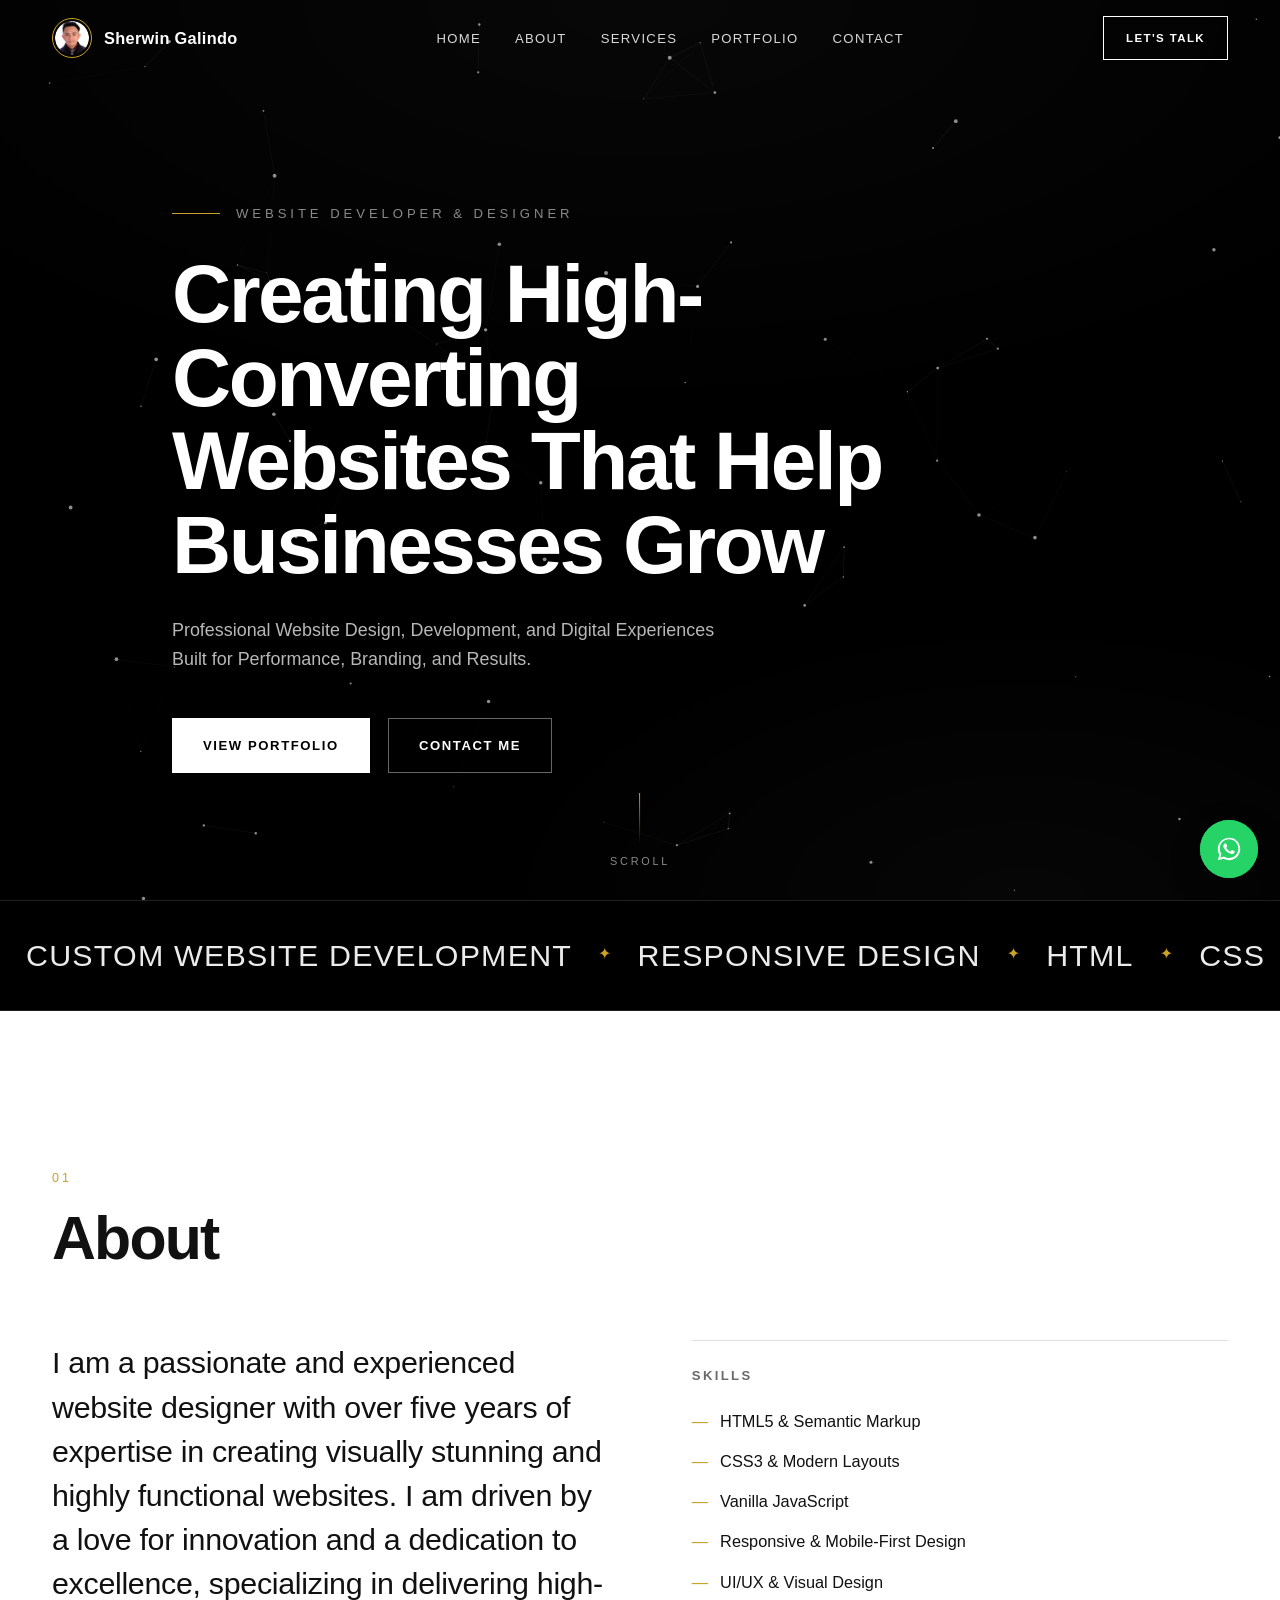
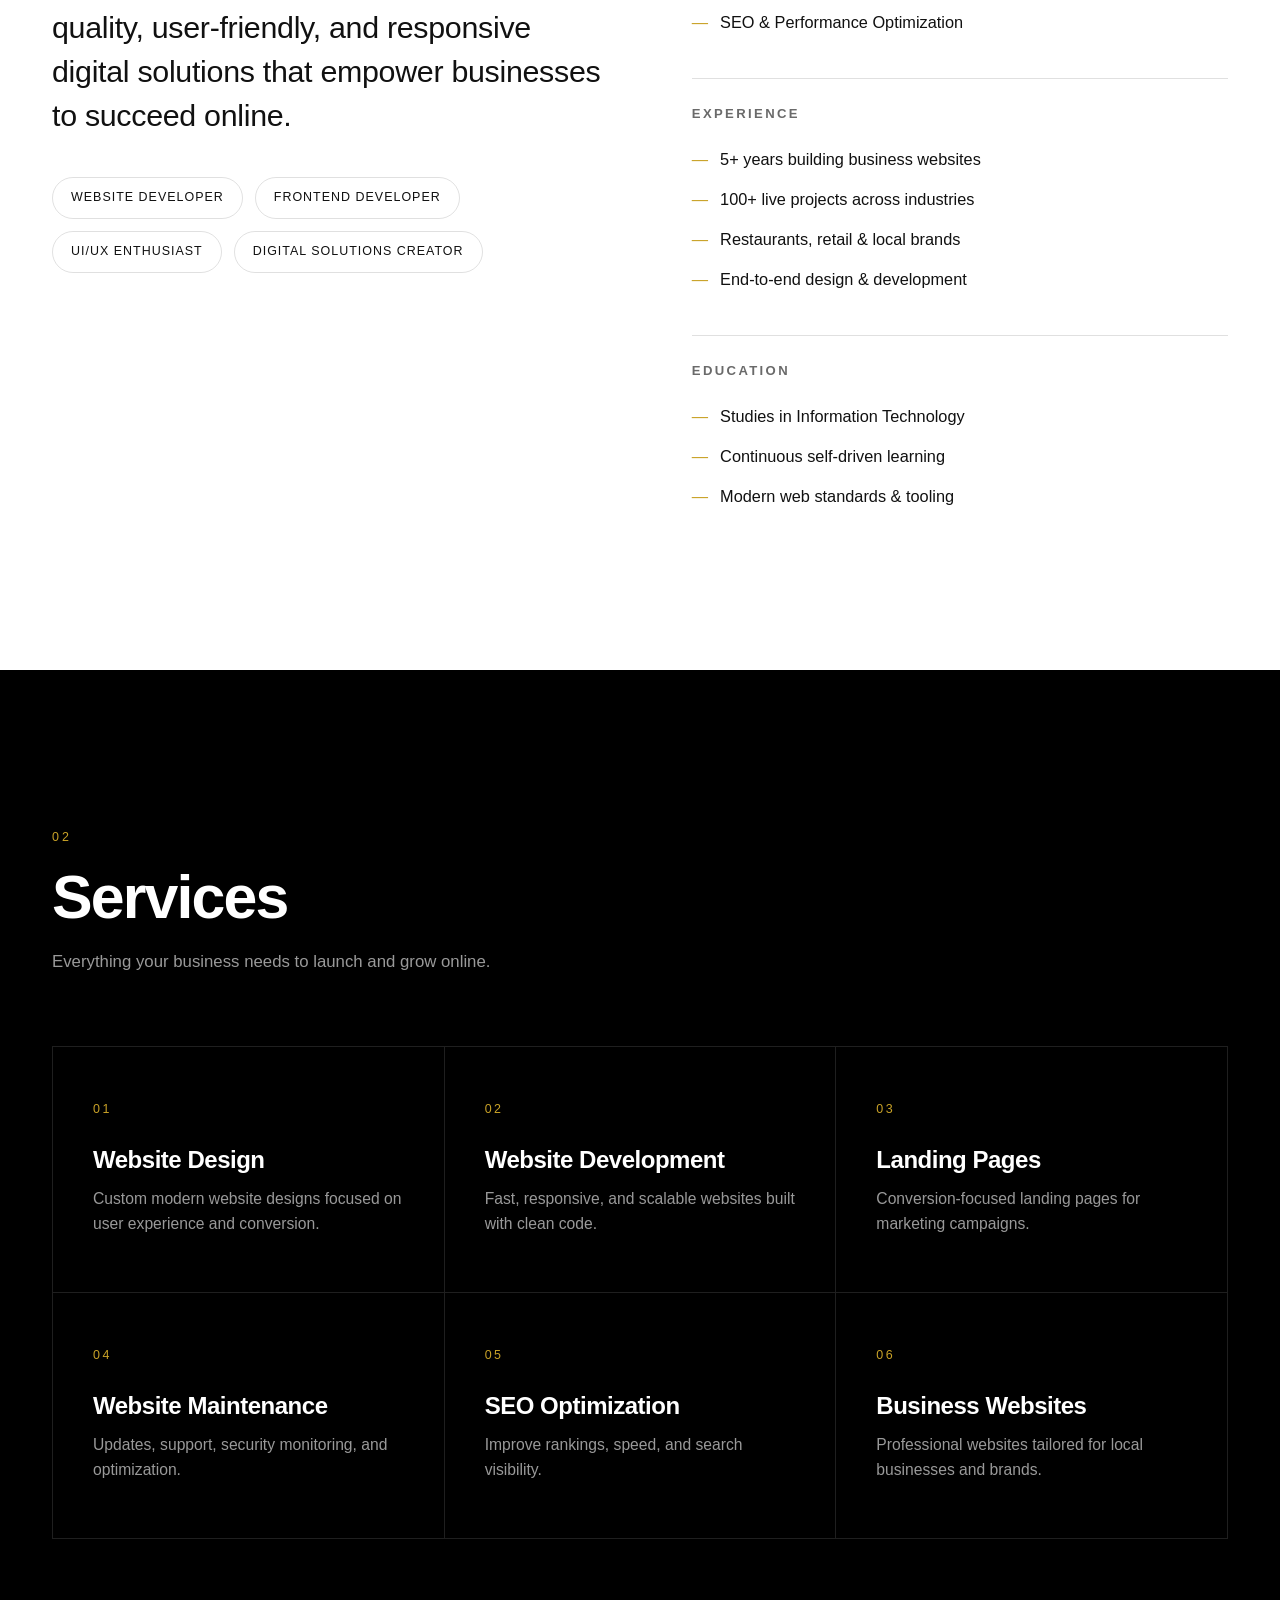
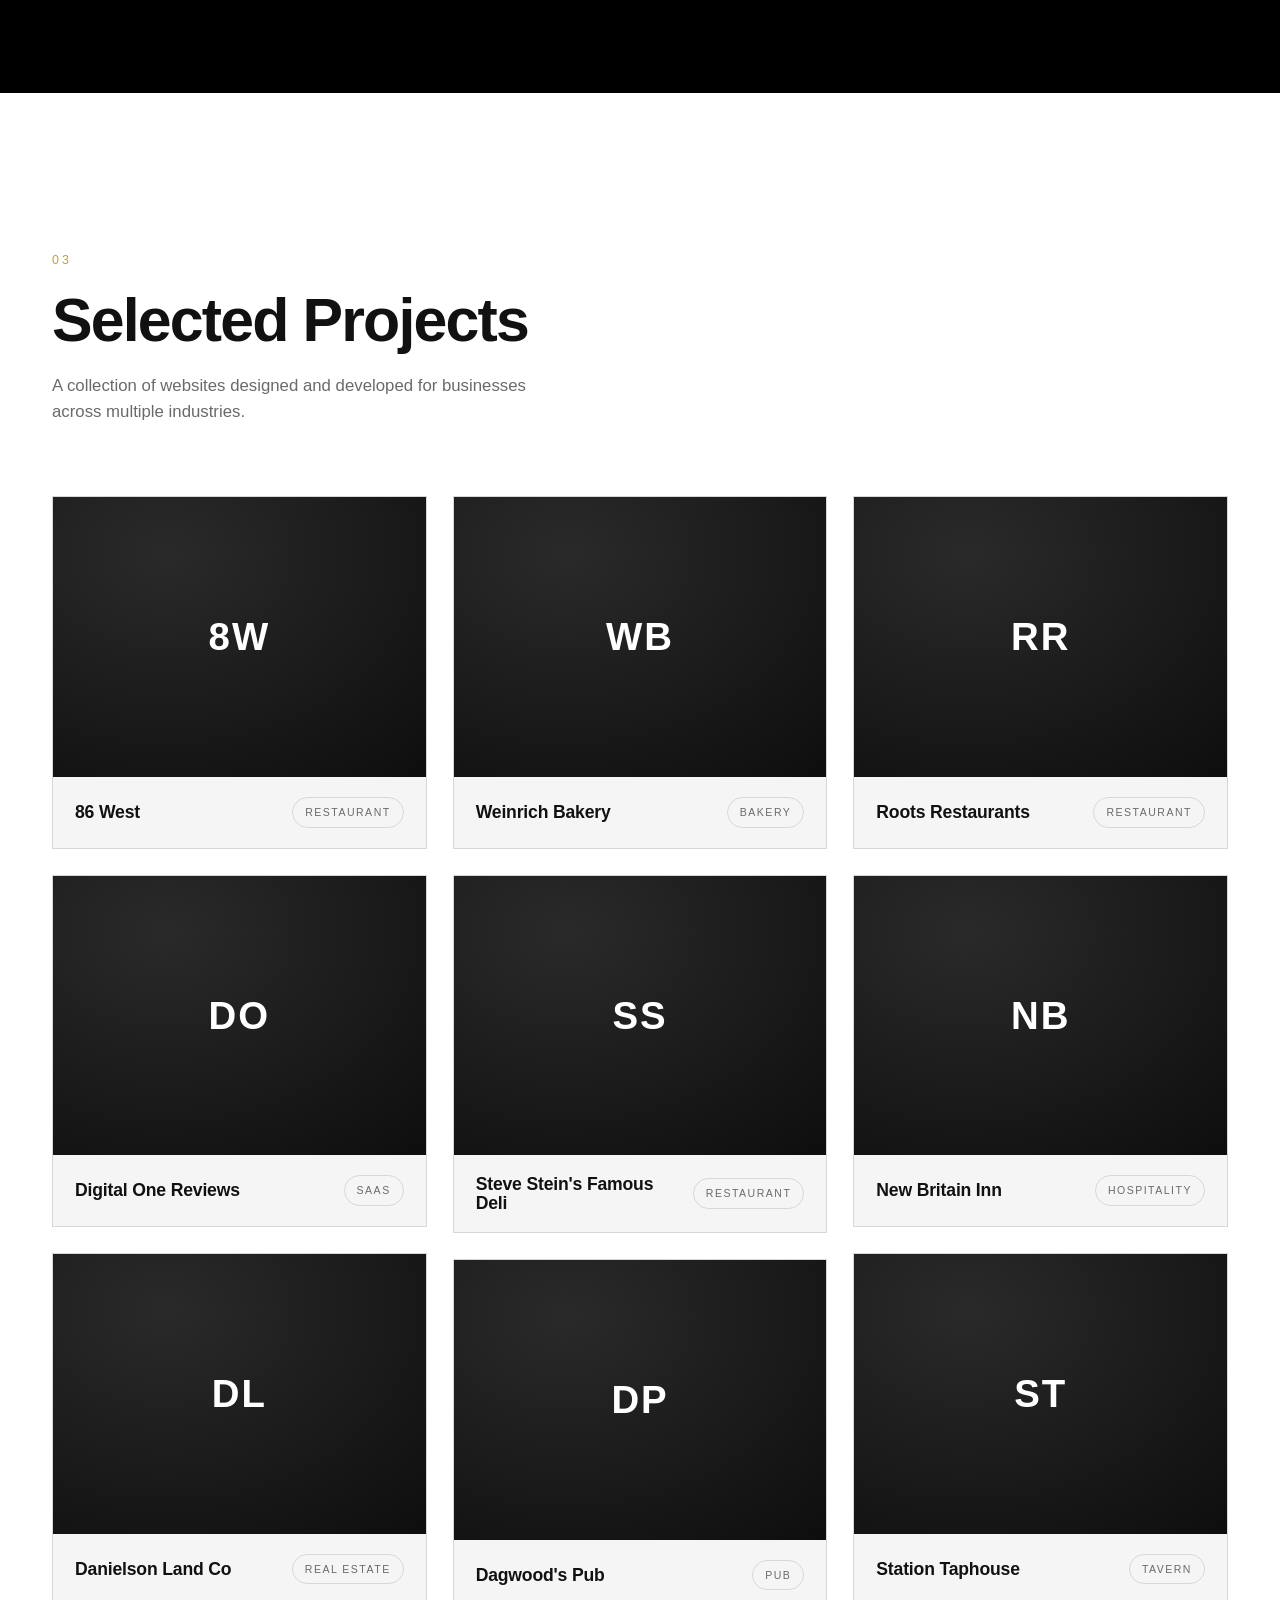
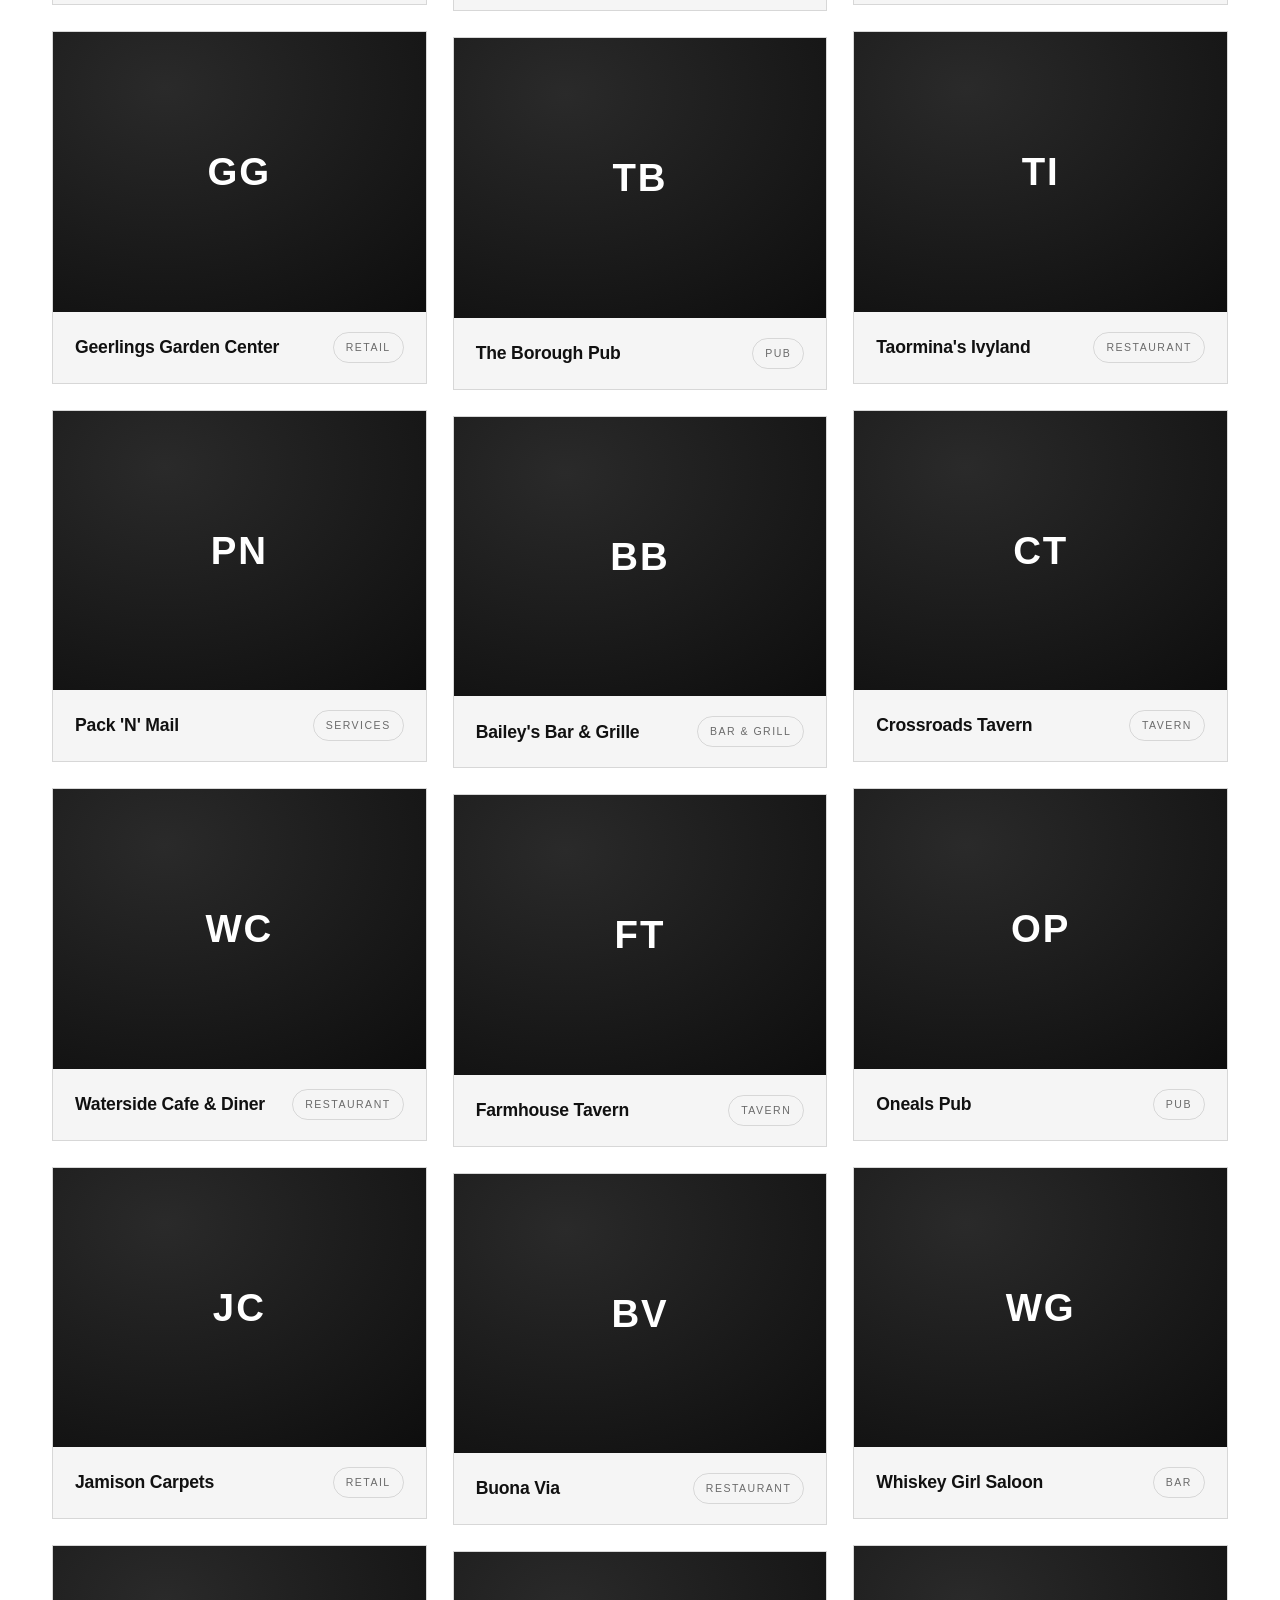
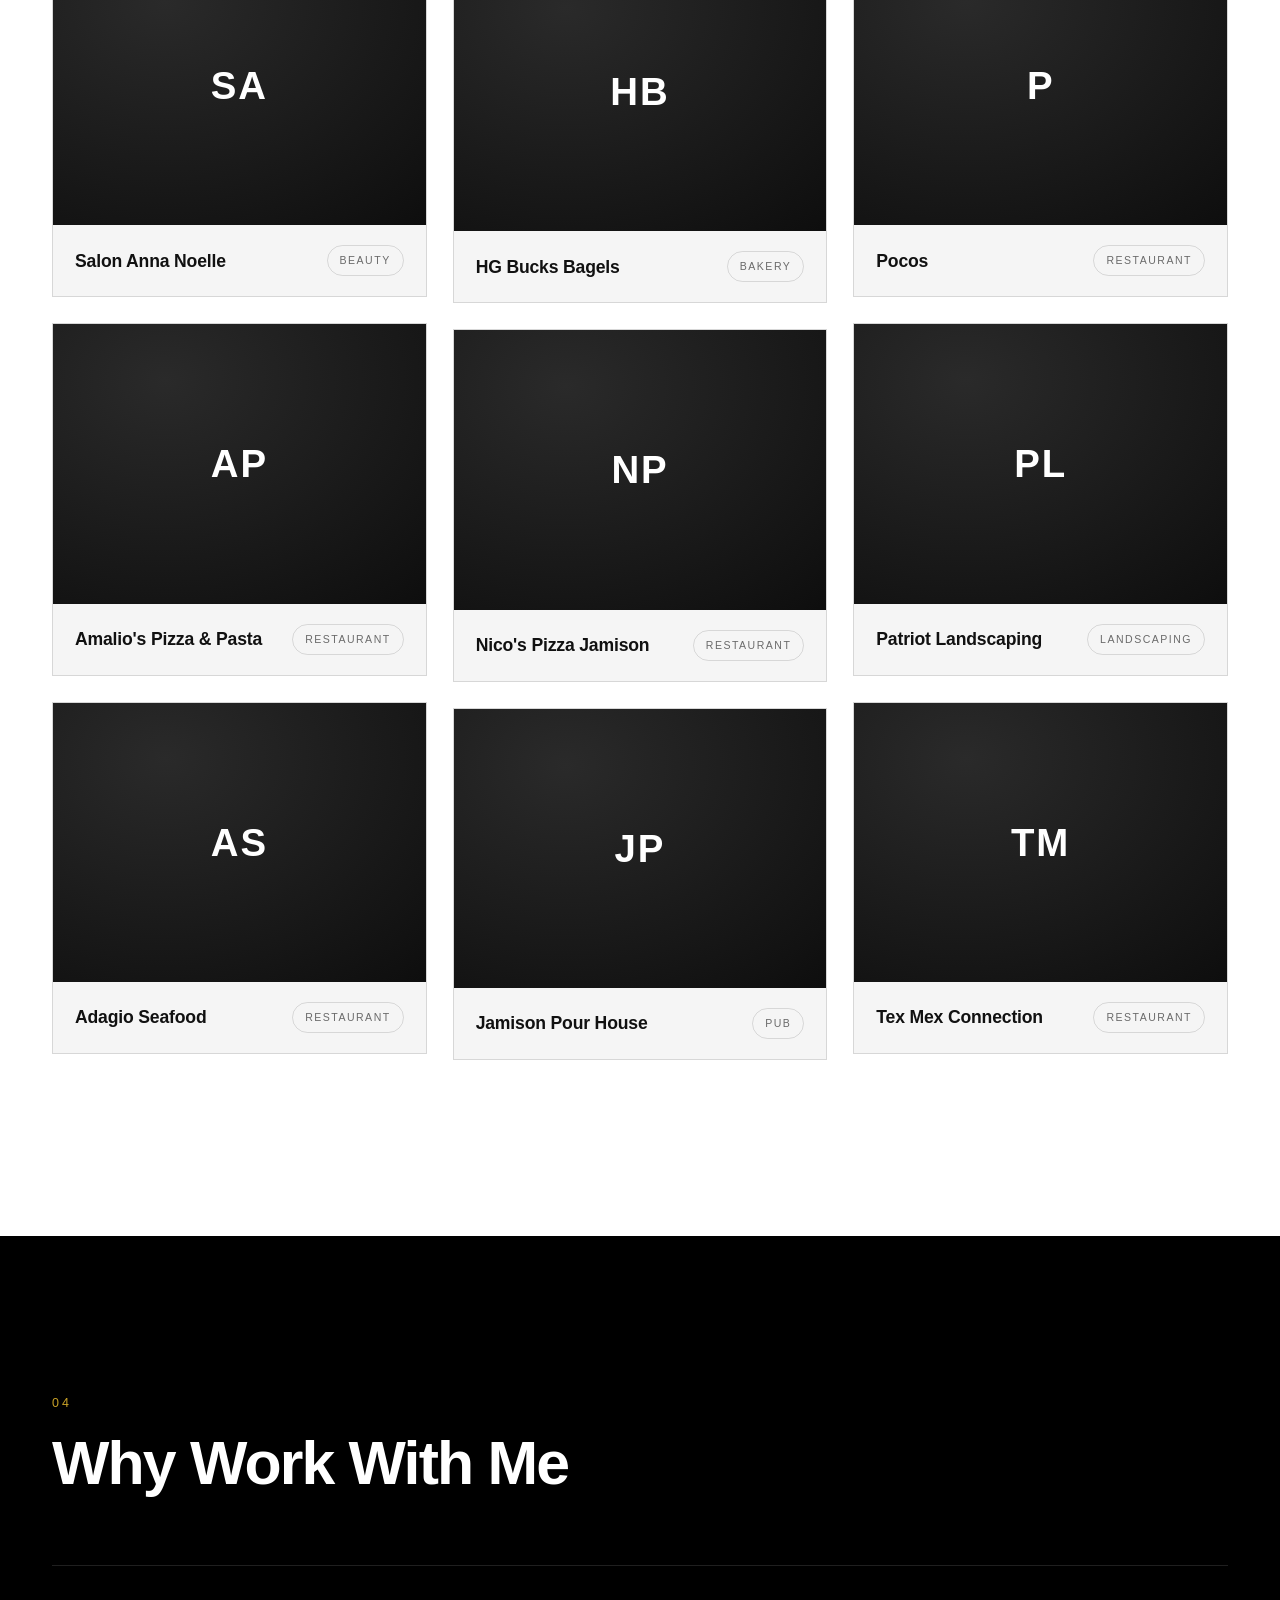
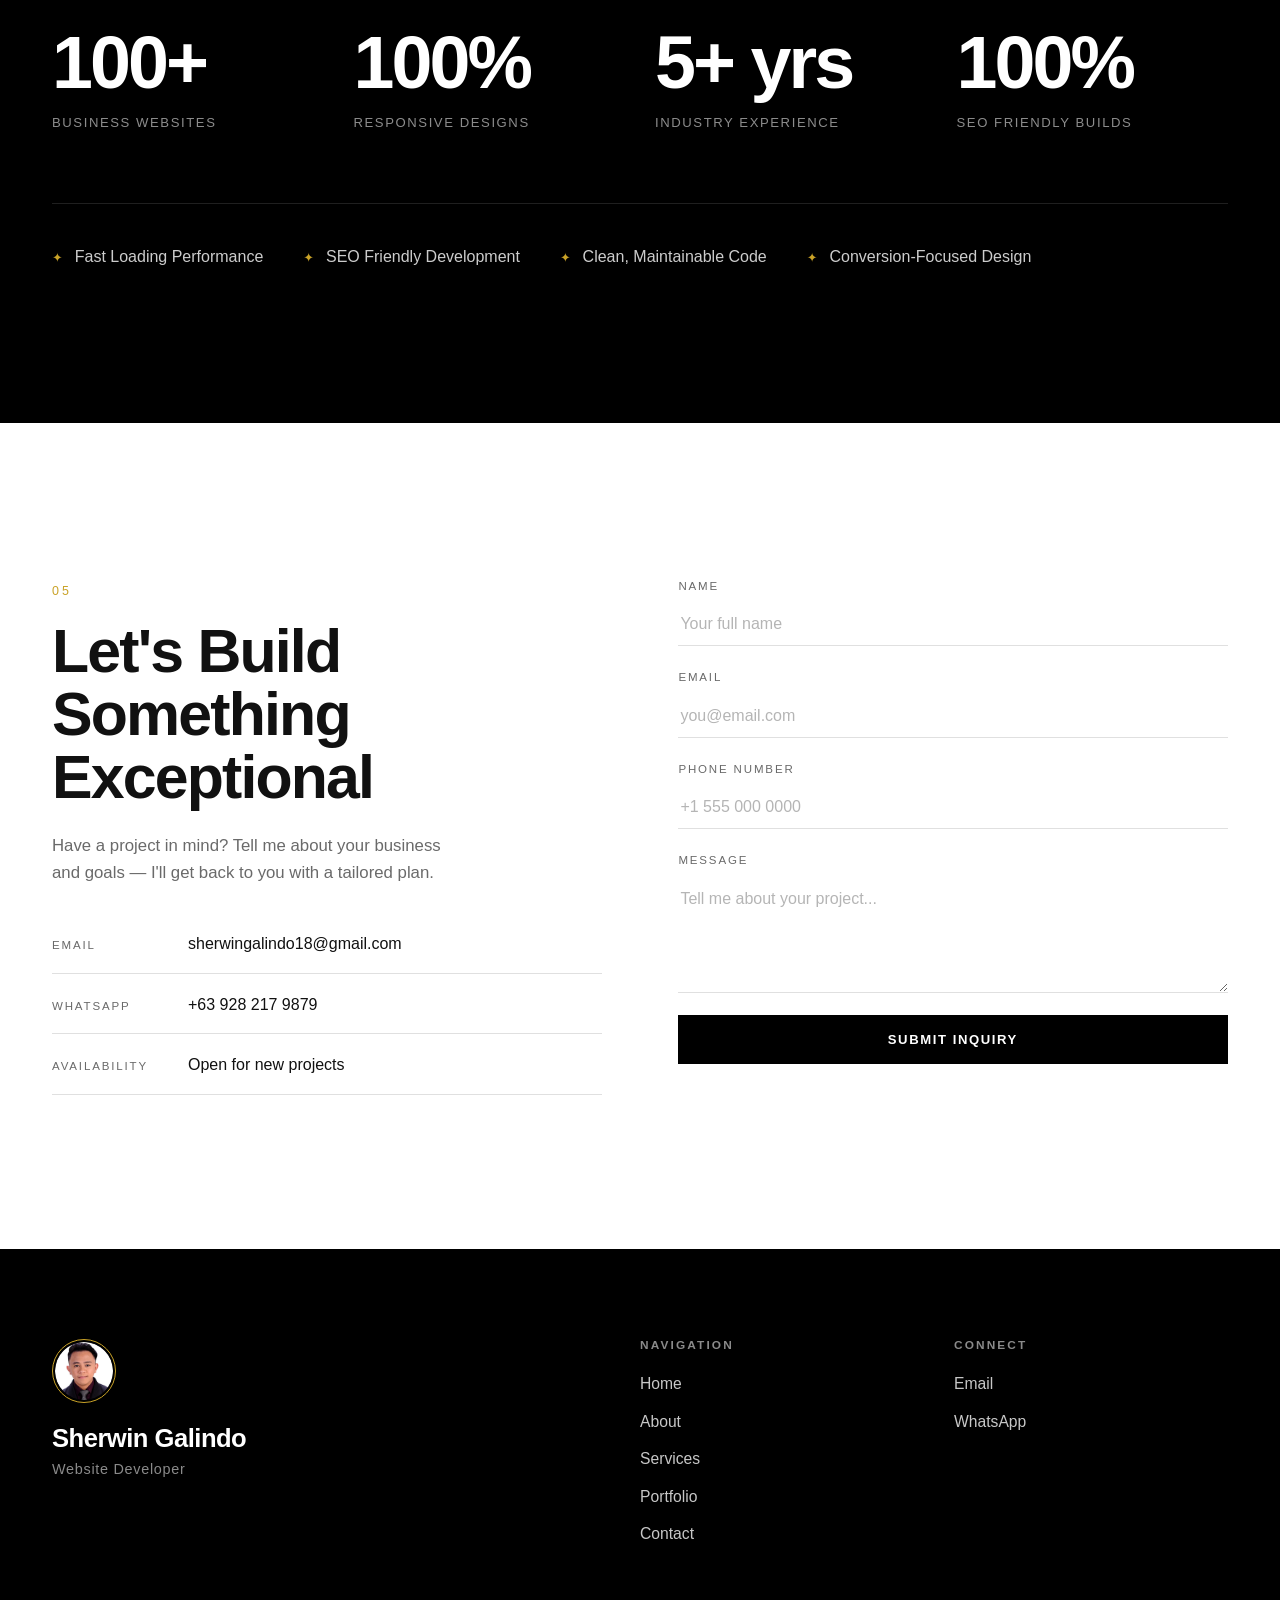
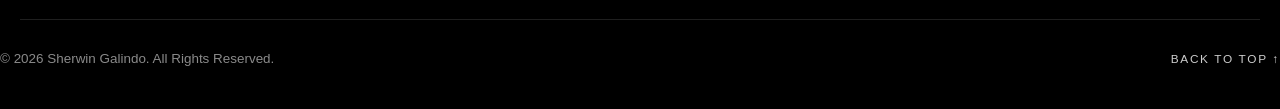
==== index.html @ 0668aa35 "Replace SG monogram with Sherwin's portrait logo in header and footer - Add optimized logo.png (circ" ====
<!DOCTYPE html>
<html lang="en">
<head>
  <meta charset="UTF-8" />
  <meta name="viewport" content="width=device-width, initial-scale=1.0" />
  <meta name="theme-color" content="#000000" />

  <title>Sherwin Galindo — Website Developer &amp; Designer</title>
  <meta name="description" content="Sherwin Galindo is a professional website developer and designer creating high-converting, responsive websites for businesses. Custom web design, development, landing pages, SEO, and maintenance." />
  <meta name="author" content="Sherwin Galindo" />
  <meta name="keywords" content="Website Developer, Web Designer, Frontend Developer, UI/UX, Landing Pages, SEO, Business Websites, Sherwin Galindo" />
  <meta name="robots" content="index, follow, max-image-preview:large" />
  <link rel="canonical" href="https://sherwingalindo.com/" />

  <!-- Favicon -->
  <link rel="icon" type="image/svg+xml" href="favicon.svg" />
  <link rel="apple-touch-icon" href="favicon.svg" />
  <link rel="mask-icon" href="favicon.svg" color="#000000" />

  <!-- Open Graph -->
  <meta property="og:type" content="website" />
  <meta property="og:title" content="Sherwin Galindo — Website Developer &amp; Designer" />
  <meta property="og:description" content="Creating high-converting websites that help businesses grow. Professional web design, development, and digital experiences built for performance, branding, and results." />
  <meta property="og:url" content="https://sherwingalindo.com/" />
  <meta property="og:site_name" content="Sherwin Galindo" />
  <meta property="og:locale" content="en_US" />
  <meta property="og:image" content="https://sherwingalindo.com/og-image.png" />
  <meta property="og:image:width" content="1200" />
  <meta property="og:image:height" content="630" />
  <meta property="og:image:alt" content="Sherwin Galindo — Website Developer &amp; Designer" />

  <!-- Twitter -->
  <meta name="twitter:card" content="summary_large_image" />
  <meta name="twitter:title" content="Sherwin Galindo — Website Developer &amp; Designer" />
  <meta name="twitter:description" content="Creating high-converting websites that help businesses grow." />
  <meta name="twitter:image" content="https://sherwingalindo.com/og-image.png" />

  <!-- Preconnect for thumbnail service -->
  <link rel="preconnect" href="https://s0.wp.com" crossorigin />

  <!-- Fonts: system-first stack handled in CSS; no blocking external font requests -->
  <link rel="preload" href="style.css" as="style" />
  <link rel="stylesheet" href="style.css" />

  <!-- Structured Data -->
  <script type="application/ld+json">
  {
    "@context": "https://schema.org",
    "@type": "Person",
    "name": "Sherwin Galindo",
    "jobTitle": "Website Developer & Designer",
    "email": "mailto:sherwingalindo18@gmail.com",
    "url": "https://sherwingalindo.com/",
    "image": "https://sherwingalindo.com/og-image.png",
    "description": "Passionate and experienced website designer with over five years of expertise in creating visually stunning and highly functional websites.",
    "knowsAbout": ["Web Design", "Web Development", "HTML", "CSS", "JavaScript", "UI/UX Design", "SEO Optimization", "Landing Pages", "E-Commerce"],
    "makesOffer": [
      { "@type": "Offer", "itemOffered": { "@type": "Service", "name": "Website Design" } },
      { "@type": "Offer", "itemOffered": { "@type": "Service", "name": "Website Development" } },
      { "@type": "Offer", "itemOffered": { "@type": "Service", "name": "Landing Pages" } },
      { "@type": "Offer", "itemOffered": { "@type": "Service", "name": "Website Maintenance" } },
      { "@type": "Offer", "itemOffered": { "@type": "Service", "name": "SEO Optimization" } },
      { "@type": "Offer", "itemOffered": { "@type": "Service", "name": "Business Websites" } }
    ]
  }
  </script>
</head>

<body>
  <a class="skip-link" href="#main">Skip to content</a>

  <!-- ================= HEADER ================= -->
  <header class="header" id="header">
    <div class="container header__inner">
      <a href="#home" class="brand" aria-label="Sherwin Galindo — Home">
        <span class="brand__mark"><img src="logo.png" alt="Sherwin Galindo logo" width="40" height="40" /></span>
        <span class="brand__name">Sherwin Galindo</span>
      </a>

      <nav class="nav" id="nav" aria-label="Primary">
        <ul class="nav__list">
          <li><a class="nav__link" href="#home">Home</a></li>
          <li><a class="nav__link" href="#about">About</a></li>
          <li><a class="nav__link" href="#services">Services</a></li>
          <li><a class="nav__link" href="#portfolio">Portfolio</a></li>
          <li><a class="nav__link" href="#contact">Contact</a></li>
        </ul>
      </nav>

      <a href="#contact" class="btn btn--ghost header__cta">Let's Talk</a>

      <button class="hamburger" id="hamburger" aria-label="Open menu" aria-expanded="false" aria-controls="mobileMenu">
        <span></span><span></span><span></span>
      </button>
    </div>
  </header>

  <!-- Mobile menu -->
  <div class="mobile-menu" id="mobileMenu" aria-hidden="true">
    <nav aria-label="Mobile">
      <ul>
        <li><a href="#home" class="mobile-menu__link">Home</a></li>
        <li><a href="#about" class="mobile-menu__link">About</a></li>
        <li><a href="#services" class="mobile-menu__link">Services</a></li>
        <li><a href="#portfolio" class="mobile-menu__link">Portfolio</a></li>
        <li><a href="#contact" class="mobile-menu__link">Contact</a></li>
      </ul>
    </nav>
  </div>

  <main id="main">
    <!-- ================= HERO ================= -->
    <section class="hero" id="home">
      <canvas class="hero__canvas" id="heroCanvas" aria-hidden="true"></canvas>
      <div class="hero__grain" aria-hidden="true"></div>
      <div class="container hero__inner">
        <p class="hero__eyebrow reveal">Website Developer &amp; Designer</p>
        <h1 class="hero__title reveal">
          Creating High-Converting Websites That Help Businesses Grow
        </h1>
        <p class="hero__subtitle reveal">
          Professional Website Design, Development, and Digital Experiences Built for
          Performance, Branding, and Results.
        </p>
        <div class="hero__actions reveal">
          <a href="#portfolio" class="btn btn--solid">View Portfolio</a>
          <a href="#contact" class="btn btn--outline">Contact Me</a>
        </div>
      </div>
      <a href="#marquee" class="hero__scroll" aria-label="Scroll down">
        <span class="hero__scroll-line"></span>
        <span class="hero__scroll-text">Scroll</span>
      </a>
    </section>

    <!-- ================= MARQUEE ================= -->
    <section class="marquee" id="marquee" aria-label="Skills">
      <div class="marquee__track">
        <div class="marquee__group" aria-hidden="false">
          <span>Custom Website Development</span><i class="sep">&#10022;</i>
          <span>Responsive Design</span><i class="sep">&#10022;</i>
          <span>HTML</span><i class="sep">&#10022;</i>
          <span>CSS</span><i class="sep">&#10022;</i>
          <span>JavaScript</span><i class="sep">&#10022;</i>
          <span>SEO Optimization</span><i class="sep">&#10022;</i>
          <span>UI/UX Design</span><i class="sep">&#10022;</i>
          <span>Website Speed Optimization</span><i class="sep">&#10022;</i>
          <span>Business Websites</span><i class="sep">&#10022;</i>
          <span>Landing Pages</span><i class="sep">&#10022;</i>
          <span>E-Commerce</span><i class="sep">&#10022;</i>
          <span>Website Maintenance</span><i class="sep">&#10022;</i>
        </div>
        <div class="marquee__group" aria-hidden="true">
          <span>Custom Website Development</span><i class="sep">&#10022;</i>
          <span>Responsive Design</span><i class="sep">&#10022;</i>
          <span>HTML</span><i class="sep">&#10022;</i>
          <span>CSS</span><i class="sep">&#10022;</i>
          <span>JavaScript</span><i class="sep">&#10022;</i>
          <span>SEO Optimization</span><i class="sep">&#10022;</i>
          <span>UI/UX Design</span><i class="sep">&#10022;</i>
          <span>Website Speed Optimization</span><i class="sep">&#10022;</i>
          <span>Business Websites</span><i class="sep">&#10022;</i>
          <span>Landing Pages</span><i class="sep">&#10022;</i>
          <span>E-Commerce</span><i class="sep">&#10022;</i>
          <span>Website Maintenance</span><i class="sep">&#10022;</i>
        </div>
      </div>
    </section>

    <!-- ================= ABOUT ================= -->
    <section class="about section" id="about">
      <div class="container">
        <div class="section__head reveal">
          <span class="section__index">01</span>
          <h2 class="section__title">About</h2>
        </div>

        <div class="about__grid">
          <div class="about__lead reveal">
            <p class="about__summary">
              I am a passionate and experienced website designer with over five years of
              expertise in creating visually stunning and highly functional websites. I am
              driven by a love for innovation and a dedication to excellence, specializing in
              delivering high-quality, user-friendly, and responsive digital solutions that
              empower businesses to succeed online.
            </p>

            <ul class="about__roles" aria-label="Roles">
              <li>Website Developer</li>
              <li>Frontend Developer</li>
              <li>UI/UX Enthusiast</li>
              <li>Digital Solutions Creator</li>
            </ul>
          </div>

          <div class="about__cols">
            <div class="about__block reveal">
              <h3 class="about__block-title">Skills</h3>
              <ul class="about__list">
                <li>HTML5 &amp; Semantic Markup</li>
                <li>CSS3 &amp; Modern Layouts</li>
                <li>Vanilla JavaScript</li>
                <li>Responsive &amp; Mobile-First Design</li>
                <li>UI/UX &amp; Visual Design</li>
                <li>SEO &amp; Performance Optimization</li>
              </ul>
            </div>

            <div class="about__block reveal">
              <h3 class="about__block-title">Experience</h3>
              <ul class="about__list">
                <li>5+ years building business websites</li>
                <li>100+ live projects across industries</li>
                <li>Restaurants, retail &amp; local brands</li>
                <li>End-to-end design &amp; development</li>
              </ul>
            </div>

            <div class="about__block reveal">
              <h3 class="about__block-title">Education</h3>
              <ul class="about__list">
                <li>Studies in Information Technology</li>
                <li>Continuous self-driven learning</li>
                <li>Modern web standards &amp; tooling</li>
              </ul>
            </div>
          </div>
        </div>
      </div>
    </section>

    <!-- ================= SERVICES ================= -->
    <section class="services section section--dark" id="services">
      <div class="container">
        <div class="section__head reveal">
          <span class="section__index">02</span>
          <h2 class="section__title">Services</h2>
          <p class="section__sub">Everything your business needs to launch and grow online.</p>
        </div>

        <div class="services__grid">
          <article class="service reveal">
            <span class="service__num">01</span>
            <h3 class="service__title">Website Design</h3>
            <p class="service__text">Custom modern website designs focused on user experience and conversion.</p>
          </article>
          <article class="service reveal">
            <span class="service__num">02</span>
            <h3 class="service__title">Website Development</h3>
            <p class="service__text">Fast, responsive, and scalable websites built with clean code.</p>
          </article>
          <article class="service reveal">
            <span class="service__num">03</span>
            <h3 class="service__title">Landing Pages</h3>
            <p class="service__text">Conversion-focused landing pages for marketing campaigns.</p>
          </article>
          <article class="service reveal">
            <span class="service__num">04</span>
            <h3 class="service__title">Website Maintenance</h3>
            <p class="service__text">Updates, support, security monitoring, and optimization.</p>
          </article>
          <article class="service reveal">
            <span class="service__num">05</span>
            <h3 class="service__title">SEO Optimization</h3>
            <p class="service__text">Improve rankings, speed, and search visibility.</p>
          </article>
          <article class="service reveal">
            <span class="service__num">06</span>
            <h3 class="service__title">Business Websites</h3>
            <p class="service__text">Professional websites tailored for local businesses and brands.</p>
          </article>
        </div>
      </div>
    </section>

    <!-- ================= PORTFOLIO ================= -->
    <section class="portfolio section" id="portfolio">
      <div class="container">
        <div class="section__head reveal">
          <span class="section__index">03</span>
          <h2 class="section__title">Selected Projects</h2>
          <p class="section__sub">
            A collection of websites designed and developed for businesses across multiple industries.
          </p>
        </div>

        <div class="portfolio__grid" id="portfolioGrid">
          <!-- Cards injected by script.js -->
        </div>
      </div>
    </section>

    <!-- ================= WHY / METRICS ================= -->
    <section class="metrics section section--dark" id="why">
      <div class="container">
        <div class="section__head reveal">
          <span class="section__index">04</span>
          <h2 class="section__title">Why Work With Me</h2>
        </div>

        <div class="metrics__grid">
          <div class="metric reveal">
            <span class="metric__num" data-count="100" data-suffix="+">0</span>
            <span class="metric__label">Business Websites</span>
          </div>
          <div class="metric reveal">
            <span class="metric__num" data-count="100" data-suffix="%">0</span>
            <span class="metric__label">Responsive Designs</span>
          </div>
          <div class="metric reveal">
            <span class="metric__num" data-count="5" data-suffix="+ yrs">0</span>
            <span class="metric__label">Industry Experience</span>
          </div>
          <div class="metric reveal">
            <span class="metric__num" data-count="100" data-suffix="%">0</span>
            <span class="metric__label">SEO Friendly Builds</span>
          </div>
        </div>

        <ul class="metrics__points reveal">
          <li>Fast Loading Performance</li>
          <li>SEO Friendly Development</li>
          <li>Clean, Maintainable Code</li>
          <li>Conversion-Focused Design</li>
        </ul>
      </div>
    </section>

    <!-- ================= CONTACT ================= -->
    <section class="contact section" id="contact">
      <div class="container contact__inner">
        <div class="contact__intro reveal">
          <span class="section__index">05</span>
          <h2 class="section__title">Let's Build Something<br />Exceptional</h2>
          <p class="contact__text">
            Have a project in mind? Tell me about your business and goals — I'll get back to
            you with a tailored plan.
          </p>
          <ul class="contact__details">
            <li><span>Email</span><a href="mailto:sherwingalindo18@gmail.com">sherwingalindo18@gmail.com</a></li>
            <li><span>WhatsApp</span><a href="https://wa.me/639282179879" target="_blank" rel="noopener">+63 928 217 9879</a></li>
            <li><span>Availability</span>Open for new projects</li>
          </ul>
        </div>

        <form class="contact__form reveal" id="contactForm"
              action="https://formsubmit.co/sherwingalindo18@gmail.com" method="POST">
          <input type="hidden" name="_subject" value="Website Inquiry" />
          <input type="hidden" name="_captcha" value="false" />
          <input type="hidden" name="_template" value="table" />
          <input type="text" name="_honey" style="display:none" tabindex="-1" autocomplete="off" />

          <div class="field">
            <label for="name">Name</label>
            <input id="name" name="name" type="text" required placeholder="Your full name" />
          </div>
          <div class="field">
            <label for="email">Email</label>
            <input id="email" name="email" type="email" required placeholder="you@email.com" />
          </div>
          <div class="field">
            <label for="phone">Phone Number</label>
            <input id="phone" name="phone" type="tel" placeholder="+1 555 000 0000" />
          </div>
          <div class="field">
            <label for="message">Message</label>
            <textarea id="message" name="message" rows="5" required placeholder="Tell me about your project..."></textarea>
          </div>
          <button type="submit" class="btn btn--solid btn--full">Submit Inquiry</button>
          <p class="form__note" id="formNote" role="status" aria-live="polite"></p>
        </form>
      </div>
    </section>
  </main>

  <!-- ================= FOOTER ================= -->
  <footer class="footer">
    <div class="container footer__inner">
      <div class="footer__brand">
        <span class="brand__mark brand__mark--lg"><img src="logo.png" alt="Sherwin Galindo logo" width="64" height="64" /></span>
        <h3>Sherwin Galindo</h3>
        <p>Website Developer</p>
      </div>

      <nav class="footer__nav" aria-label="Footer">
        <h4>Navigation</h4>
        <ul>
          <li><a href="#home">Home</a></li>
          <li><a href="#about">About</a></li>
          <li><a href="#services">Services</a></li>
          <li><a href="#portfolio">Portfolio</a></li>
          <li><a href="#contact">Contact</a></li>
        </ul>
      </nav>

      <div class="footer__social">
        <h4>Connect</h4>
        <ul>
          <li><a href="mailto:sherwingalindo18@gmail.com">Email</a></li>
          <li><a href="https://wa.me/639282179879" target="_blank" rel="noopener">WhatsApp</a></li>
        </ul>
      </div>
    </div>
    <div class="footer__bottom">
      <p>&copy; 2026 Sherwin Galindo. All Rights Reserved.</p>
      <button class="footer__top" id="toTop" aria-label="Back to top">Back to top &#8593;</button>
    </div>
  </footer>

  <!-- ================= WHATSAPP FLOATING ================= -->
  <a class="whatsapp" href="https://wa.me/639282179879" target="_blank" rel="noopener" aria-label="Chat on WhatsApp">
    <svg viewBox="0 0 32 32" width="28" height="28" aria-hidden="true" focusable="false">
      <path fill="currentColor" d="M16.04 3.2c-7.07 0-12.8 5.73-12.8 12.8 0 2.26.6 4.46 1.73 6.4L3.2 28.8l6.56-1.72a12.74 12.74 0 0 0 6.28 1.64h.01c7.06 0 12.8-5.73 12.8-12.8 0-3.42-1.33-6.64-3.75-9.06A12.7 12.7 0 0 0 16.04 3.2Zm0 23.04h-.01a10.6 10.6 0 0 1-5.4-1.48l-.39-.23-4.02 1.05 1.07-3.92-.25-.4a10.58 10.58 0 0 1-1.62-5.66c0-5.86 4.77-10.62 10.63-10.62 2.84 0 5.5 1.1 7.51 3.11a10.55 10.55 0 0 1 3.11 7.52c0 5.86-4.77 10.63-10.62 10.63Zm5.83-7.96c-.32-.16-1.89-.93-2.18-1.04-.29-.11-.5-.16-.71.16-.21.32-.82 1.04-1 1.25-.18.21-.37.24-.69.08-.32-.16-1.35-.5-2.57-1.59-.95-.85-1.59-1.9-1.78-2.22-.18-.32-.02-.49.14-.65.14-.14.32-.37.48-.55.16-.18.21-.32.32-.53.11-.21.05-.4-.03-.56-.08-.16-.71-1.72-.98-2.35-.26-.62-.52-.54-.71-.55l-.61-.01c-.21 0-.56.08-.85.4-.29.32-1.11 1.09-1.11 2.65 0 1.56 1.14 3.07 1.3 3.28.16.21 2.24 3.42 5.43 4.8.76.33 1.35.52 1.81.67.76.24 1.45.21 2 .13.61-.09 1.89-.77 2.16-1.52.27-.74.27-1.38.18-1.51-.08-.13-.29-.21-.61-.37Z"/>
    </svg>
    <span class="whatsapp__pulse" aria-hidden="true"></span>
  </a>

  <script src="script.js" defer></script>
</body>
</html>
---- style.css ----
/* ============================================================
   Sherwin Galindo — Luxury Portfolio
   Black & White / Minimal / Premium
   ============================================================ */

:root {
  --black: #000000;
  --white: #ffffff;
  --c-111: #111111;
  --c-1a: #1a1a1a;
  --c-f5: #f5f5f5;
  --gray: #8a8a8a;
  --gray-2: #6a6a6a;
  --line: rgba(255, 255, 255, 0.12);
  --line-dark: rgba(0, 0, 0, 0.12);
  --gold: #c9a227;

  --container: 1240px;
  --ease: cubic-bezier(0.16, 1, 0.3, 1);
  --header-h: 76px;

  --font: "Helvetica Neue", Helvetica, "Inter", "Segoe UI", system-ui, -apple-system,
    Arial, sans-serif;
}

/* ---------- Reset ---------- */
*,
*::before,
*::after {
  box-sizing: border-box;
  margin: 0;
  padding: 0;
}

html {
  scroll-behavior: smooth;
  -webkit-text-size-adjust: 100%;
}

body {
  font-family: var(--font);
  background: var(--white);
  color: var(--c-111);
  line-height: 1.6;
  font-weight: 400;
  overflow-x: hidden;
  -webkit-font-smoothing: antialiased;
  -moz-osx-font-smoothing: grayscale;
}

img {
  max-width: 100%;
  display: block;
}

a {
  color: inherit;
  text-decoration: none;
}

ul {
  list-style: none;
}

button {
  font-family: inherit;
  cursor: pointer;
  border: none;
  background: none;
  color: inherit;
}

::selection {
  background: var(--black);
  color: var(--white);
}

.container {
  width: 100%;
  max-width: var(--container);
  margin: 0 auto;
  padding: 0 32px;
}

.skip-link {
  position: absolute;
  left: -999px;
  top: 0;
  background: var(--black);
  color: #fff;
  padding: 10px 16px;
  z-index: 999;
}
.skip-link:focus {
  left: 12px;
  top: 12px;
}

:focus-visible {
  outline: 2px solid var(--gold);
  outline-offset: 3px;
}

/* ---------- Typography helpers ---------- */
h1,
h2,
h3,
h4 {
  font-weight: 600;
  line-height: 1.05;
  letter-spacing: -0.02em;
}

/* ============================================================
   BUTTONS
   ============================================================ */
.btn {
  display: inline-flex;
  align-items: center;
  justify-content: center;
  gap: 10px;
  padding: 16px 30px;
  font-size: 0.82rem;
  letter-spacing: 0.12em;
  text-transform: uppercase;
  font-weight: 600;
  border-radius: 0;
  border: 1px solid transparent;
  transition: background 0.4s var(--ease), color 0.4s var(--ease),
    border-color 0.4s var(--ease), transform 0.4s var(--ease);
  will-change: transform;
}
.btn--solid {
  background: var(--black);
  color: var(--white);
  border-color: var(--black);
}
.btn--solid:hover {
  background: transparent;
  color: var(--black);
}
.btn--outline {
  background: transparent;
  color: var(--black);
  border-color: var(--black);
}
.btn--outline:hover {
  background: var(--black);
  color: var(--white);
}
.btn--ghost {
  background: transparent;
  color: inherit;
  border-color: currentColor;
  padding: 12px 22px;
}
.btn--ghost:hover {
  background: var(--white);
  color: var(--black);
  border-color: var(--white);
}
.header.is-solid .btn--ghost:hover {
  background: var(--black);
  color: var(--white);
  border-color: var(--black);
}
.btn--full {
  width: 100%;
}
.btn:active {
  transform: translateY(1px) scale(0.99);
}

/* ============================================================
   HEADER
   ============================================================ */
.header {
  position: fixed;
  inset: 0 0 auto 0;
  height: var(--header-h);
  z-index: 100;
  display: flex;
  align-items: center;
  color: var(--white);
  transition: background 0.45s var(--ease), color 0.45s var(--ease),
    box-shadow 0.45s var(--ease), height 0.45s var(--ease);
}
.header.is-solid {
  background: rgba(255, 255, 255, 0.86);
  backdrop-filter: saturate(180%) blur(14px);
  -webkit-backdrop-filter: saturate(180%) blur(14px);
  color: var(--c-111);
  box-shadow: 0 1px 0 var(--line-dark);
  height: 64px;
}
.header__inner {
  display: flex;
  align-items: center;
  justify-content: space-between;
  gap: 24px;
}
.brand {
  display: flex;
  align-items: center;
  gap: 12px;
  font-weight: 600;
}
.brand__mark {
  display: inline-grid;
  place-items: center;
  width: 40px;
  height: 40px;
  padding: 2px;
  border: 1px solid var(--gold);
  border-radius: 50%;
  overflow: hidden;
  flex: none;
}
.brand__mark img {
  width: 100%;
  height: 100%;
  object-fit: cover;
  border-radius: 50%;
  display: block;
}
.brand__mark--lg {
  width: 64px;
  height: 64px;
}
.brand__name {
  font-size: 1.02rem;
  letter-spacing: 0.02em;
}
.nav__list {
  display: flex;
  gap: 34px;
}
.nav__link {
  position: relative;
  font-size: 0.82rem;
  letter-spacing: 0.1em;
  text-transform: uppercase;
  font-weight: 500;
  padding: 6px 0;
  opacity: 0.85;
  transition: opacity 0.3s var(--ease);
}
.nav__link::after {
  content: "";
  position: absolute;
  left: 0;
  bottom: 0;
  width: 100%;
  height: 1px;
  background: currentColor;
  transform: scaleX(0);
  transform-origin: left;
  transition: transform 0.4s var(--ease);
}
.nav__link:hover,
.nav__link.is-active {
  opacity: 1;
}
.nav__link:hover::after,
.nav__link.is-active::after {
  transform: scaleX(1);
}
.header__cta {
  font-size: 0.72rem;
}

/* Hamburger */
.hamburger {
  display: none;
  width: 44px;
  height: 44px;
  position: relative;
}
.hamburger span {
  position: absolute;
  left: 10px;
  right: 10px;
  height: 1.5px;
  background: currentColor;
  transition: transform 0.4s var(--ease), opacity 0.3s var(--ease), top 0.3s var(--ease);
}
.hamburger span:nth-child(1) { top: 16px; }
.hamburger span:nth-child(2) { top: 22px; }
.hamburger span:nth-child(3) { top: 28px; }
.hamburger.is-open span:nth-child(1) { top: 22px; transform: rotate(45deg); }
.hamburger.is-open span:nth-child(2) { opacity: 0; }
.hamburger.is-open span:nth-child(3) { top: 22px; transform: rotate(-45deg); }

/* Mobile menu */
.mobile-menu {
  position: fixed;
  inset: 0;
  background: var(--black);
  color: var(--white);
  z-index: 99;
  display: grid;
  place-items: center;
  transform: translateY(-100%);
  transition: transform 0.6s var(--ease);
  visibility: hidden;
}
.mobile-menu.is-open {
  transform: translateY(0);
  visibility: visible;
}
.mobile-menu ul {
  text-align: center;
}
.mobile-menu__link {
  display: block;
  font-size: clamp(2rem, 9vw, 3.2rem);
  font-weight: 600;
  letter-spacing: -0.02em;
  padding: 14px 0;
  opacity: 0;
  transform: translateY(20px);
  transition: opacity 0.5s var(--ease), transform 0.5s var(--ease), color 0.3s;
}
.mobile-menu.is-open .mobile-menu__link {
  opacity: 1;
  transform: translateY(0);
}
.mobile-menu.is-open li:nth-child(1) .mobile-menu__link { transition-delay: 0.1s; }
.mobile-menu.is-open li:nth-child(2) .mobile-menu__link { transition-delay: 0.16s; }
.mobile-menu.is-open li:nth-child(3) .mobile-menu__link { transition-delay: 0.22s; }
.mobile-menu.is-open li:nth-child(4) .mobile-menu__link { transition-delay: 0.28s; }
.mobile-menu.is-open li:nth-child(5) .mobile-menu__link { transition-delay: 0.34s; }
.mobile-menu__link:hover { color: var(--gold); }

/* ============================================================
   HERO
   ============================================================ */
.hero {
  position: relative;
  min-height: 100vh;
  min-height: 100svh;
  display: flex;
  align-items: center;
  background: var(--black);
  color: var(--white);
  overflow: hidden;
}
.hero__canvas {
  position: absolute;
  inset: 0;
  width: 100%;
  height: 100%;
  display: block;
}
.hero__grain {
  position: absolute;
  inset: 0;
  pointer-events: none;
  opacity: 0.5;
  background:
    radial-gradient(120% 80% at 50% 0%, rgba(255, 255, 255, 0.06), transparent 60%),
    radial-gradient(80% 60% at 80% 100%, rgba(255, 255, 255, 0.05), transparent 55%);
}
.hero__inner {
  position: relative;
  z-index: 2;
  padding-top: var(--header-h);
  max-width: 1000px;
}
.hero__eyebrow {
  font-size: 0.82rem;
  letter-spacing: 0.3em;
  text-transform: uppercase;
  color: var(--gray);
  margin-bottom: 28px;
  display: flex;
  align-items: center;
  gap: 16px;
}
.hero__eyebrow::before {
  content: "";
  width: 48px;
  height: 1px;
  background: var(--gold);
}
.hero__title {
  font-size: clamp(2.4rem, 6.4vw, 5.6rem);
  font-weight: 600;
  line-height: 1.02;
  letter-spacing: -0.03em;
  max-width: 16ch;
}
.hero__subtitle {
  margin-top: 30px;
  max-width: 56ch;
  font-size: clamp(1rem, 1.4vw, 1.2rem);
  color: rgba(255, 255, 255, 0.72);
  font-weight: 300;
}
.hero__actions {
  margin-top: 44px;
  display: flex;
  flex-wrap: wrap;
  gap: 18px;
}
.hero__actions .btn--solid {
  background: var(--white);
  color: var(--black);
  border-color: var(--white);
}
.hero__actions .btn--solid:hover {
  background: transparent;
  color: var(--white);
}
.hero__actions .btn--outline {
  color: var(--white);
  border-color: rgba(255, 255, 255, 0.4);
}
.hero__actions .btn--outline:hover {
  background: var(--white);
  color: var(--black);
  border-color: var(--white);
}
.hero__scroll {
  position: absolute;
  bottom: 30px;
  left: 50%;
  transform: translateX(-50%);
  z-index: 2;
  display: flex;
  flex-direction: column;
  align-items: center;
  gap: 10px;
  font-size: 0.68rem;
  letter-spacing: 0.25em;
  text-transform: uppercase;
  color: var(--gray);
}
.hero__scroll-line {
  width: 1px;
  height: 50px;
  background: linear-gradient(to bottom, var(--gold), transparent);
  animation: scrollPulse 2.4s var(--ease) infinite;
}
@keyframes scrollPulse {
  0%, 100% { transform: scaleY(0.4); opacity: 0.4; transform-origin: top; }
  50% { transform: scaleY(1); opacity: 1; transform-origin: top; }
}

/* ============================================================
   MARQUEE
   ============================================================ */
.marquee {
  background: var(--black);
  color: var(--white);
  padding: 30px 0;
  border-top: 1px solid var(--line);
  border-bottom: 1px solid var(--line);
  overflow: hidden;
  white-space: nowrap;
}
.marquee__track {
  display: flex;
  width: max-content;
  animation: marquee 38s linear infinite;
}
.marquee:hover .marquee__track {
  animation-play-state: paused;
}
.marquee__group {
  display: flex;
  align-items: center;
}
.marquee__group span {
  font-size: clamp(1.1rem, 2.4vw, 1.9rem);
  font-weight: 500;
  letter-spacing: 0.04em;
  text-transform: uppercase;
  padding: 0 26px;
  color: rgba(255, 255, 255, 0.92);
}
.marquee .sep {
  color: var(--gold);
  font-style: normal;
  font-size: 1rem;
  transform: translateY(-2px);
}
@keyframes marquee {
  from { transform: translateX(0); }
  to { transform: translateX(-50%); }
}

/* ============================================================
   SECTIONS (shared)
   ============================================================ */
.section {
  padding: clamp(80px, 12vw, 160px) 0;
}
.section--dark {
  background: var(--black);
  color: var(--white);
}
.section__head {
  max-width: 760px;
  margin-bottom: 70px;
}
.section__index {
  display: inline-block;
  font-size: 0.78rem;
  letter-spacing: 0.25em;
  color: var(--gold);
  margin-bottom: 18px;
}
.section__title {
  font-size: clamp(2rem, 5vw, 3.8rem);
  font-weight: 600;
  letter-spacing: -0.03em;
  line-height: 1.04;
}
.section__sub {
  margin-top: 20px;
  font-size: 1.05rem;
  color: var(--gray-2);
  font-weight: 300;
  max-width: 56ch;
}
.section--dark .section__sub {
  color: rgba(255, 255, 255, 0.6);
}

/* ============================================================
   ABOUT
   ============================================================ */
.about__grid {
  display: grid;
  grid-template-columns: 1.05fr 1fr;
  gap: clamp(40px, 6vw, 90px);
  align-items: start;
}
.about__summary {
  font-size: clamp(1.3rem, 2.4vw, 1.9rem);
  line-height: 1.45;
  font-weight: 300;
  letter-spacing: -0.01em;
  color: var(--c-111);
}
.about__roles {
  display: flex;
  flex-wrap: wrap;
  gap: 12px;
  margin-top: 40px;
}
.about__roles li {
  font-size: 0.78rem;
  letter-spacing: 0.08em;
  text-transform: uppercase;
  padding: 10px 18px;
  border: 1px solid var(--line-dark);
  border-radius: 50px;
  transition: background 0.3s var(--ease), color 0.3s var(--ease);
}
.about__roles li:hover {
  background: var(--black);
  color: var(--white);
}
.about__cols {
  display: grid;
  gap: 36px;
}
.about__block {
  padding-top: 28px;
  border-top: 1px solid var(--line-dark);
}
.about__block-title {
  font-size: 0.82rem;
  letter-spacing: 0.18em;
  text-transform: uppercase;
  color: var(--gray-2);
  margin-bottom: 18px;
}
.about__list li {
  font-size: 1.02rem;
  padding: 7px 0;
  font-weight: 400;
}
.about__list li::before {
  content: "—";
  color: var(--gold);
  margin-right: 12px;
}

/* ============================================================
   SERVICES
   ============================================================ */
.services__grid {
  display: grid;
  grid-template-columns: repeat(3, 1fr);
  border-top: 1px solid var(--line);
  border-left: 1px solid var(--line);
}
.service {
  position: relative;
  padding: 48px 40px 56px;
  border-right: 1px solid var(--line);
  border-bottom: 1px solid var(--line);
  overflow: hidden;
  transition: background 0.5s var(--ease);
}
.service::after {
  content: "";
  position: absolute;
  left: 0;
  bottom: 0;
  width: 100%;
  height: 2px;
  background: var(--gold);
  transform: scaleX(0);
  transform-origin: left;
  transition: transform 0.5s var(--ease);
}
.service:hover {
  background: var(--c-1a);
}
.service:hover::after {
  transform: scaleX(1);
}
.service__num {
  font-size: 0.78rem;
  letter-spacing: 0.2em;
  color: var(--gold);
}
.service__title {
  font-size: 1.5rem;
  margin: 26px 0 14px;
  transition: transform 0.5s var(--ease);
}
.service:hover .service__title {
  transform: translateX(8px);
}
.service__text {
  color: rgba(255, 255, 255, 0.6);
  font-weight: 300;
  font-size: 0.98rem;
}

/* ============================================================
   PORTFOLIO
   ============================================================ */
.portfolio__grid {
  columns: 3;
  column-gap: 26px;
}
.pcard {
  position: relative;
  break-inside: avoid;
  margin-bottom: 26px;
  background: var(--c-f5);
  border: 1px solid var(--line-dark);
  overflow: hidden;
  opacity: 0;
  transform: translateY(28px);
  transition: opacity 0.7s var(--ease), transform 0.7s var(--ease);
}
.pcard.is-in {
  opacity: 1;
  transform: translateY(0);
}
.pcard__media {
  position: relative;
  overflow: hidden;
  background: var(--c-1a);
}
.pcard__img {
  width: 100%;
  height: auto;
  aspect-ratio: 4 / 3;
  object-fit: cover;
  object-position: top center;
  transform: scale(1.02);
  transition: transform 0.7s var(--ease), filter 0.7s var(--ease);
  filter: grayscale(100%) contrast(1.02);
}
.pcard:hover .pcard__img {
  transform: scale(1.08);
  filter: grayscale(0%);
}
.pcard__fallback {
  display: grid;
  place-items: center;
  width: 100%;
  aspect-ratio: 4 / 3;
  color: #fff;
  background:
    radial-gradient(120% 120% at 30% 20%, #2a2a2a, #0a0a0a);
  font-size: 2.4rem;
  font-weight: 600;
  letter-spacing: 0.05em;
}
.pcard__overlay {
  position: absolute;
  inset: 0;
  background: linear-gradient(to top, rgba(0, 0, 0, 0.82) 0%, rgba(0, 0, 0, 0.15) 55%, transparent 100%);
  opacity: 0;
  transition: opacity 0.5s var(--ease);
  display: flex;
  align-items: flex-end;
  padding: 24px;
}
.pcard:hover .pcard__overlay,
.pcard:focus-within .pcard__overlay {
  opacity: 1;
}
.pcard__visit {
  color: #fff;
  font-size: 0.76rem;
  letter-spacing: 0.14em;
  text-transform: uppercase;
  font-weight: 600;
  display: inline-flex;
  align-items: center;
  gap: 8px;
  padding: 12px 20px;
  border: 1px solid rgba(255, 255, 255, 0.5);
  transform: translateY(14px);
  transition: transform 0.5s var(--ease), background 0.3s, color 0.3s;
}
.pcard:hover .pcard__visit {
  transform: translateY(0);
}
.pcard__visit:hover {
  background: #fff;
  color: #000;
}
.pcard__body {
  display: flex;
  align-items: center;
  justify-content: space-between;
  gap: 16px;
  padding: 20px 22px;
}
.pcard__name {
  font-size: 1.1rem;
  font-weight: 600;
  letter-spacing: -0.01em;
}
.pcard__tag {
  font-size: 0.66rem;
  letter-spacing: 0.14em;
  text-transform: uppercase;
  color: var(--gray-2);
  white-space: nowrap;
  border: 1px solid var(--line-dark);
  padding: 6px 12px;
  border-radius: 50px;
}

/* ============================================================
   METRICS
   ============================================================ */
.metrics__grid {
  display: grid;
  grid-template-columns: repeat(4, 1fr);
  gap: 30px;
  border-top: 1px solid var(--line);
  padding-top: 60px;
}
.metric {
  display: flex;
  flex-direction: column;
  gap: 12px;
}
.metric__num {
  font-size: clamp(2.6rem, 6vw, 4.6rem);
  font-weight: 600;
  letter-spacing: -0.04em;
  line-height: 1;
}
.metric__label {
  font-size: 0.82rem;
  letter-spacing: 0.12em;
  text-transform: uppercase;
  color: rgba(255, 255, 255, 0.55);
}
.metrics__points {
  display: flex;
  flex-wrap: wrap;
  gap: 14px 40px;
  margin-top: 70px;
  padding-top: 40px;
  border-top: 1px solid var(--line);
}
.metrics__points li {
  font-size: 1rem;
  color: rgba(255, 255, 255, 0.8);
}
.metrics__points li::before {
  content: "\2726";
  color: var(--gold);
  margin-right: 12px;
  font-size: 0.8rem;
}

/* ============================================================
   CONTACT
   ============================================================ */
.contact__inner {
  display: grid;
  grid-template-columns: 1fr 1fr;
  gap: clamp(40px, 6vw, 90px);
  align-items: start;
}
.contact__text {
  margin-top: 24px;
  color: var(--gray-2);
  font-size: 1.05rem;
  font-weight: 300;
  max-width: 44ch;
}
.contact__details {
  margin-top: 44px;
  display: grid;
  gap: 18px;
}
.contact__details li {
  display: grid;
  grid-template-columns: 120px 1fr;
  gap: 16px;
  align-items: baseline;
  padding-bottom: 16px;
  border-bottom: 1px solid var(--line-dark);
  font-size: 1rem;
}
.contact__details span {
  font-size: 0.72rem;
  letter-spacing: 0.16em;
  text-transform: uppercase;
  color: var(--gray-2);
}
.contact__details a:hover {
  color: var(--gold);
}

.contact__form {
  display: grid;
  gap: 22px;
}
.field {
  display: grid;
  gap: 8px;
}
.field label {
  font-size: 0.72rem;
  letter-spacing: 0.16em;
  text-transform: uppercase;
  color: var(--gray-2);
}
.field input,
.field textarea {
  font-family: inherit;
  font-size: 1rem;
  color: var(--c-111);
  background: transparent;
  border: none;
  border-bottom: 1px solid var(--line-dark);
  padding: 12px 2px;
  transition: border-color 0.4s var(--ease);
  resize: vertical;
}
.field input::placeholder,
.field textarea::placeholder {
  color: #b5b5b5;
}
.field input:focus,
.field textarea:focus {
  outline: none;
  border-color: var(--black);
}
.form__note {
  font-size: 0.9rem;
  margin-top: 4px;
}
.form__note.ok { color: #1d8a4a; }
.form__note.err { color: #c0392b; }

/* ============================================================
   FOOTER
   ============================================================ */
.footer {
  background: var(--black);
  color: var(--white);
  padding-top: 90px;
}
.footer__inner {
  display: grid;
  grid-template-columns: 2fr 1fr 1fr;
  gap: 40px;
  padding-bottom: 60px;
  border-bottom: 1px solid var(--line);
}
.footer__brand h3 {
  font-size: 1.6rem;
  margin: 18px 0 6px;
}
.footer__brand p {
  color: var(--gray);
  font-size: 0.9rem;
  letter-spacing: 0.05em;
}
.footer__nav h4,
.footer__social h4 {
  font-size: 0.74rem;
  letter-spacing: 0.18em;
  text-transform: uppercase;
  color: var(--gray);
  margin-bottom: 20px;
}
.footer__nav li,
.footer__social li {
  margin-bottom: 12px;
}
.footer__nav a,
.footer__social a {
  font-size: 0.98rem;
  color: rgba(255, 255, 255, 0.78);
  transition: color 0.3s, padding-left 0.3s var(--ease);
}
.footer__nav a:hover,
.footer__social a:hover {
  color: #fff;
  padding-left: 6px;
}
.footer__bottom {
  display: flex;
  align-items: center;
  justify-content: space-between;
  gap: 20px;
  padding: 28px 0 40px;
  font-size: 0.84rem;
  color: var(--gray);
}
.footer__top {
  font-size: 0.74rem;
  letter-spacing: 0.14em;
  text-transform: uppercase;
  color: rgba(255, 255, 255, 0.8);
  transition: color 0.3s;
}
.footer__top:hover {
  color: var(--gold);
}

/* ============================================================
   WHATSAPP FLOAT
   ============================================================ */
.whatsapp {
  position: fixed;
  right: 22px;
  bottom: 22px;
  z-index: 90;
  width: 58px;
  height: 58px;
  border-radius: 50%;
  background: #25d366;
  color: #fff;
  display: grid;
  place-items: center;
  box-shadow: 0 10px 30px rgba(0, 0, 0, 0.28);
  transition: transform 0.4s var(--ease);
}
.whatsapp:hover {
  transform: scale(1.08) translateY(-2px);
}
.whatsapp svg {
  position: relative;
  z-index: 2;
}
.whatsapp__pulse {
  position: absolute;
  inset: 0;
  border-radius: 50%;
  background: #25d366;
  animation: pulse 2.2s var(--ease) infinite;
  z-index: 1;
}
@keyframes pulse {
  0% { transform: scale(1); opacity: 0.6; }
  70% { transform: scale(1.7); opacity: 0; }
  100% { transform: scale(1.7); opacity: 0; }
}

/* ============================================================
   REVEAL ANIMATION
   ============================================================ */
.reveal {
  opacity: 0;
  transform: translateY(34px);
  transition: opacity 0.9s var(--ease), transform 0.9s var(--ease);
}
.reveal.is-in {
  opacity: 1;
  transform: translateY(0);
}

/* ============================================================
   RESPONSIVE
   ============================================================ */
@media (max-width: 1024px) {
  .services__grid { grid-template-columns: repeat(2, 1fr); }
  .portfolio__grid { columns: 2; }
  .metrics__grid { grid-template-columns: repeat(2, 1fr); row-gap: 50px; }
}

@media (max-width: 860px) {
  .nav,
  .header__cta { display: none; }
  .hamburger { display: block; }

  .about__grid { grid-template-columns: 1fr; gap: 50px; }
  .contact__inner { grid-template-columns: 1fr; gap: 50px; }
  .footer__inner { grid-template-columns: 1fr 1fr; }
  .footer__brand { grid-column: 1 / -1; }
}

@media (max-width: 600px) {
  .container { padding: 0 22px; }
  .services__grid { grid-template-columns: 1fr; }
  .portfolio__grid { columns: 1; }
  .metrics__grid { grid-template-columns: 1fr 1fr; }
  .hero__actions .btn { flex: 1; }
  .contact__details li { grid-template-columns: 1fr; gap: 4px; }
  .footer__inner { grid-template-columns: 1fr; }
  .footer__bottom { flex-direction: column; align-items: flex-start; }
}

@media (max-width: 380px) {
  .metrics__grid { grid-template-columns: 1fr; }
}

/* ---------- Reduced motion ---------- */
@media (prefers-reduced-motion: reduce) {
  html { scroll-behavior: auto; }
  *,
  *::before,
  *::after {
    animation-duration: 0.001ms !important;
    animation-iteration-count: 1 !important;
    transition-duration: 0.001ms !important;
  }
  .reveal { opacity: 1; transform: none; }
  .pcard { opacity: 1; transform: none; }
  .marquee__track { animation: none; }
}
---- style.css ----
/* ============================================================
   Sherwin Galindo — Luxury Portfolio
   Black & White / Minimal / Premium
   ============================================================ */

:root {
  --black: #000000;
  --white: #ffffff;
  --c-111: #111111;
  --c-1a: #1a1a1a;
  --c-f5: #f5f5f5;
  --gray: #8a8a8a;
  --gray-2: #6a6a6a;
  --line: rgba(255, 255, 255, 0.12);
  --line-dark: rgba(0, 0, 0, 0.12);
  --gold: #c9a227;

  --container: 1240px;
  --ease: cubic-bezier(0.16, 1, 0.3, 1);
  --header-h: 76px;

  --font: "Helvetica Neue", Helvetica, "Inter", "Segoe UI", system-ui, -apple-system,
    Arial, sans-serif;
}

/* ---------- Reset ---------- */
*,
*::before,
*::after {
  box-sizing: border-box;
  margin: 0;
  padding: 0;
}

html {
  scroll-behavior: smooth;
  -webkit-text-size-adjust: 100%;
}

body {
  font-family: var(--font);
  background: var(--white);
  color: var(--c-111);
  line-height: 1.6;
  font-weight: 400;
  overflow-x: hidden;
  -webkit-font-smoothing: antialiased;
  -moz-osx-font-smoothing: grayscale;
}

img {
  max-width: 100%;
  display: block;
}

a {
  color: inherit;
  text-decoration: none;
}

ul {
  list-style: none;
}

button {
  font-family: inherit;
  cursor: pointer;
  border: none;
  background: none;
  color: inherit;
}

::selection {
  background: var(--black);
  color: var(--white);
}

.container {
  width: 100%;
  max-width: var(--container);
  margin: 0 auto;
  padding: 0 32px;
}

.skip-link {
  position: absolute;
  left: -999px;
  top: 0;
  background: var(--black);
  color: #fff;
  padding: 10px 16px;
  z-index: 999;
}
.skip-link:focus {
  left: 12px;
  top: 12px;
}

:focus-visible {
  outline: 2px solid var(--gold);
  outline-offset: 3px;
}

/* ---------- Typography helpers ---------- */
h1,
h2,
h3,
h4 {
  font-weight: 600;
  line-height: 1.05;
  letter-spacing: -0.02em;
}

/* ============================================================
   BUTTONS
   ============================================================ */
.btn {
  display: inline-flex;
  align-items: center;
  justify-content: center;
  gap: 10px;
  padding: 16px 30px;
  font-size: 0.82rem;
  letter-spacing: 0.12em;
  text-transform: uppercase;
  font-weight: 600;
  border-radius: 0;
  border: 1px solid transparent;
  transition: background 0.4s var(--ease), color 0.4s var(--ease),
    border-color 0.4s var(--ease), transform 0.4s var(--ease);
  will-change: transform;
}
.btn--solid {
  background: var(--black);
  color: var(--white);
  border-color: var(--black);
}
.btn--solid:hover {
  background: transparent;
  color: var(--black);
}
.btn--outline {
  background: transparent;
  color: var(--black);
  border-color: var(--black);
}
.btn--outline:hover {
  background: var(--black);
  color: var(--white);
}
.btn--ghost {
  background: transparent;
  color: inherit;
  border-color: currentColor;
  padding: 12px 22px;
}
.btn--ghost:hover {
  background: var(--white);
  color: var(--black);
  border-color: var(--white);
}
.header.is-solid .btn--ghost:hover {
  background: var(--black);
  color: var(--white);
  border-color: var(--black);
}
.btn--full {
  width: 100%;
}
.btn:active {
  transform: translateY(1px) scale(0.99);
}

/* ============================================================
   HEADER
   ============================================================ */
.header {
  position: fixed;
  inset: 0 0 auto 0;
  height: var(--header-h);
  z-index: 100;
  display: flex;
  align-items: center;
  color: var(--white);
  transition: background 0.45s var(--ease), color 0.45s var(--ease),
    box-shadow 0.45s var(--ease), height 0.45s var(--ease);
}
.header.is-solid {
  background: rgba(255, 255, 255, 0.86);
  backdrop-filter: saturate(180%) blur(14px);
  -webkit-backdrop-filter: saturate(180%) blur(14px);
  color: var(--c-111);
  box-shadow: 0 1px 0 var(--line-dark);
  height: 64px;
}
.header__inner {
  display: flex;
  align-items: center;
  justify-content: space-between;
  gap: 24px;
}
.brand {
  display: flex;
  align-items: center;
  gap: 12px;
  font-weight: 600;
}
.brand__mark {
  display: inline-grid;
  place-items: center;
  width: 40px;
  height: 40px;
  padding: 2px;
  border: 1px solid var(--gold);
  border-radius: 50%;
  overflow: hidden;
  flex: none;
}
.brand__mark img {
  width: 100%;
  height: 100%;
  object-fit: cover;
  border-radius: 50%;
  display: block;
}
.brand__mark--lg {
  width: 64px;
  height: 64px;
}
.brand__name {
  font-size: 1.02rem;
  letter-spacing: 0.02em;
}
.nav__list {
  display: flex;
  gap: 34px;
}
.nav__link {
  position: relative;
  font-size: 0.82rem;
  letter-spacing: 0.1em;
  text-transform: uppercase;
  font-weight: 500;
  padding: 6px 0;
  opacity: 0.85;
  transition: opacity 0.3s var(--ease);
}
.nav__link::after {
  content: "";
  position: absolute;
  left: 0;
  bottom: 0;
  width: 100%;
  height: 1px;
  background: currentColor;
  transform: scaleX(0);
  transform-origin: left;
  transition: transform 0.4s var(--ease);
}
.nav__link:hover,
.nav__link.is-active {
  opacity: 1;
}
.nav__link:hover::after,
.nav__link.is-active::after {
  transform: scaleX(1);
}
.header__cta {
  font-size: 0.72rem;
}

/* Hamburger */
.hamburger {
  display: none;
  width: 44px;
  height: 44px;
  position: relative;
}
.hamburger span {
  position: absolute;
  left: 10px;
  right: 10px;
  height: 1.5px;
  background: currentColor;
  transition: transform 0.4s var(--ease), opacity 0.3s var(--ease), top 0.3s var(--ease);
}
.hamburger span:nth-child(1) { top: 16px; }
.hamburger span:nth-child(2) { top: 22px; }
.hamburger span:nth-child(3) { top: 28px; }
.hamburger.is-open span:nth-child(1) { top: 22px; transform: rotate(45deg); }
.hamburger.is-open span:nth-child(2) { opacity: 0; }
.hamburger.is-open span:nth-child(3) { top: 22px; transform: rotate(-45deg); }

/* Mobile menu */
.mobile-menu {
  position: fixed;
  inset: 0;
  background: var(--black);
  color: var(--white);
  z-index: 99;
  display: grid;
  place-items: center;
  transform: translateY(-100%);
  transition: transform 0.6s var(--ease);
  visibility: hidden;
}
.mobile-menu.is-open {
  transform: translateY(0);
  visibility: visible;
}
.mobile-menu ul {
  text-align: center;
}
.mobile-menu__link {
  display: block;
  font-size: clamp(2rem, 9vw, 3.2rem);
  font-weight: 600;
  letter-spacing: -0.02em;
  padding: 14px 0;
  opacity: 0;
  transform: translateY(20px);
  transition: opacity 0.5s var(--ease), transform 0.5s var(--ease), color 0.3s;
}
.mobile-menu.is-open .mobile-menu__link {
  opacity: 1;
  transform: translateY(0);
}
.mobile-menu.is-open li:nth-child(1) .mobile-menu__link { transition-delay: 0.1s; }
.mobile-menu.is-open li:nth-child(2) .mobile-menu__link { transition-delay: 0.16s; }
.mobile-menu.is-open li:nth-child(3) .mobile-menu__link { transition-delay: 0.22s; }
.mobile-menu.is-open li:nth-child(4) .mobile-menu__link { transition-delay: 0.28s; }
.mobile-menu.is-open li:nth-child(5) .mobile-menu__link { transition-delay: 0.34s; }
.mobile-menu__link:hover { color: var(--gold); }

/* ============================================================
   HERO
   ============================================================ */
.hero {
  position: relative;
  min-height: 100vh;
  min-height: 100svh;
  display: flex;
  align-items: center;
  background: var(--black);
  color: var(--white);
  overflow: hidden;
}
.hero__canvas {
  position: absolute;
  inset: 0;
  width: 100%;
  height: 100%;
  display: block;
}
.hero__grain {
  position: absolute;
  inset: 0;
  pointer-events: none;
  opacity: 0.5;
  background:
    radial-gradient(120% 80% at 50% 0%, rgba(255, 255, 255, 0.06), transparent 60%),
    radial-gradient(80% 60% at 80% 100%, rgba(255, 255, 255, 0.05), transparent 55%);
}
.hero__inner {
  position: relative;
  z-index: 2;
  padding-top: var(--header-h);
  max-width: 1000px;
}
.hero__eyebrow {
  font-size: 0.82rem;
  letter-spacing: 0.3em;
  text-transform: uppercase;
  color: var(--gray);
  margin-bottom: 28px;
  display: flex;
  align-items: center;
  gap: 16px;
}
.hero__eyebrow::before {
  content: "";
  width: 48px;
  height: 1px;
  background: var(--gold);
}
.hero__title {
  font-size: clamp(2.4rem, 6.4vw, 5.6rem);
  font-weight: 600;
  line-height: 1.02;
  letter-spacing: -0.03em;
  max-width: 16ch;
}
.hero__subtitle {
  margin-top: 30px;
  max-width: 56ch;
  font-size: clamp(1rem, 1.4vw, 1.2rem);
  color: rgba(255, 255, 255, 0.72);
  font-weight: 300;
}
.hero__actions {
  margin-top: 44px;
  display: flex;
  flex-wrap: wrap;
  gap: 18px;
}
.hero__actions .btn--solid {
  background: var(--white);
  color: var(--black);
  border-color: var(--white);
}
.hero__actions .btn--solid:hover {
  background: transparent;
  color: var(--white);
}
.hero__actions .btn--outline {
  color: var(--white);
  border-color: rgba(255, 255, 255, 0.4);
}
.hero__actions .btn--outline:hover {
  background: var(--white);
  color: var(--black);
  border-color: var(--white);
}
.hero__scroll {
  position: absolute;
  bottom: 30px;
  left: 50%;
  transform: translateX(-50%);
  z-index: 2;
  display: flex;
  flex-direction: column;
  align-items: center;
  gap: 10px;
  font-size: 0.68rem;
  letter-spacing: 0.25em;
  text-transform: uppercase;
  color: var(--gray);
}
.hero__scroll-line {
  width: 1px;
  height: 50px;
  background: linear-gradient(to bottom, var(--gold), transparent);
  animation: scrollPulse 2.4s var(--ease) infinite;
}
@keyframes scrollPulse {
  0%, 100% { transform: scaleY(0.4); opacity: 0.4; transform-origin: top; }
  50% { transform: scaleY(1); opacity: 1; transform-origin: top; }
}

/* ============================================================
   MARQUEE
   ============================================================ */
.marquee {
  background: var(--black);
  color: var(--white);
  padding: 30px 0;
  border-top: 1px solid var(--line);
  border-bottom: 1px solid var(--line);
  overflow: hidden;
  white-space: nowrap;
}
.marquee__track {
  display: flex;
  width: max-content;
  animation: marquee 38s linear infinite;
}
.marquee:hover .marquee__track {
  animation-play-state: paused;
}
.marquee__group {
  display: flex;
  align-items: center;
}
.marquee__group span {
  font-size: clamp(1.1rem, 2.4vw, 1.9rem);
  font-weight: 500;
  letter-spacing: 0.04em;
  text-transform: uppercase;
  padding: 0 26px;
  color: rgba(255, 255, 255, 0.92);
}
.marquee .sep {
  color: var(--gold);
  font-style: normal;
  font-size: 1rem;
  transform: translateY(-2px);
}
@keyframes marquee {
  from { transform: translateX(0); }
  to { transform: translateX(-50%); }
}

/* ============================================================
   SECTIONS (shared)
   ============================================================ */
.section {
  padding: clamp(80px, 12vw, 160px) 0;
}
.section--dark {
  background: var(--black);
  color: var(--white);
}
.section__head {
  max-width: 760px;
  margin-bottom: 70px;
}
.section__index {
  display: inline-block;
  font-size: 0.78rem;
  letter-spacing: 0.25em;
  color: var(--gold);
  margin-bottom: 18px;
}
.section__title {
  font-size: clamp(2rem, 5vw, 3.8rem);
  font-weight: 600;
  letter-spacing: -0.03em;
  line-height: 1.04;
}
.section__sub {
  margin-top: 20px;
  font-size: 1.05rem;
  color: var(--gray-2);
  font-weight: 300;
  max-width: 56ch;
}
.section--dark .section__sub {
  color: rgba(255, 255, 255, 0.6);
}

/* ============================================================
   ABOUT
   ============================================================ */
.about__grid {
  display: grid;
  grid-template-columns: 1.05fr 1fr;
  gap: clamp(40px, 6vw, 90px);
  align-items: start;
}
.about__summary {
  font-size: clamp(1.3rem, 2.4vw, 1.9rem);
  line-height: 1.45;
  font-weight: 300;
  letter-spacing: -0.01em;
  color: var(--c-111);
}
.about__roles {
  display: flex;
  flex-wrap: wrap;
  gap: 12px;
  margin-top: 40px;
}
.about__roles li {
  font-size: 0.78rem;
  letter-spacing: 0.08em;
  text-transform: uppercase;
  padding: 10px 18px;
  border: 1px solid var(--line-dark);
  border-radius: 50px;
  transition: background 0.3s var(--ease), color 0.3s var(--ease);
}
.about__roles li:hover {
  background: var(--black);
  color: var(--white);
}
.about__cols {
  display: grid;
  gap: 36px;
}
.about__block {
  padding-top: 28px;
  border-top: 1px solid var(--line-dark);
}
.about__block-title {
  font-size: 0.82rem;
  letter-spacing: 0.18em;
  text-transform: uppercase;
  color: var(--gray-2);
  margin-bottom: 18px;
}
.about__list li {
  font-size: 1.02rem;
  padding: 7px 0;
  font-weight: 400;
}
.about__list li::before {
  content: "—";
  color: var(--gold);
  margin-right: 12px;
}

/* ============================================================
   SERVICES
   ============================================================ */
.services__grid {
  display: grid;
  grid-template-columns: repeat(3, 1fr);
  border-top: 1px solid var(--line);
  border-left: 1px solid var(--line);
}
.service {
  position: relative;
  padding: 48px 40px 56px;
  border-right: 1px solid var(--line);
  border-bottom: 1px solid var(--line);
  overflow: hidden;
  transition: background 0.5s var(--ease);
}
.service::after {
  content: "";
  position: absolute;
  left: 0;
  bottom: 0;
  width: 100%;
  height: 2px;
  background: var(--gold);
  transform: scaleX(0);
  transform-origin: left;
  transition: transform 0.5s var(--ease);
}
.service:hover {
  background: var(--c-1a);
}
.service:hover::after {
  transform: scaleX(1);
}
.service__num {
  font-size: 0.78rem;
  letter-spacing: 0.2em;
  color: var(--gold);
}
.service__title {
  font-size: 1.5rem;
  margin: 26px 0 14px;
  transition: transform 0.5s var(--ease);
}
.service:hover .service__title {
  transform: translateX(8px);
}
.service__text {
  color: rgba(255, 255, 255, 0.6);
  font-weight: 300;
  font-size: 0.98rem;
}

/* ============================================================
   PORTFOLIO
   ============================================================ */
.portfolio__grid {
  columns: 3;
  column-gap: 26px;
}
.pcard {
  position: relative;
  break-inside: avoid;
  margin-bottom: 26px;
  background: var(--c-f5);
  border: 1px solid var(--line-dark);
  overflow: hidden;
  opacity: 0;
  transform: translateY(28px);
  transition: opacity 0.7s var(--ease), transform 0.7s var(--ease);
}
.pcard.is-in {
  opacity: 1;
  transform: translateY(0);
}
.pcard__media {
  position: relative;
  overflow: hidden;
  background: var(--c-1a);
}
.pcard__img {
  width: 100%;
  height: auto;
  aspect-ratio: 4 / 3;
  object-fit: cover;
  object-position: top center;
  transform: scale(1.02);
  transition: transform 0.7s var(--ease), filter 0.7s var(--ease);
  filter: grayscale(100%) contrast(1.02);
}
.pcard:hover .pcard__img {
  transform: scale(1.08);
  filter: grayscale(0%);
}
.pcard__fallback {
  display: grid;
  place-items: center;
  width: 100%;
  aspect-ratio: 4 / 3;
  color: #fff;
  background:
    radial-gradient(120% 120% at 30% 20%, #2a2a2a, #0a0a0a);
  font-size: 2.4rem;
  font-weight: 600;
  letter-spacing: 0.05em;
}
.pcard__overlay {
  position: absolute;
  inset: 0;
  background: linear-gradient(to top, rgba(0, 0, 0, 0.82) 0%, rgba(0, 0, 0, 0.15) 55%, transparent 100%);
  opacity: 0;
  transition: opacity 0.5s var(--ease);
  display: flex;
  align-items: flex-end;
  padding: 24px;
}
.pcard:hover .pcard__overlay,
.pcard:focus-within .pcard__overlay {
  opacity: 1;
}
.pcard__visit {
  color: #fff;
  font-size: 0.76rem;
  letter-spacing: 0.14em;
  text-transform: uppercase;
  font-weight: 600;
  display: inline-flex;
  align-items: center;
  gap: 8px;
  padding: 12px 20px;
  border: 1px solid rgba(255, 255, 255, 0.5);
  transform: translateY(14px);
  transition: transform 0.5s var(--ease), background 0.3s, color 0.3s;
}
.pcard:hover .pcard__visit {
  transform: translateY(0);
}
.pcard__visit:hover {
  background: #fff;
  color: #000;
}
.pcard__body {
  display: flex;
  align-items: center;
  justify-content: space-between;
  gap: 16px;
  padding: 20px 22px;
}
.pcard__name {
  font-size: 1.1rem;
  font-weight: 600;
  letter-spacing: -0.01em;
}
.pcard__tag {
  font-size: 0.66rem;
  letter-spacing: 0.14em;
  text-transform: uppercase;
  color: var(--gray-2);
  white-space: nowrap;
  border: 1px solid var(--line-dark);
  padding: 6px 12px;
  border-radius: 50px;
}

/* ============================================================
   METRICS
   ============================================================ */
.metrics__grid {
  display: grid;
  grid-template-columns: repeat(4, 1fr);
  gap: 30px;
  border-top: 1px solid var(--line);
  padding-top: 60px;
}
.metric {
  display: flex;
  flex-direction: column;
  gap: 12px;
}
.metric__num {
  font-size: clamp(2.6rem, 6vw, 4.6rem);
  font-weight: 600;
  letter-spacing: -0.04em;
  line-height: 1;
}
.metric__label {
  font-size: 0.82rem;
  letter-spacing: 0.12em;
  text-transform: uppercase;
  color: rgba(255, 255, 255, 0.55);
}
.metrics__points {
  display: flex;
  flex-wrap: wrap;
  gap: 14px 40px;
  margin-top: 70px;
  padding-top: 40px;
  border-top: 1px solid var(--line);
}
.metrics__points li {
  font-size: 1rem;
  color: rgba(255, 255, 255, 0.8);
}
.metrics__points li::before {
  content: "\2726";
  color: var(--gold);
  margin-right: 12px;
  font-size: 0.8rem;
}

/* ============================================================
   CONTACT
   ============================================================ */
.contact__inner {
  display: grid;
  grid-template-columns: 1fr 1fr;
  gap: clamp(40px, 6vw, 90px);
  align-items: start;
}
.contact__text {
  margin-top: 24px;
  color: var(--gray-2);
  font-size: 1.05rem;
  font-weight: 300;
  max-width: 44ch;
}
.contact__details {
  margin-top: 44px;
  display: grid;
  gap: 18px;
}
.contact__details li {
  display: grid;
  grid-template-columns: 120px 1fr;
  gap: 16px;
  align-items: baseline;
  padding-bottom: 16px;
  border-bottom: 1px solid var(--line-dark);
  font-size: 1rem;
}
.contact__details span {
  font-size: 0.72rem;
  letter-spacing: 0.16em;
  text-transform: uppercase;
  color: var(--gray-2);
}
.contact__details a:hover {
  color: var(--gold);
}

.contact__form {
  display: grid;
  gap: 22px;
}
.field {
  display: grid;
  gap: 8px;
}
.field label {
  font-size: 0.72rem;
  letter-spacing: 0.16em;
  text-transform: uppercase;
  color: var(--gray-2);
}
.field input,
.field textarea {
  font-family: inherit;
  font-size: 1rem;
  color: var(--c-111);
  background: transparent;
  border: none;
  border-bottom: 1px solid var(--line-dark);
  padding: 12px 2px;
  transition: border-color 0.4s var(--ease);
  resize: vertical;
}
.field input::placeholder,
.field textarea::placeholder {
  color: #b5b5b5;
}
.field input:focus,
.field textarea:focus {
  outline: none;
  border-color: var(--black);
}
.form__note {
  font-size: 0.9rem;
  margin-top: 4px;
}
.form__note.ok { color: #1d8a4a; }
.form__note.err { color: #c0392b; }

/* ============================================================
   FOOTER
   ============================================================ */
.footer {
  background: var(--black);
  color: var(--white);
  padding-top: 90px;
}
.footer__inner {
  display: grid;
  grid-template-columns: 2fr 1fr 1fr;
  gap: 40px;
  padding-bottom: 60px;
  border-bottom: 1px solid var(--line);
}
.footer__brand h3 {
  font-size: 1.6rem;
  margin: 18px 0 6px;
}
.footer__brand p {
  color: var(--gray);
  font-size: 0.9rem;
  letter-spacing: 0.05em;
}
.footer__nav h4,
.footer__social h4 {
  font-size: 0.74rem;
  letter-spacing: 0.18em;
  text-transform: uppercase;
  color: var(--gray);
  margin-bottom: 20px;
}
.footer__nav li,
.footer__social li {
  margin-bottom: 12px;
}
.footer__nav a,
.footer__social a {
  font-size: 0.98rem;
  color: rgba(255, 255, 255, 0.78);
  transition: color 0.3s, padding-left 0.3s var(--ease);
}
.footer__nav a:hover,
.footer__social a:hover {
  color: #fff;
  padding-left: 6px;
}
.footer__bottom {
  display: flex;
  align-items: center;
  justify-content: space-between;
  gap: 20px;
  padding: 28px 0 40px;
  font-size: 0.84rem;
  color: var(--gray);
}
.footer__top {
  font-size: 0.74rem;
  letter-spacing: 0.14em;
  text-transform: uppercase;
  color: rgba(255, 255, 255, 0.8);
  transition: color 0.3s;
}
.footer__top:hover {
  color: var(--gold);
}

/* ============================================================
   WHATSAPP FLOAT
   ============================================================ */
.whatsapp {
  position: fixed;
  right: 22px;
  bottom: 22px;
  z-index: 90;
  width: 58px;
  height: 58px;
  border-radius: 50%;
  background: #25d366;
  color: #fff;
  display: grid;
  place-items: center;
  box-shadow: 0 10px 30px rgba(0, 0, 0, 0.28);
  transition: transform 0.4s var(--ease);
}
.whatsapp:hover {
  transform: scale(1.08) translateY(-2px);
}
.whatsapp svg {
  position: relative;
  z-index: 2;
}
.whatsapp__pulse {
  position: absolute;
  inset: 0;
  border-radius: 50%;
  background: #25d366;
  animation: pulse 2.2s var(--ease) infinite;
  z-index: 1;
}
@keyframes pulse {
  0% { transform: scale(1); opacity: 0.6; }
  70% { transform: scale(1.7); opacity: 0; }
  100% { transform: scale(1.7); opacity: 0; }
}

/* ============================================================
   REVEAL ANIMATION
   ============================================================ */
.reveal {
  opacity: 0;
  transform: translateY(34px);
  transition: opacity 0.9s var(--ease), transform 0.9s var(--ease);
}
.reveal.is-in {
  opacity: 1;
  transform: translateY(0);
}

/* ============================================================
   RESPONSIVE
   ============================================================ */
@media (max-width: 1024px) {
  .services__grid { grid-template-columns: repeat(2, 1fr); }
  .portfolio__grid { columns: 2; }
  .metrics__grid { grid-template-columns: repeat(2, 1fr); row-gap: 50px; }
}

@media (max-width: 860px) {
  .nav,
  .header__cta { display: none; }
  .hamburger { display: block; }

  .about__grid { grid-template-columns: 1fr; gap: 50px; }
  .contact__inner { grid-template-columns: 1fr; gap: 50px; }
  .footer__inner { grid-template-columns: 1fr 1fr; }
  .footer__brand { grid-column: 1 / -1; }
}

@media (max-width: 600px) {
  .container { padding: 0 22px; }
  .services__grid { grid-template-columns: 1fr; }
  .portfolio__grid { columns: 1; }
  .metrics__grid { grid-template-columns: 1fr 1fr; }
  .hero__actions .btn { flex: 1; }
  .contact__details li { grid-template-columns: 1fr; gap: 4px; }
  .footer__inner { grid-template-columns: 1fr; }
  .footer__bottom { flex-direction: column; align-items: flex-start; }
}

@media (max-width: 380px) {
  .metrics__grid { grid-template-columns: 1fr; }
}

/* ---------- Reduced motion ---------- */
@media (prefers-reduced-motion: reduce) {
  html { scroll-behavior: auto; }
  *,
  *::before,
  *::after {
    animation-duration: 0.001ms !important;
    animation-iteration-count: 1 !important;
    transition-duration: 0.001ms !important;
  }
  .reveal { opacity: 1; transform: none; }
  .pcard { opacity: 1; transform: none; }
  .marquee__track { animation: none; }
}
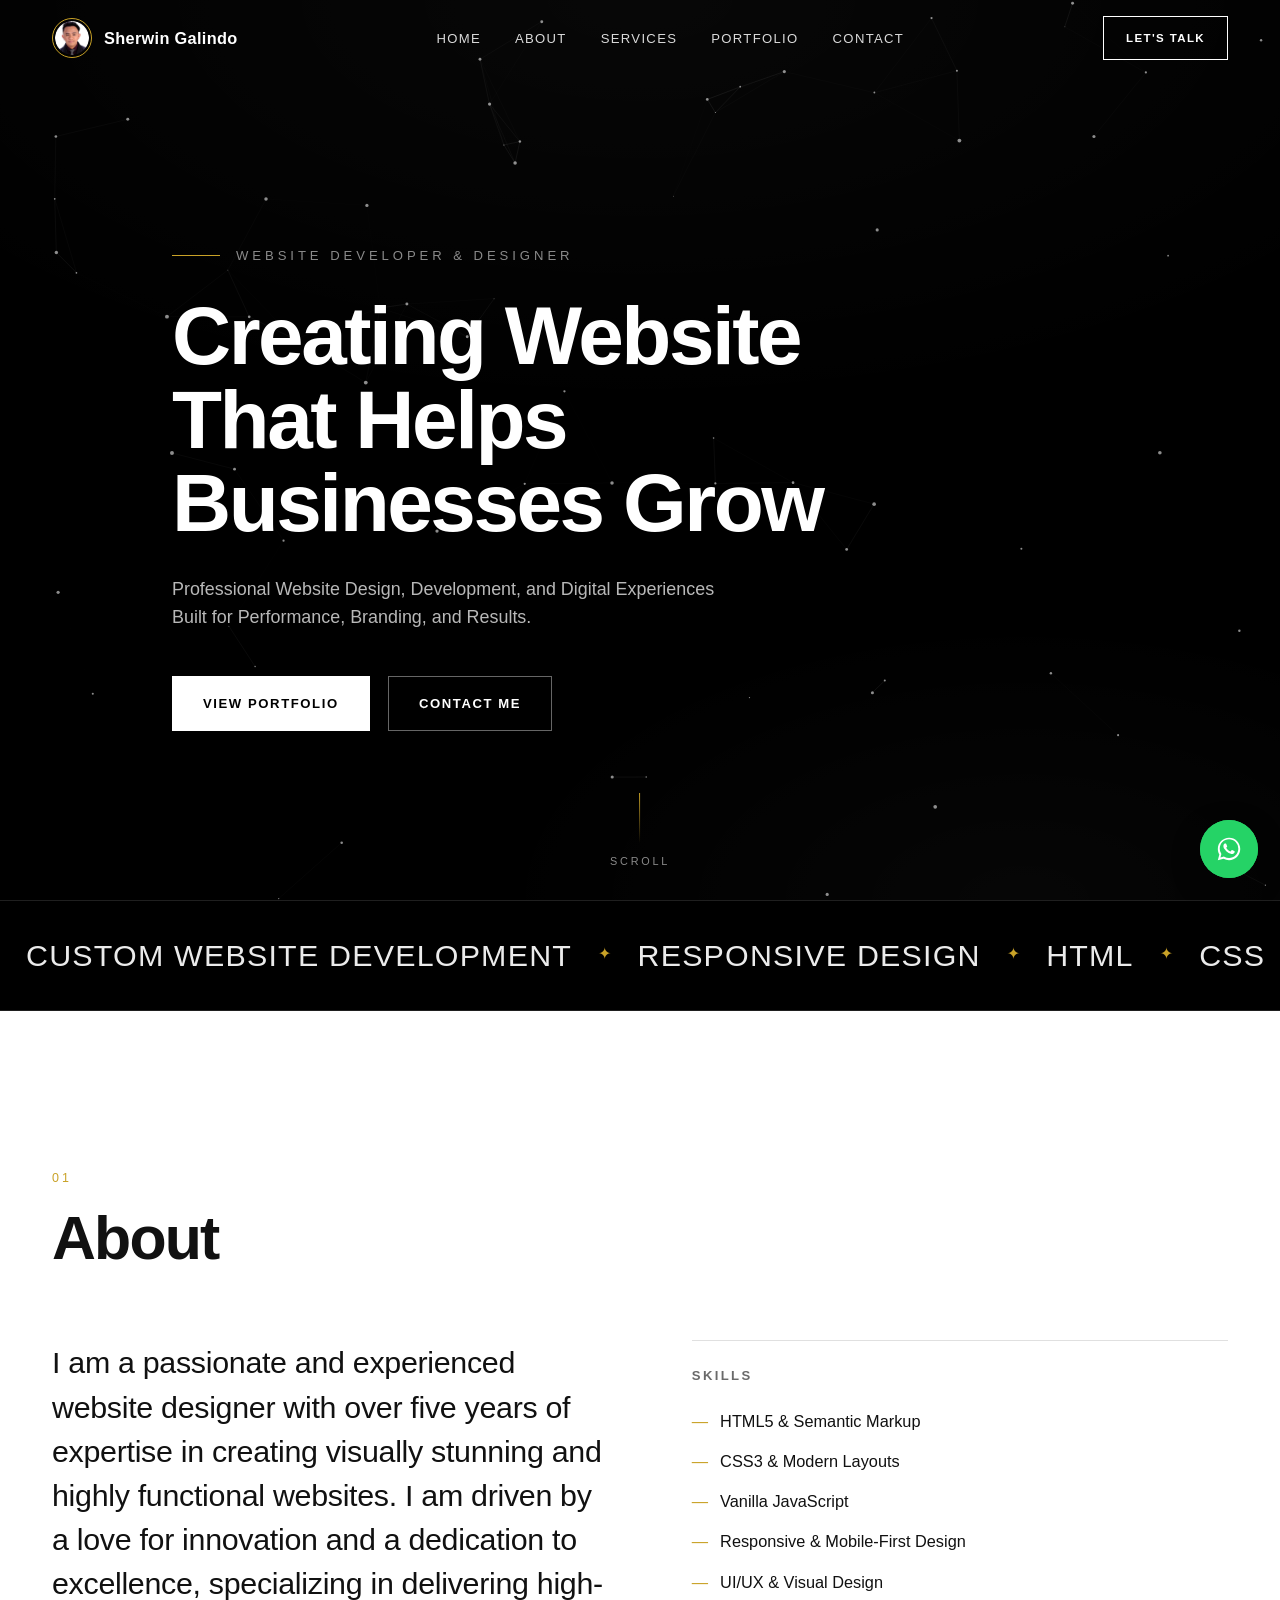
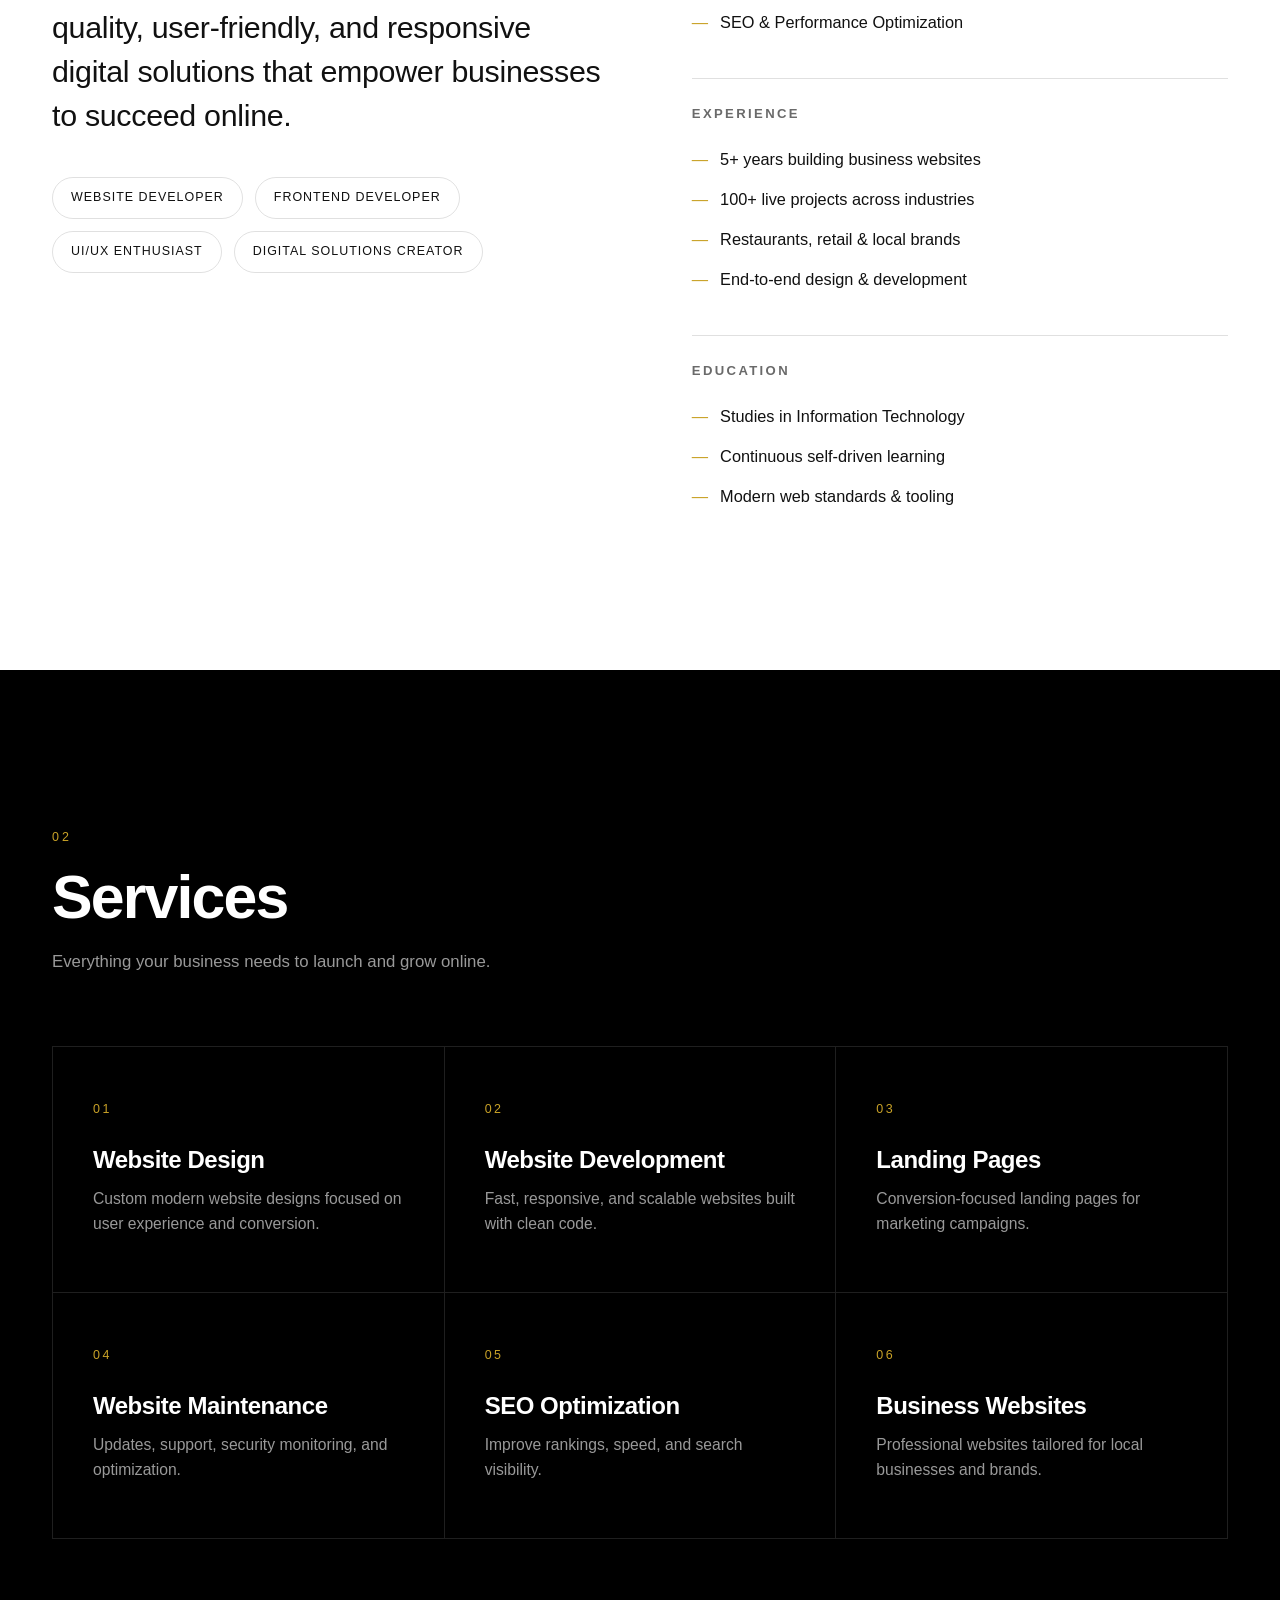
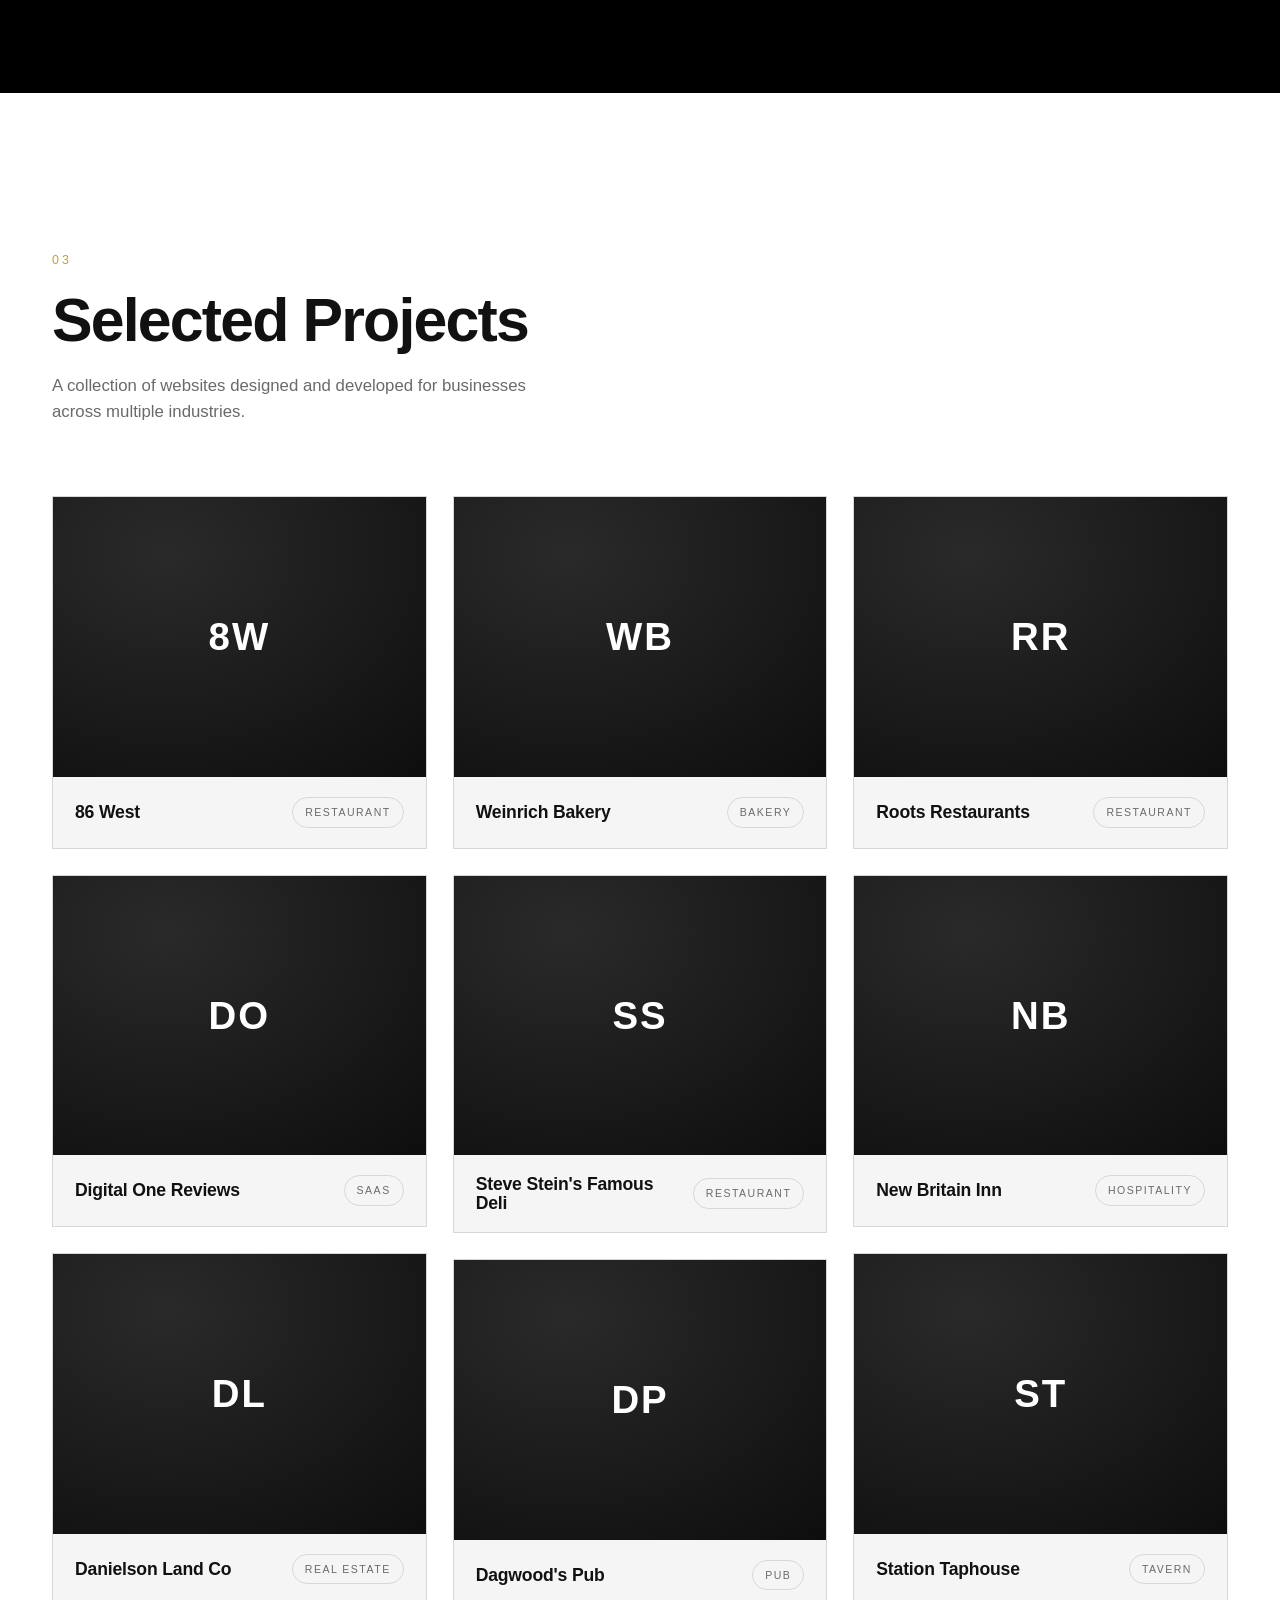
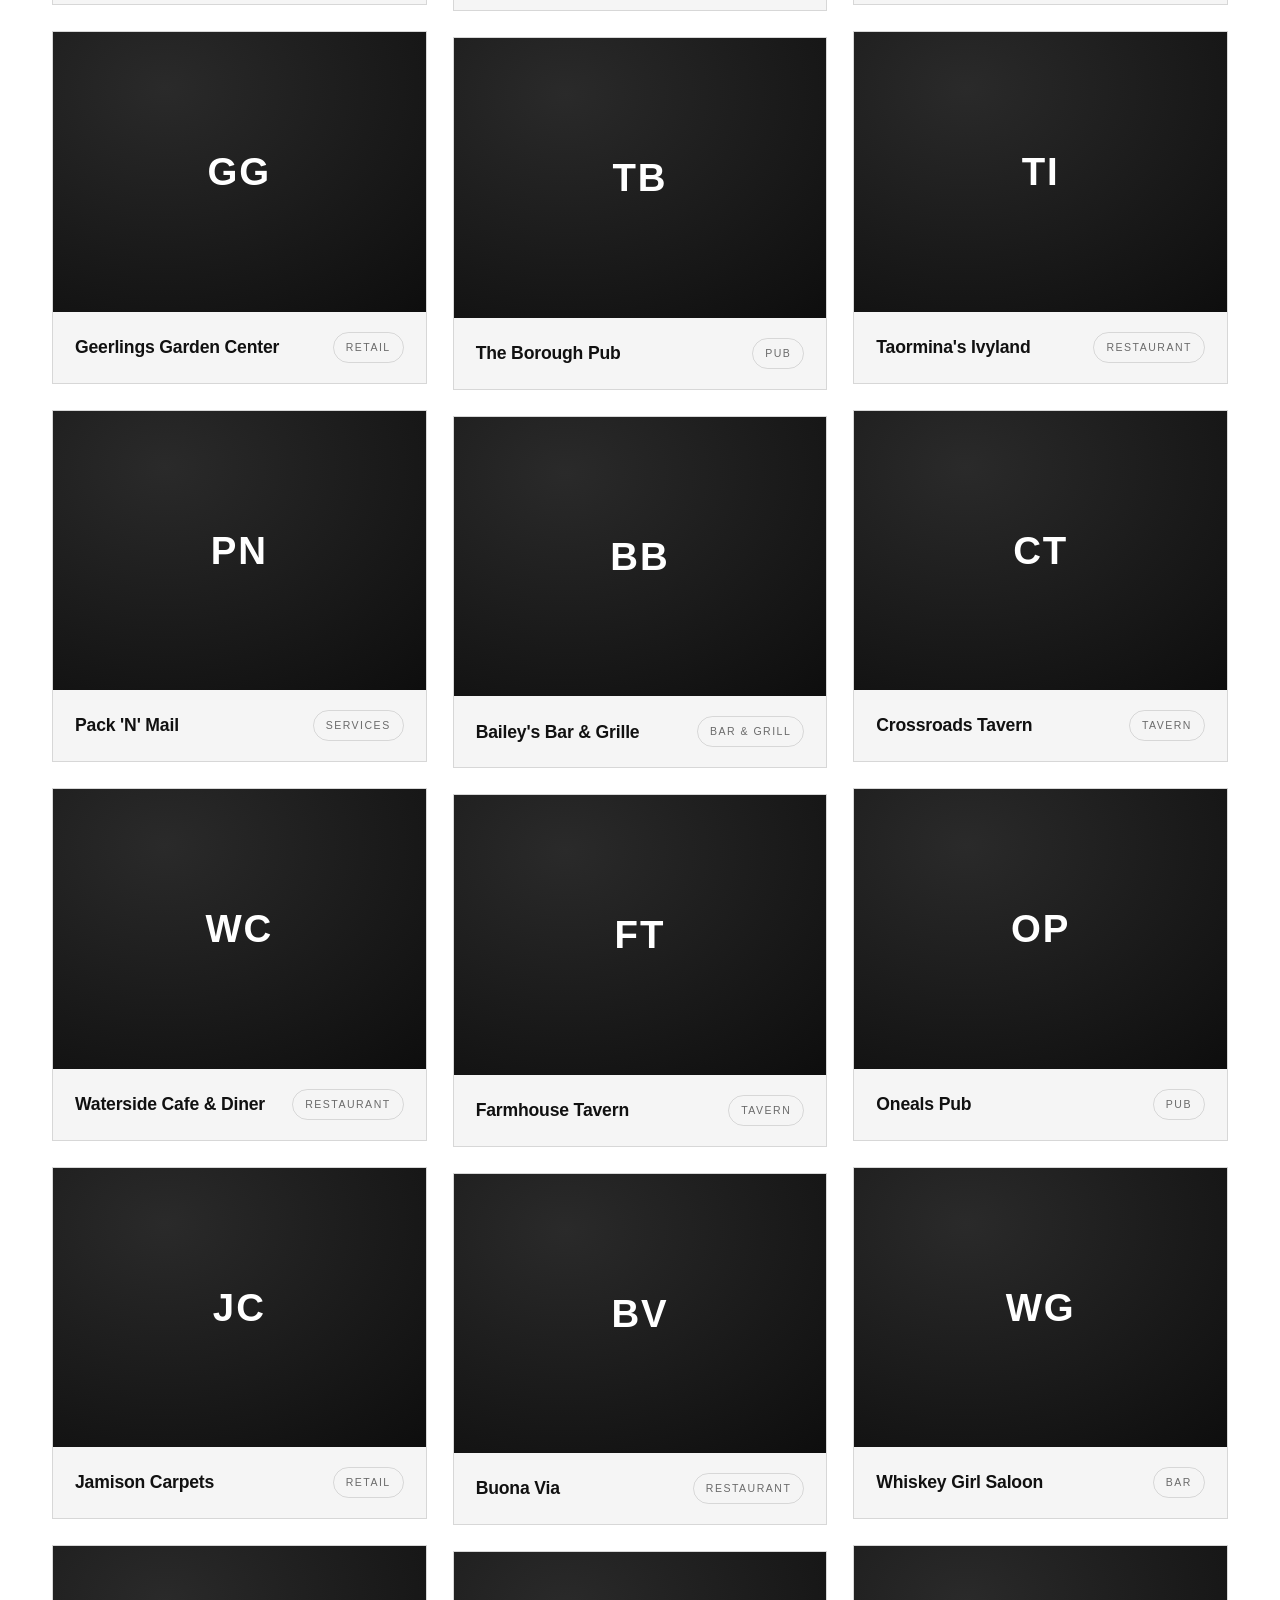
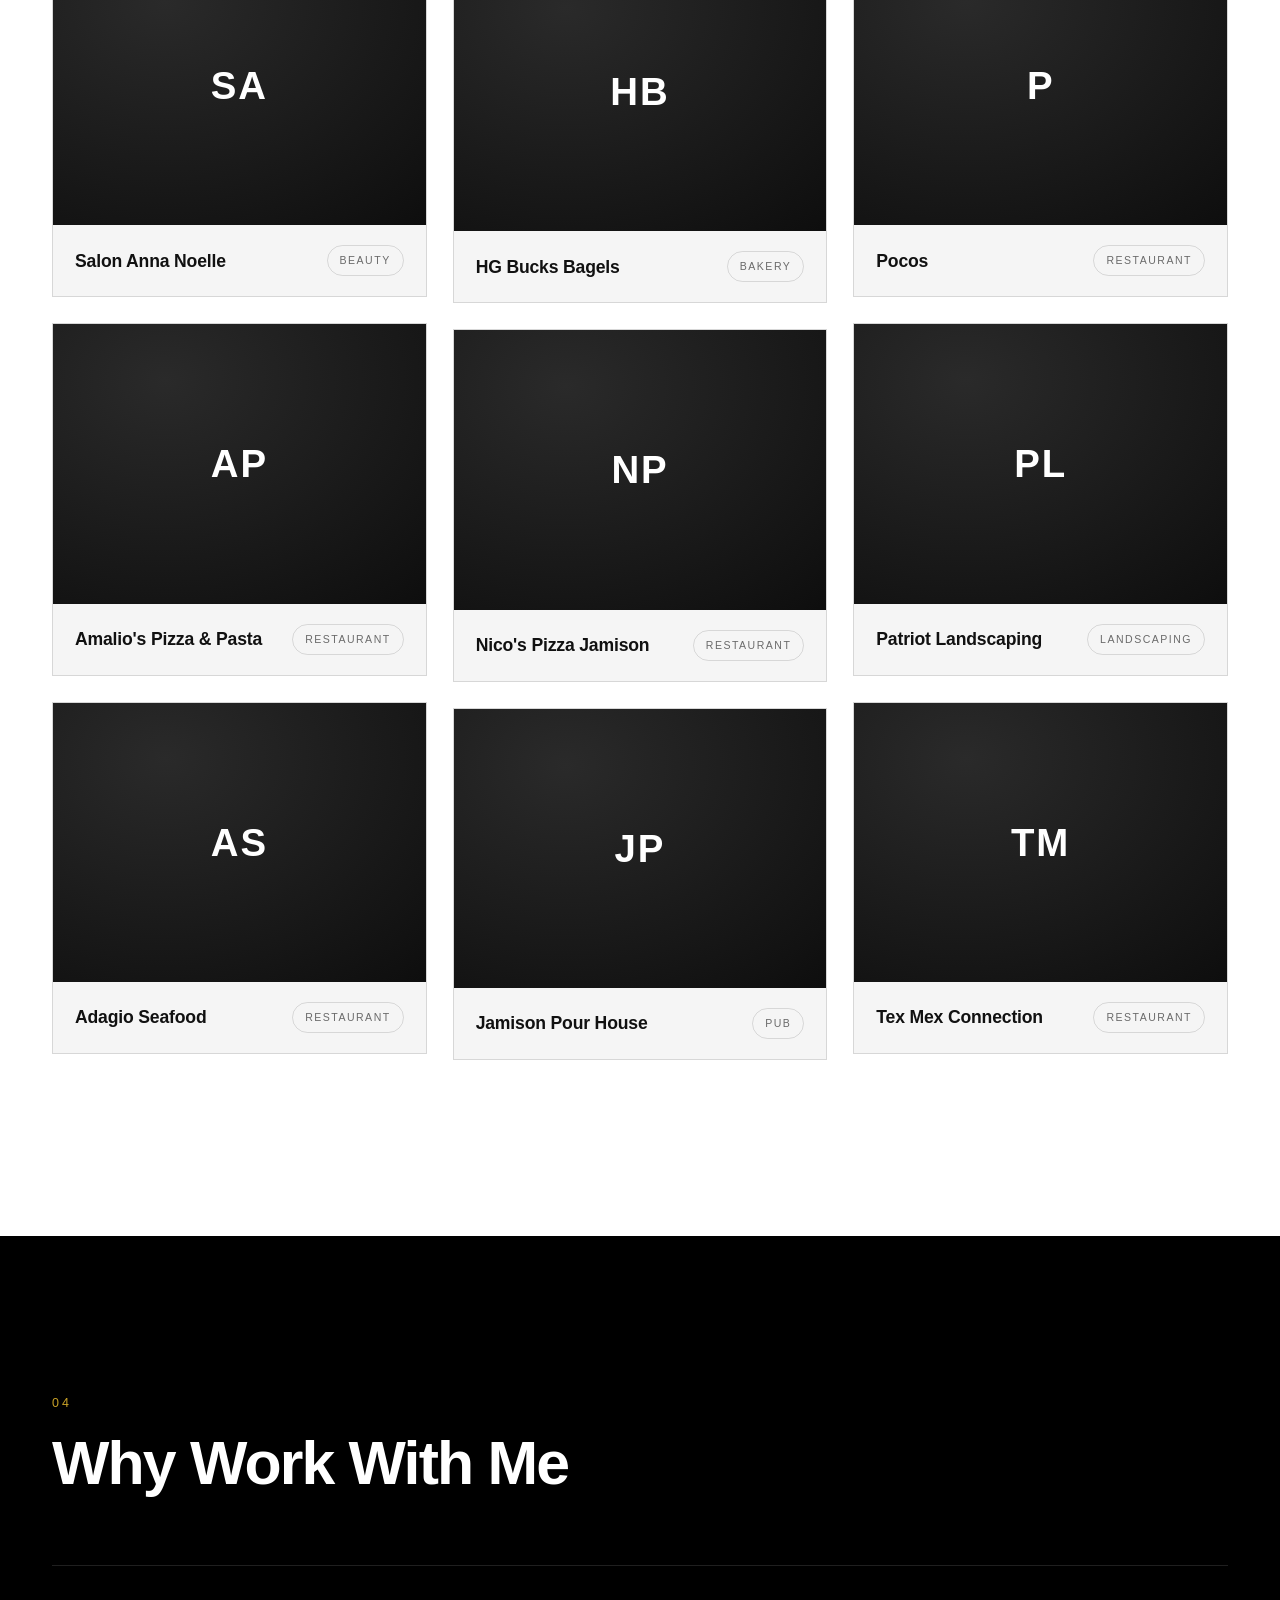
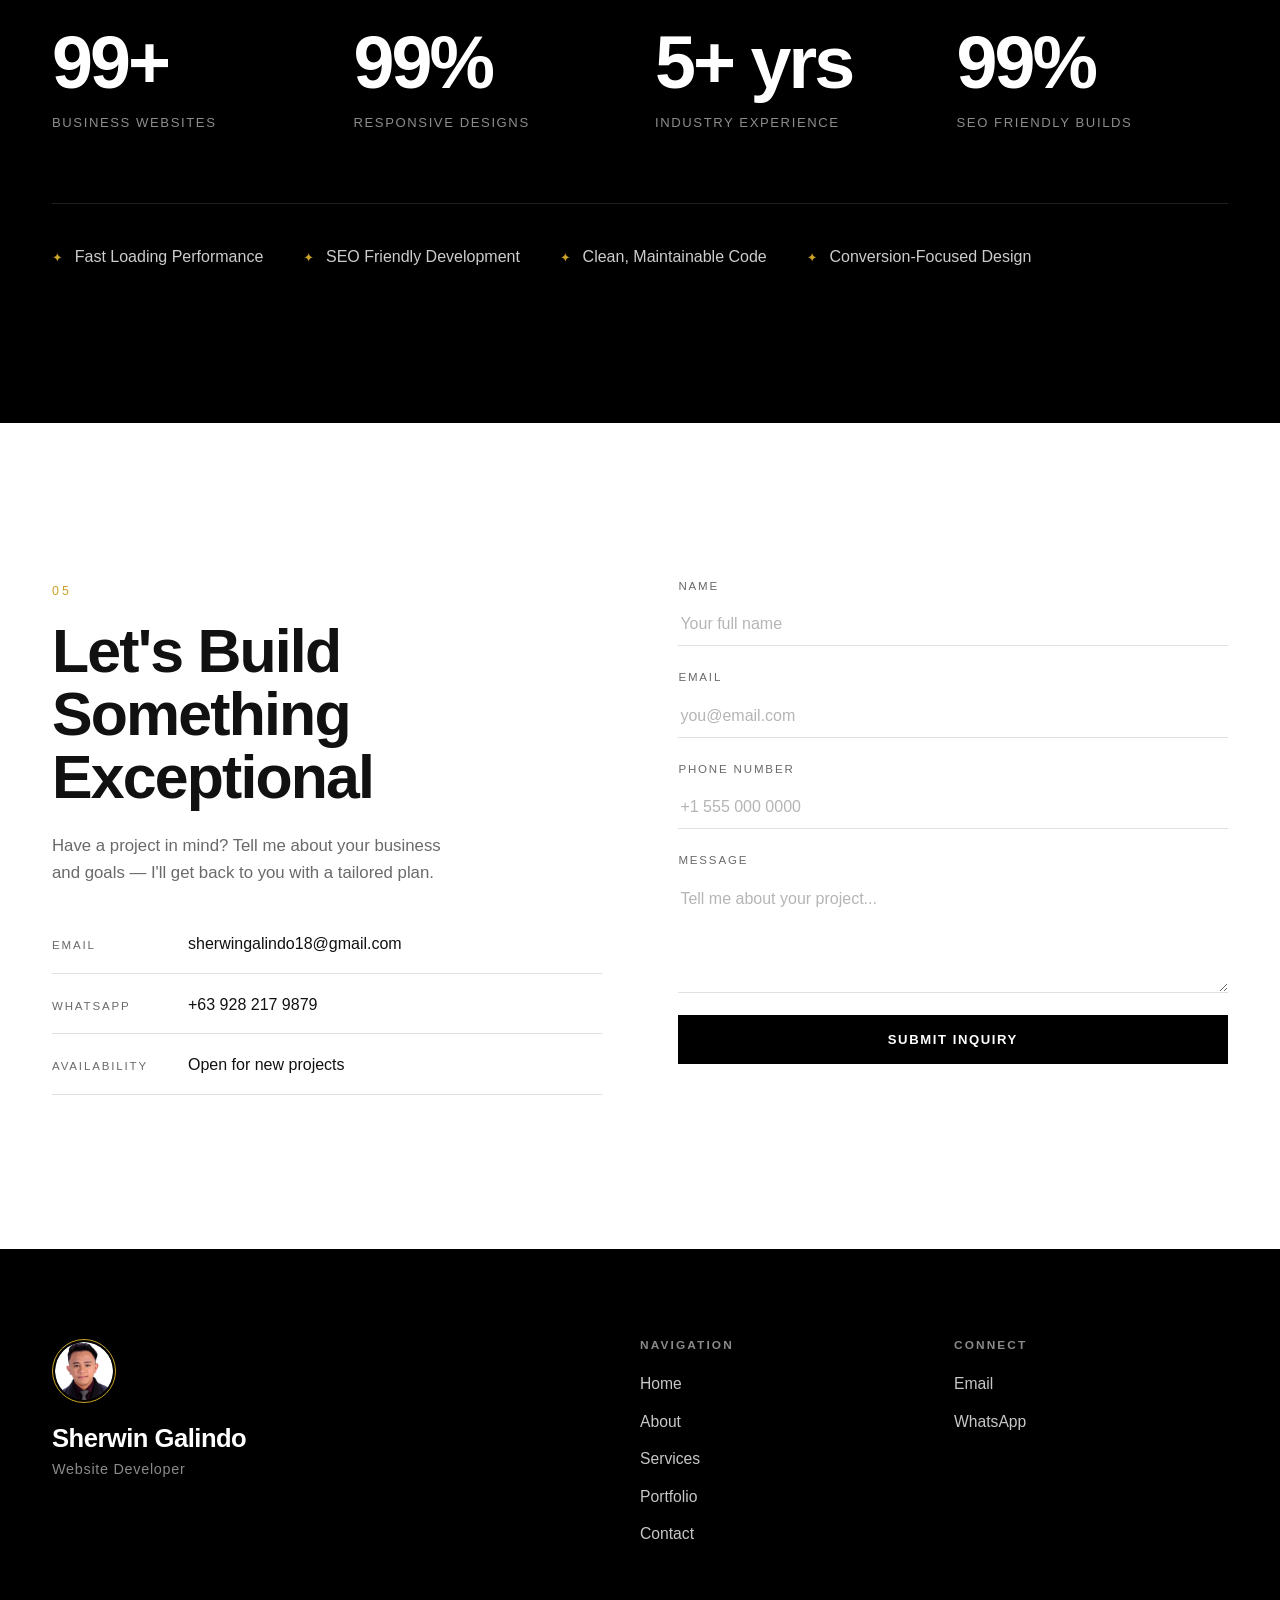
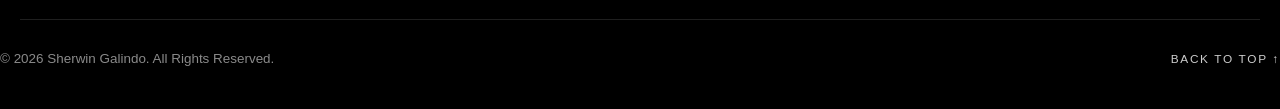
==== commit 8980850c: "Update hero headline and add portrait to social-share image - Hero: 'Creating Website / That Helps B" ====
--- a/index.html
+++ b/index.html
@@ -116,7 +116,7 @@
       <div class="container hero__inner">
         <p class="hero__eyebrow reveal">Website Developer &amp; Designer</p>
         <h1 class="hero__title reveal">
-          Creating High-Converting Websites That Help Businesses Grow
+          Creating Website<br />That Helps Businesses Grow
         </h1>
         <p class="hero__subtitle reveal">
           Professional Website Design, Development, and Digital Experiences Built for
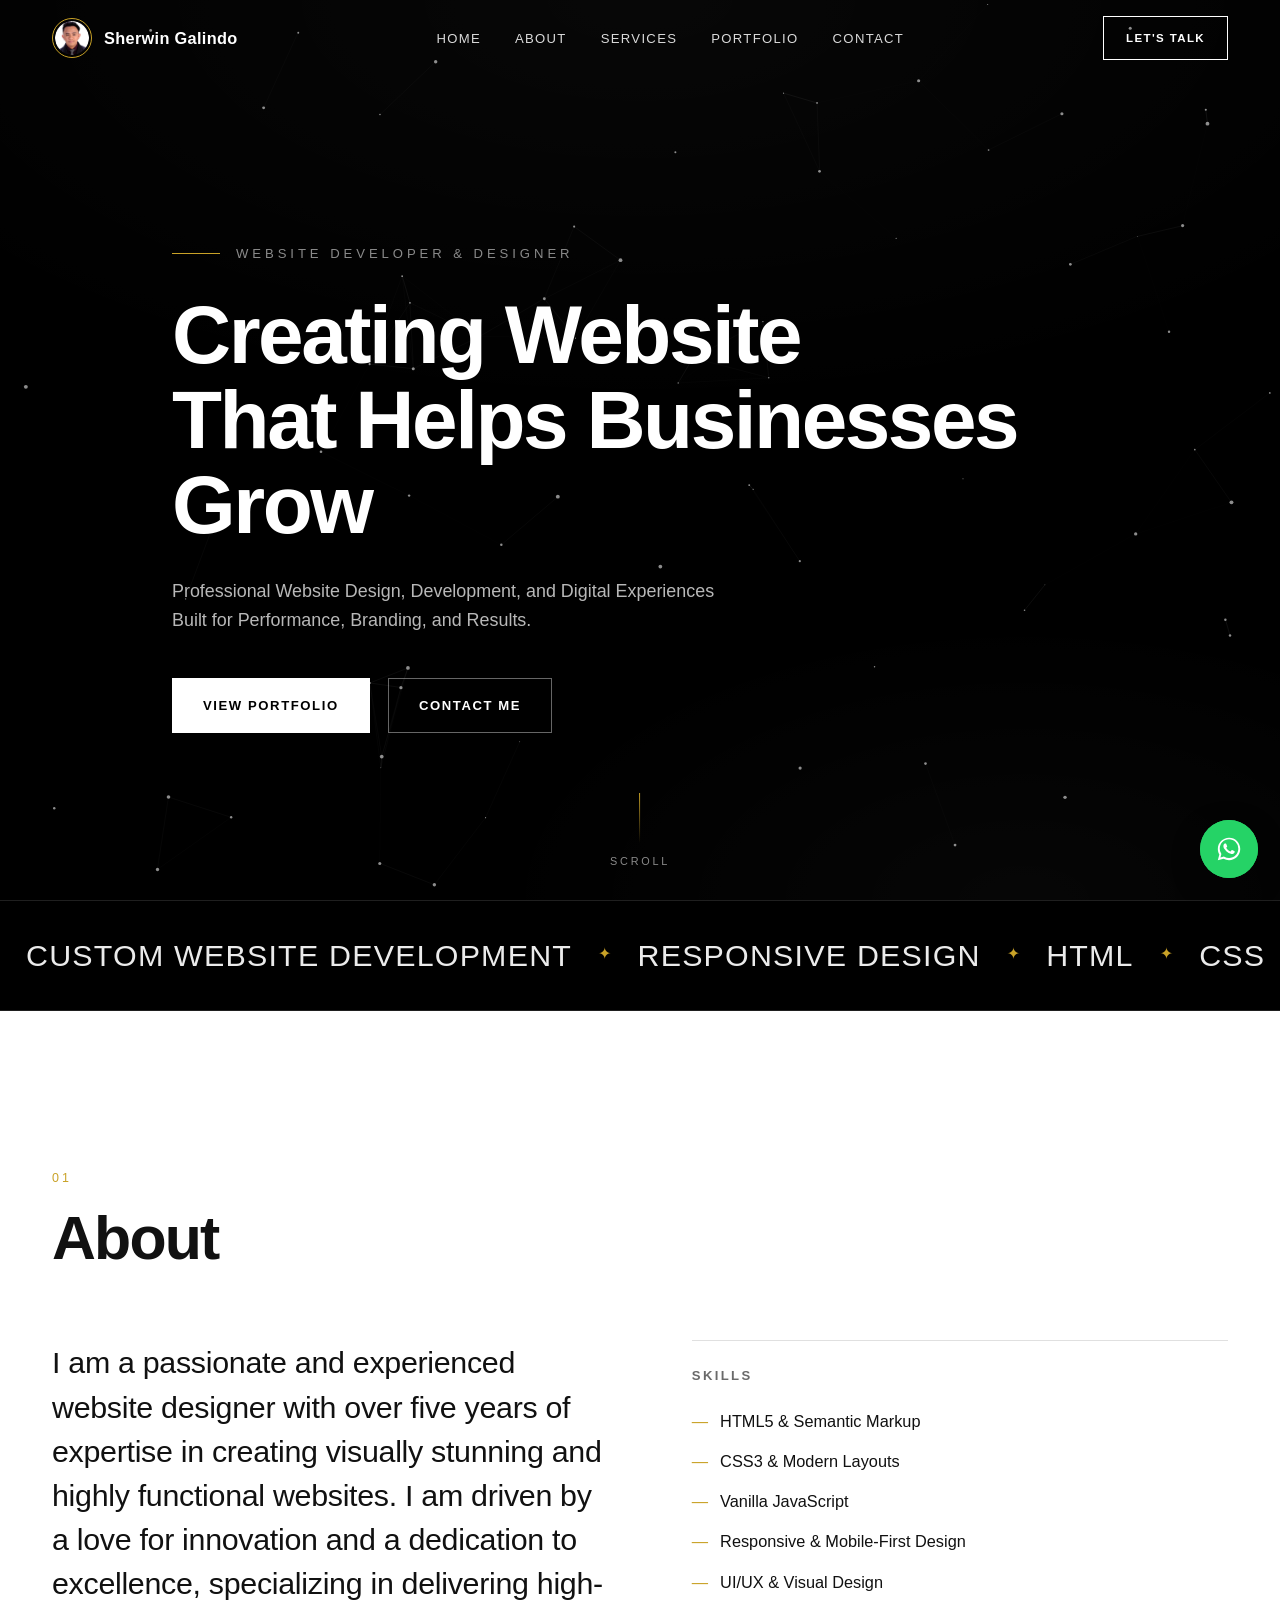
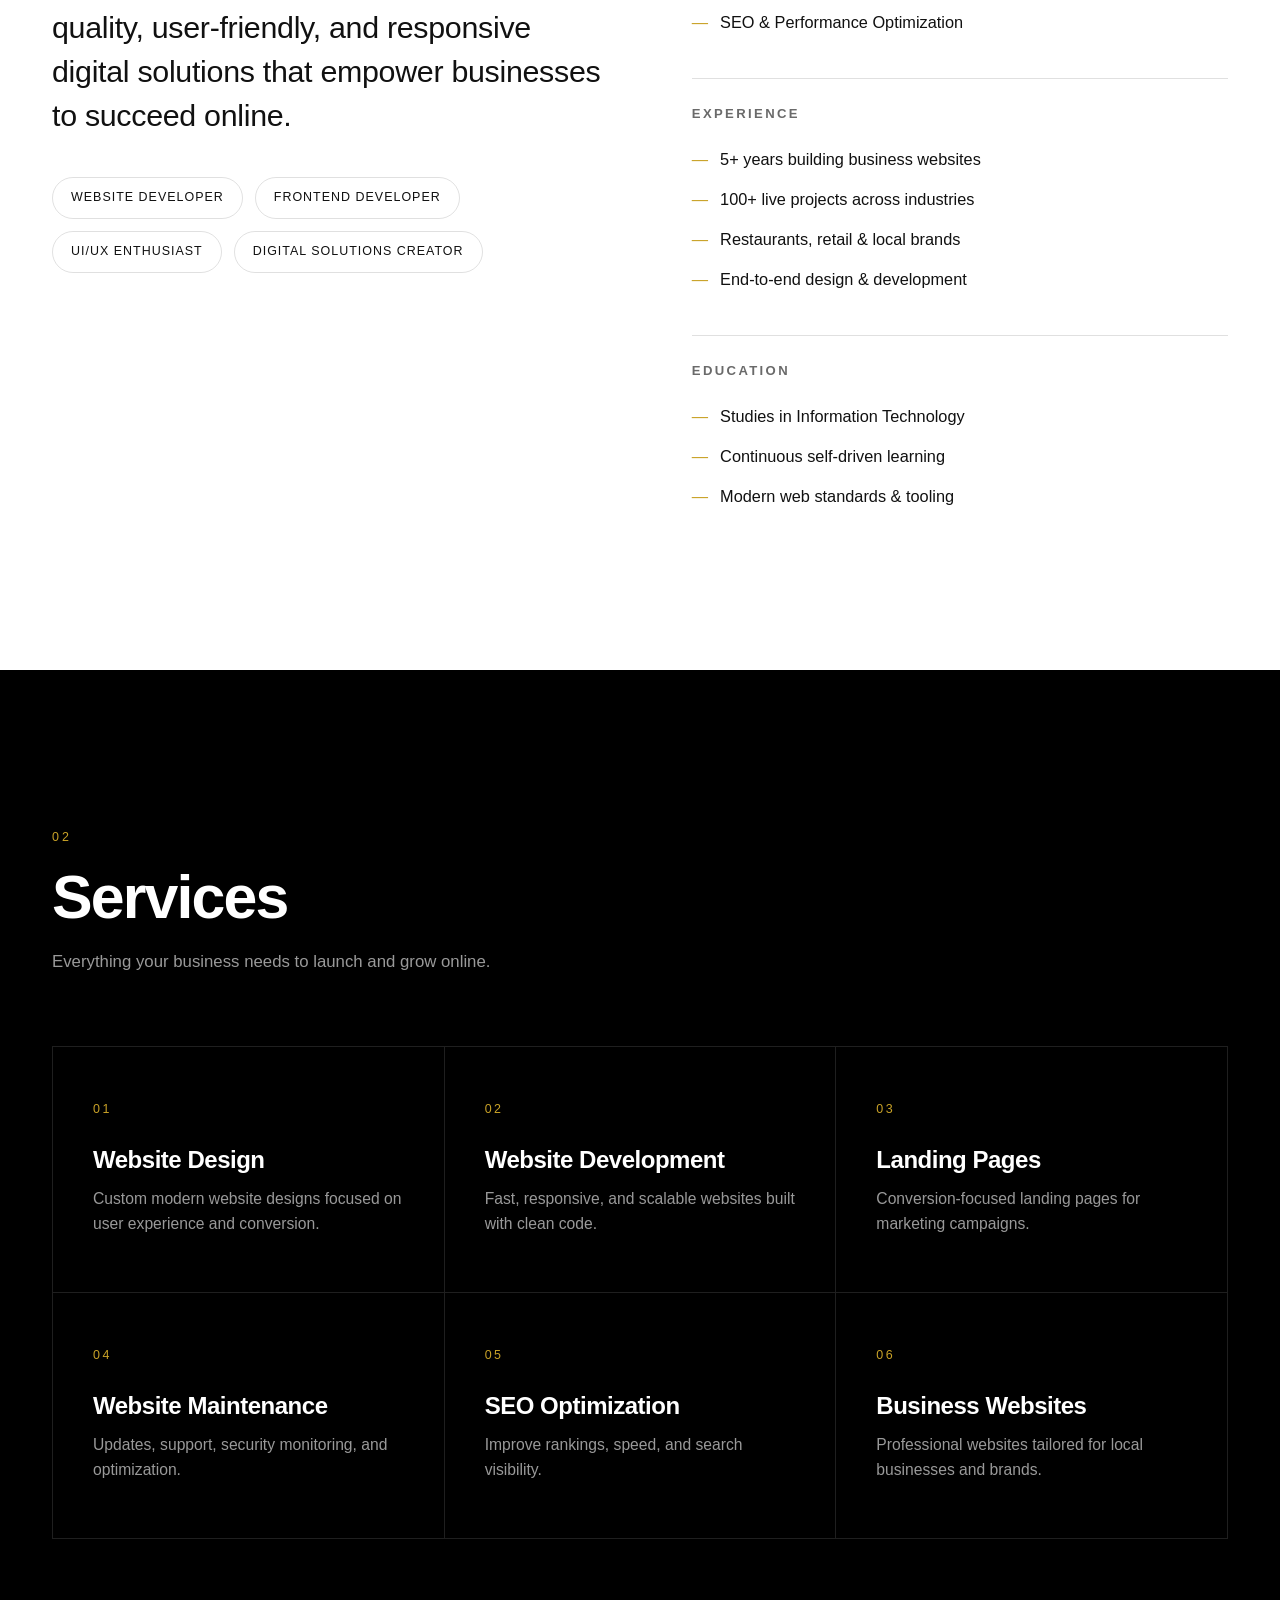
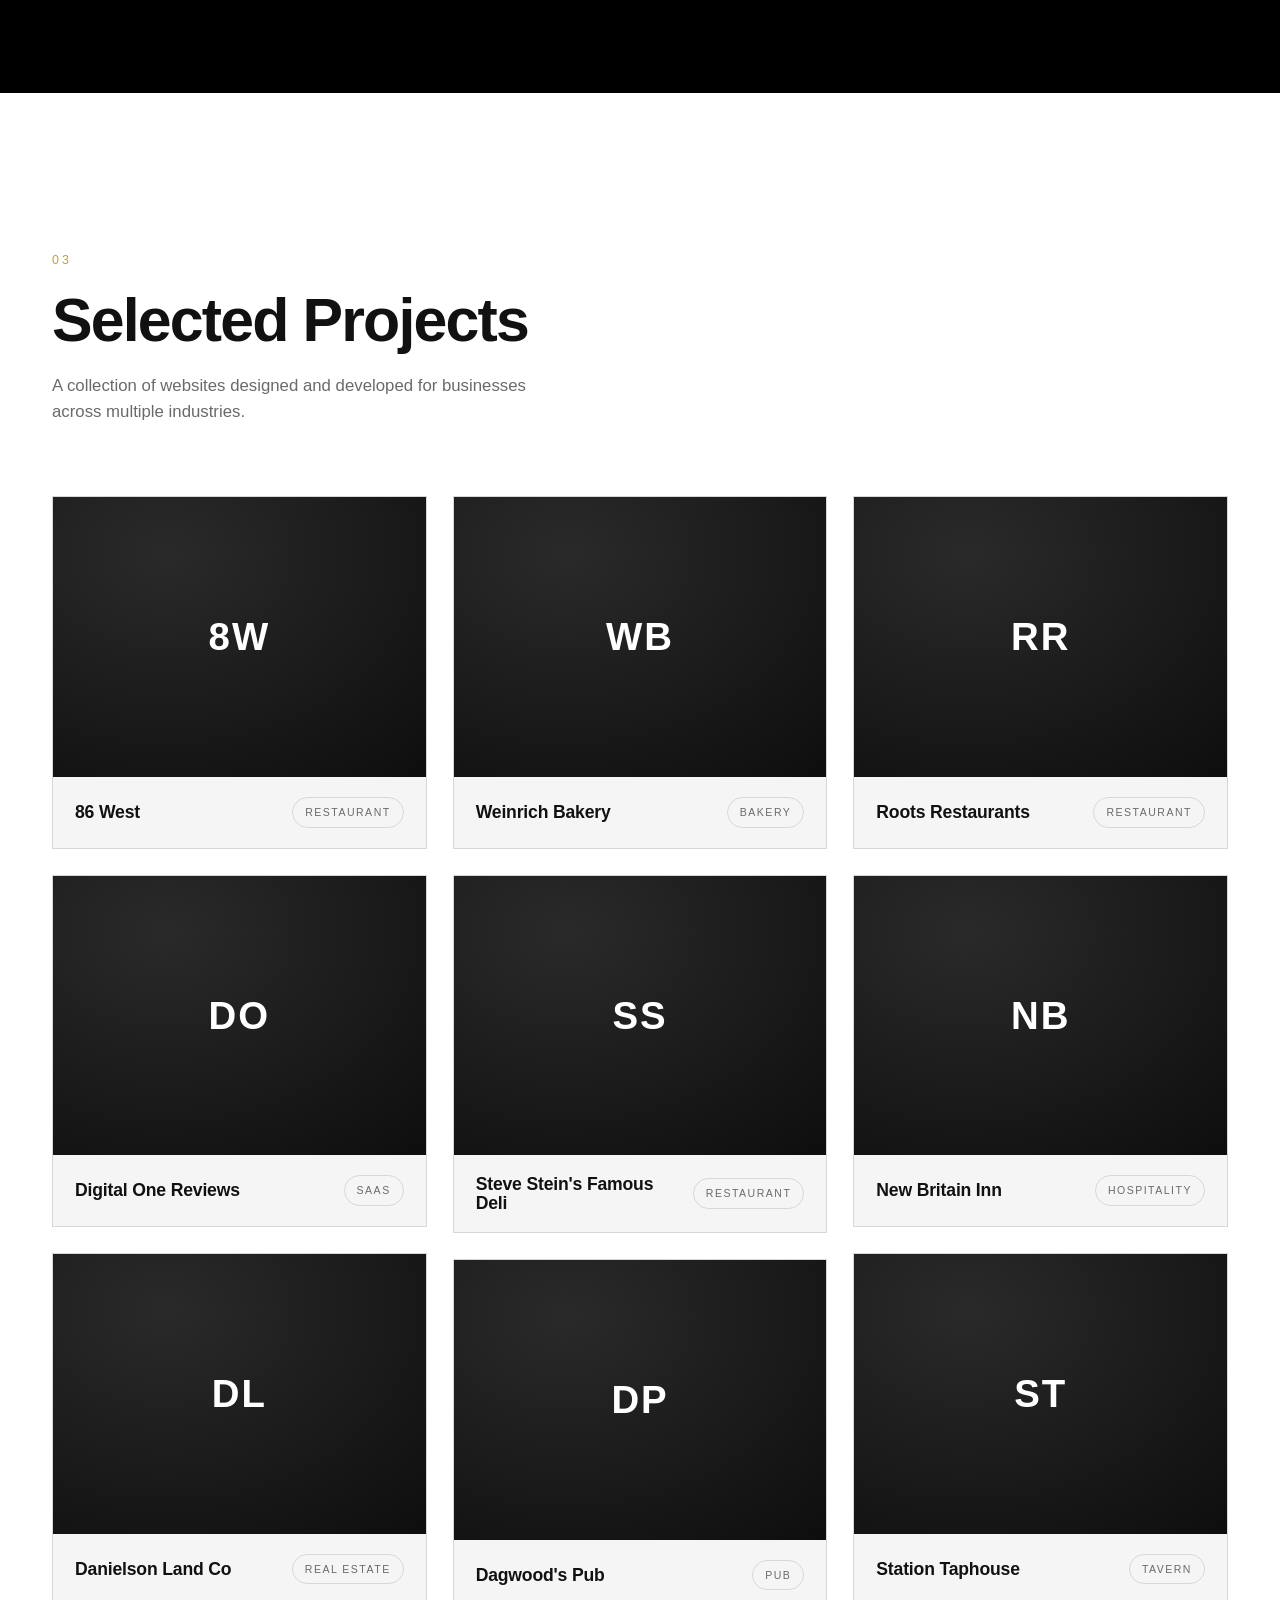
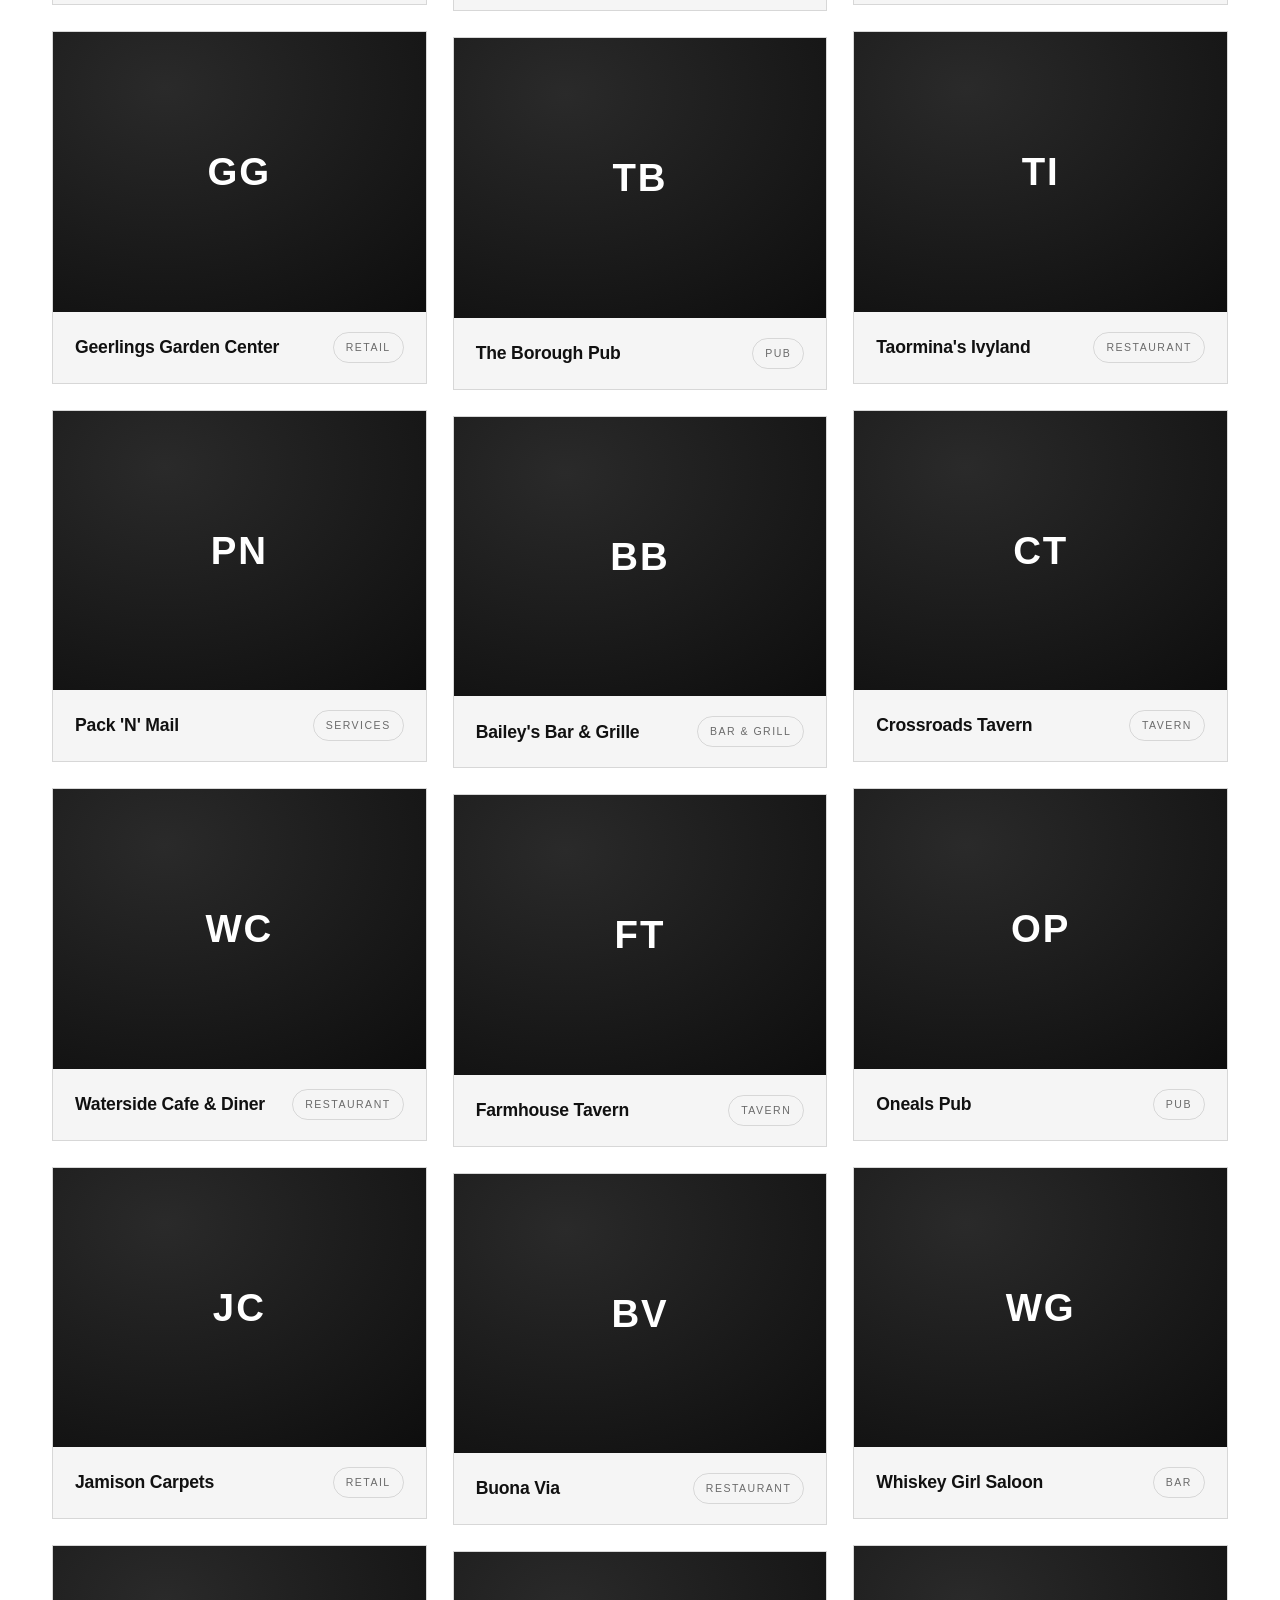
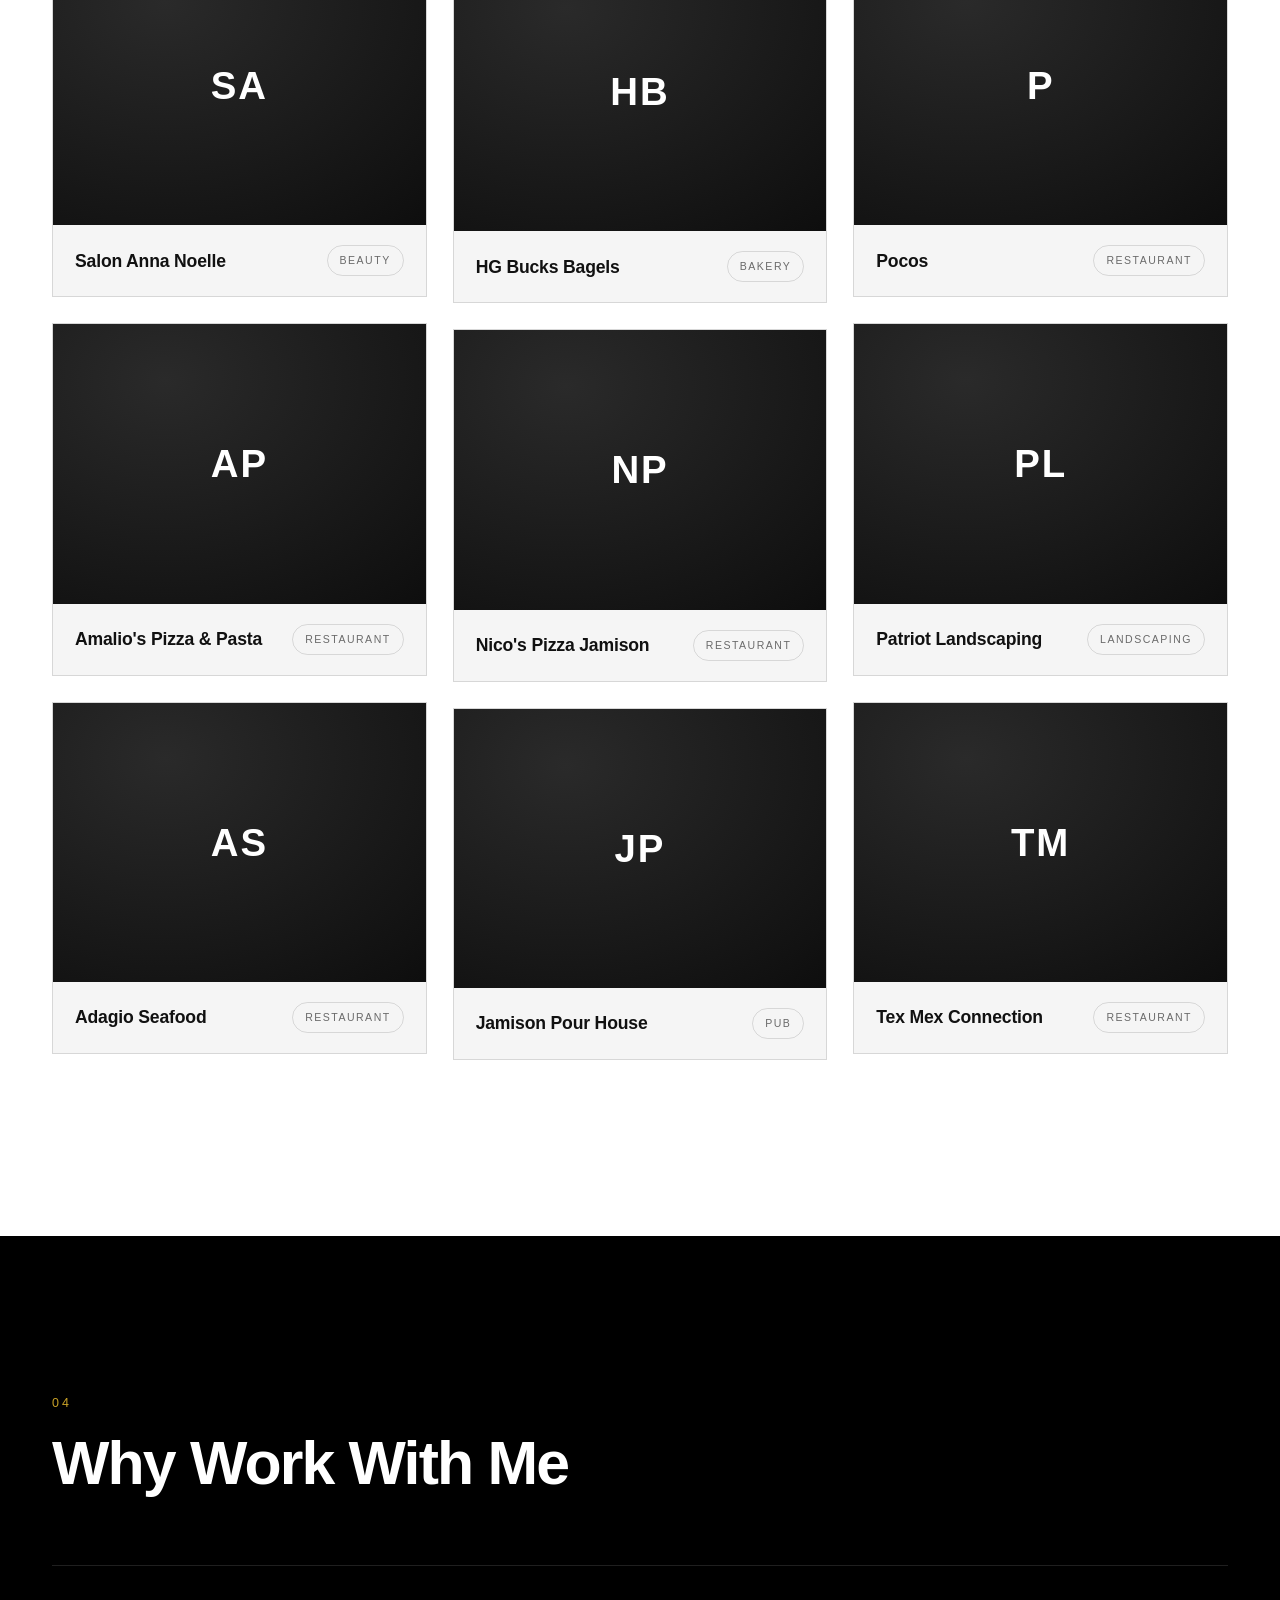
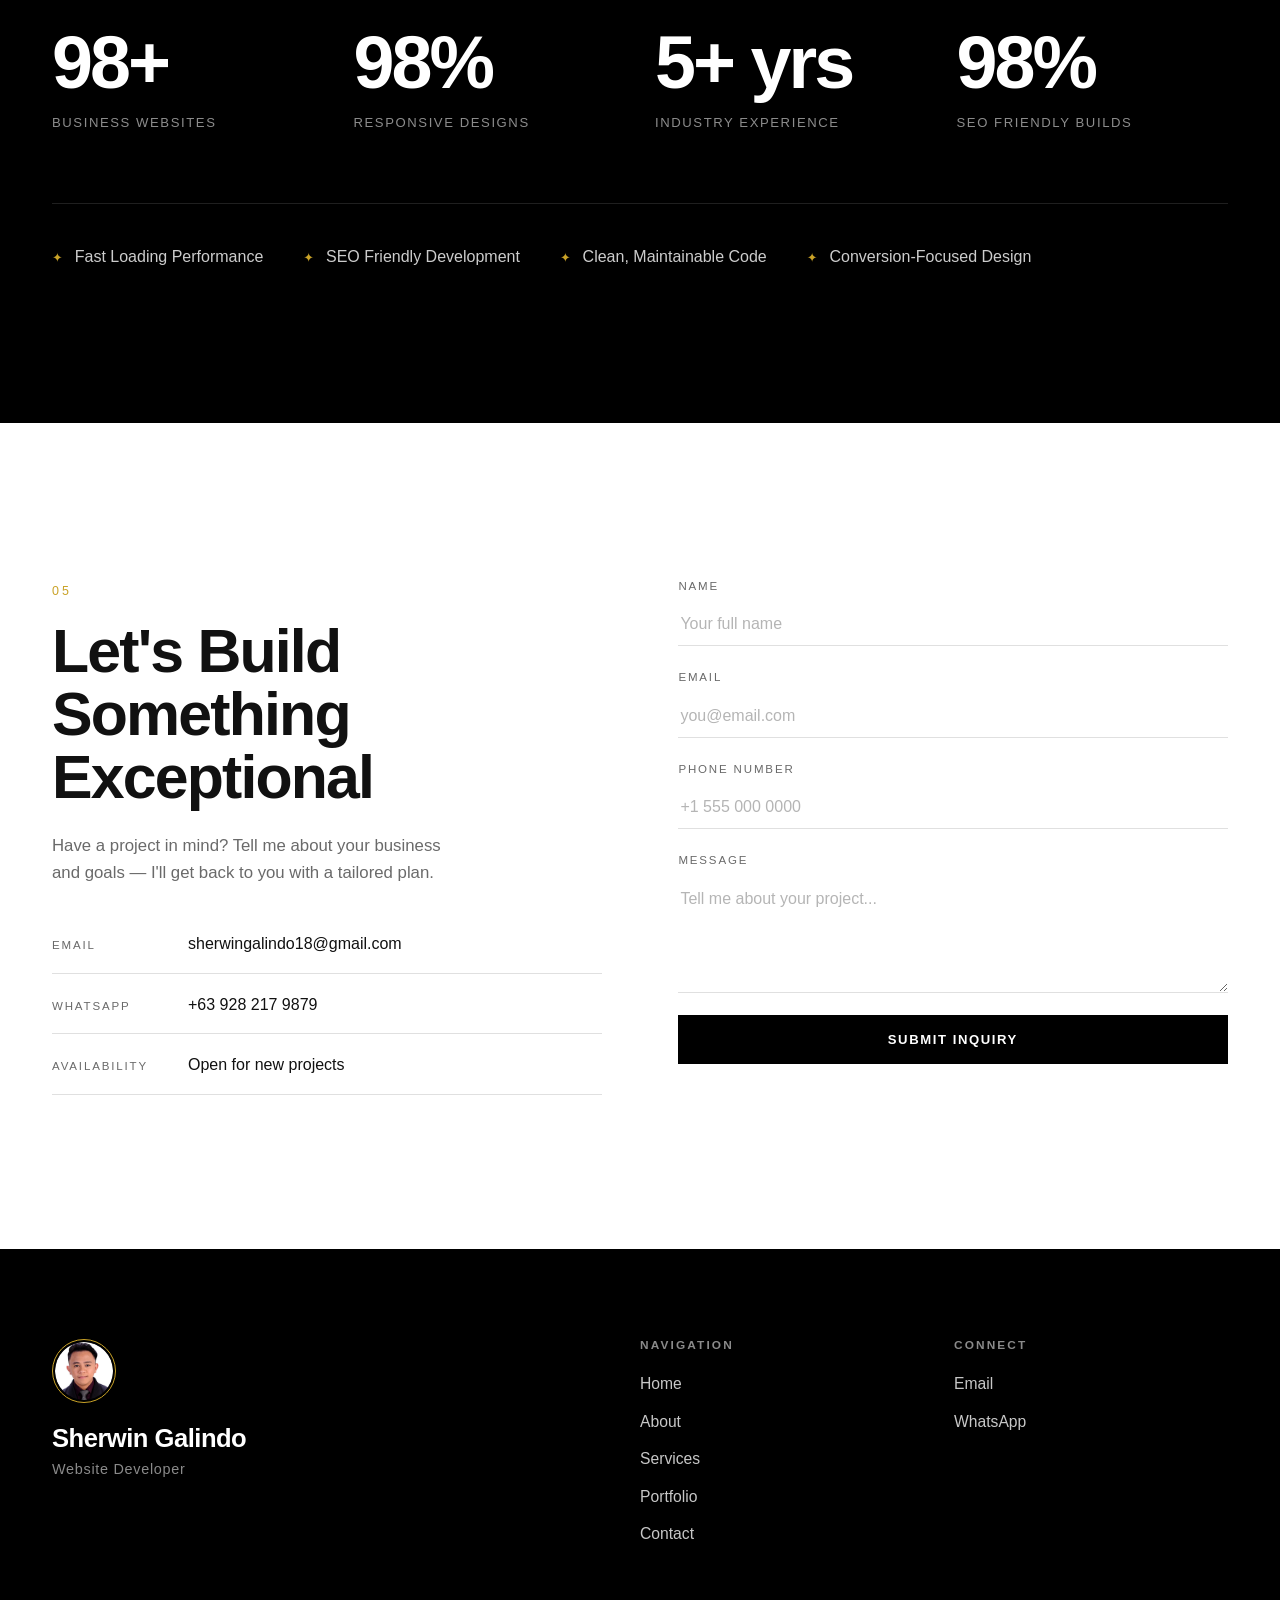
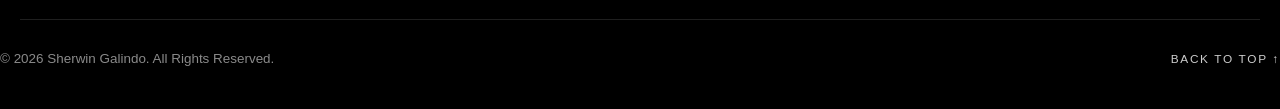
==== commit 4f6b32fe: "Arrange hero headline into three lines; widen title max-width Co-Authored-By: Claude Opus 4.8 <norep" ====
--- a/index.html
+++ b/index.html
@@ -116,7 +116,7 @@
       <div class="container hero__inner">
         <p class="hero__eyebrow reveal">Website Developer &amp; Designer</p>
         <h1 class="hero__title reveal">
-          Creating Website<br />That Helps Businesses Grow
+          Creating Website<br />That Helps Businesses<br />Grow
         </h1>
         <p class="hero__subtitle reveal">
           Professional Website Design, Development, and Digital Experiences Built for
--- a/style.css
+++ b/style.css
@@ -386,9 +386,9 @@
 .hero__title {
   font-size: clamp(2.4rem, 6.4vw, 5.6rem);
   font-weight: 600;
-  line-height: 1.02;
+  line-height: 1.04;
   letter-spacing: -0.03em;
-  max-width: 16ch;
+  max-width: 22ch;
 }
 .hero__subtitle {
   margin-top: 30px;
--- a/style.css
+++ b/style.css
@@ -386,9 +386,9 @@
 .hero__title {
   font-size: clamp(2.4rem, 6.4vw, 5.6rem);
   font-weight: 600;
-  line-height: 1.02;
+  line-height: 1.04;
   letter-spacing: -0.03em;
-  max-width: 16ch;
+  max-width: 22ch;
 }
 .hero__subtitle {
   margin-top: 30px;
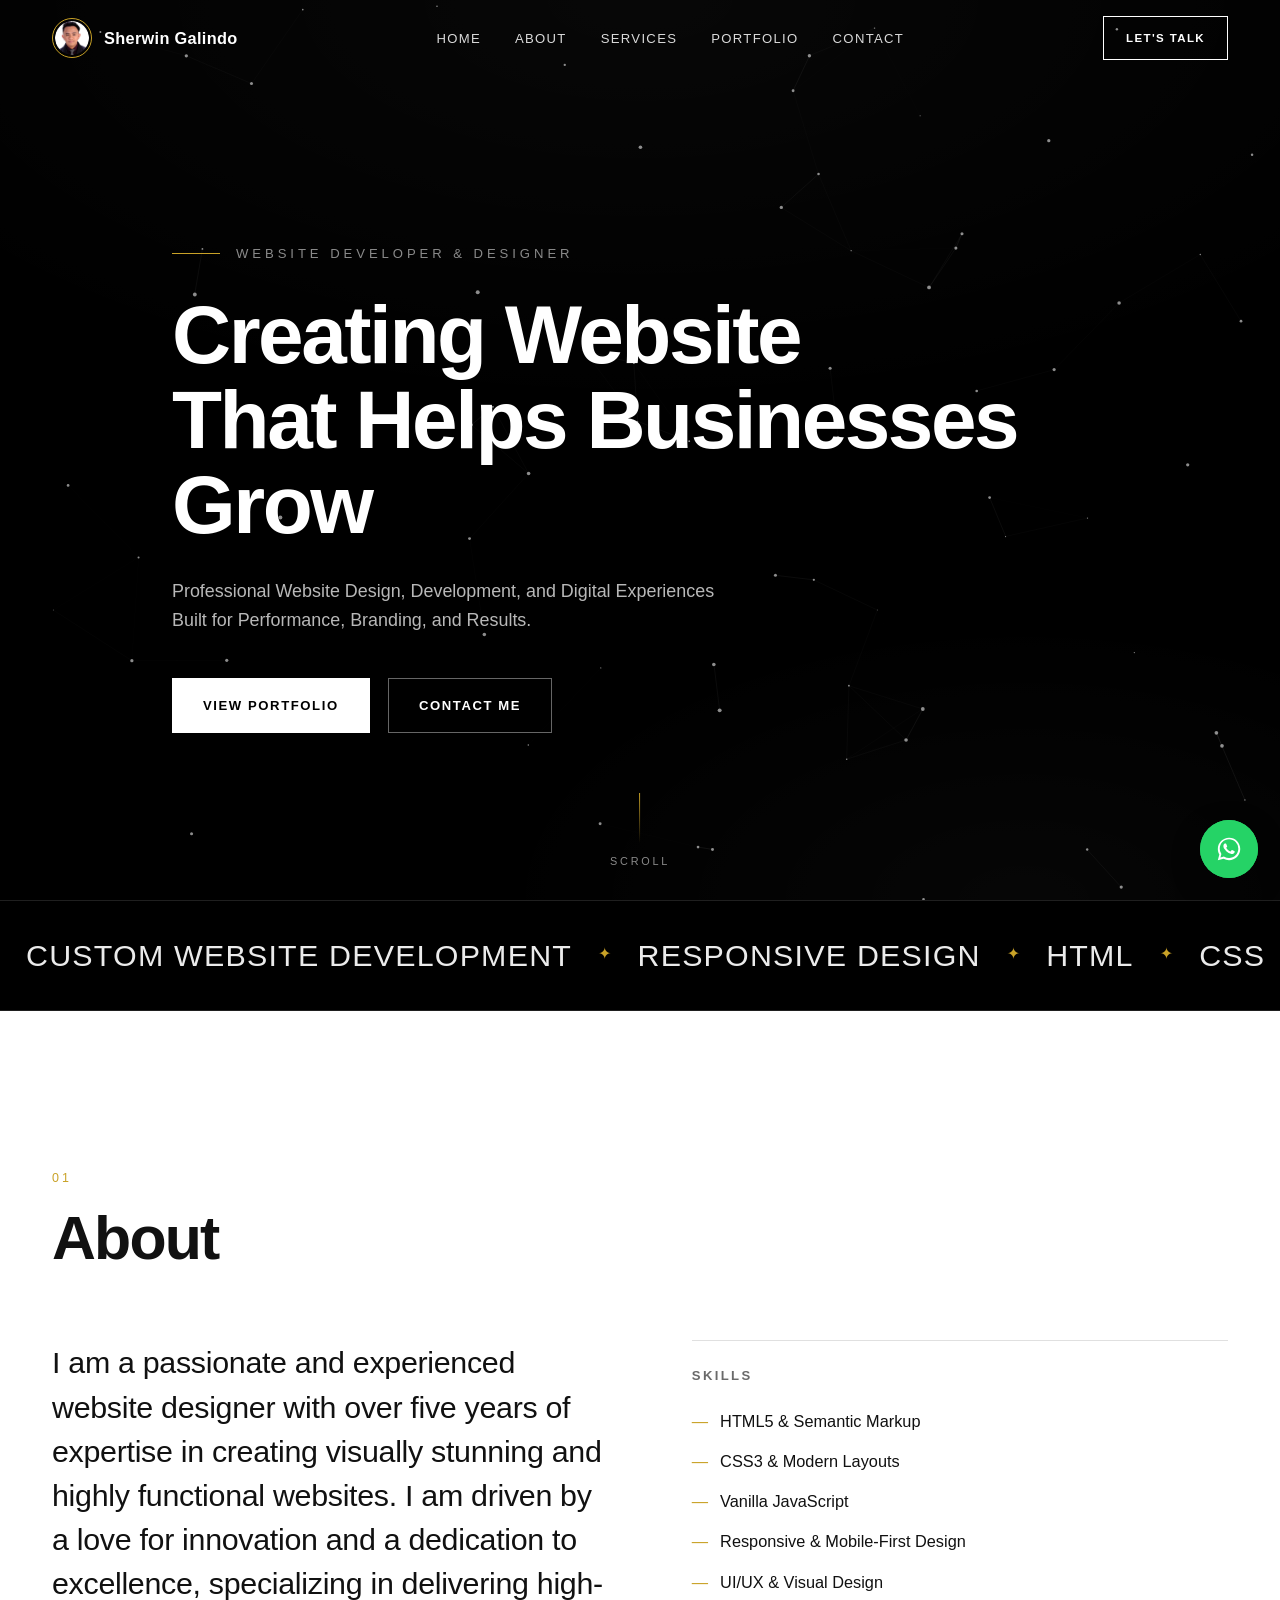
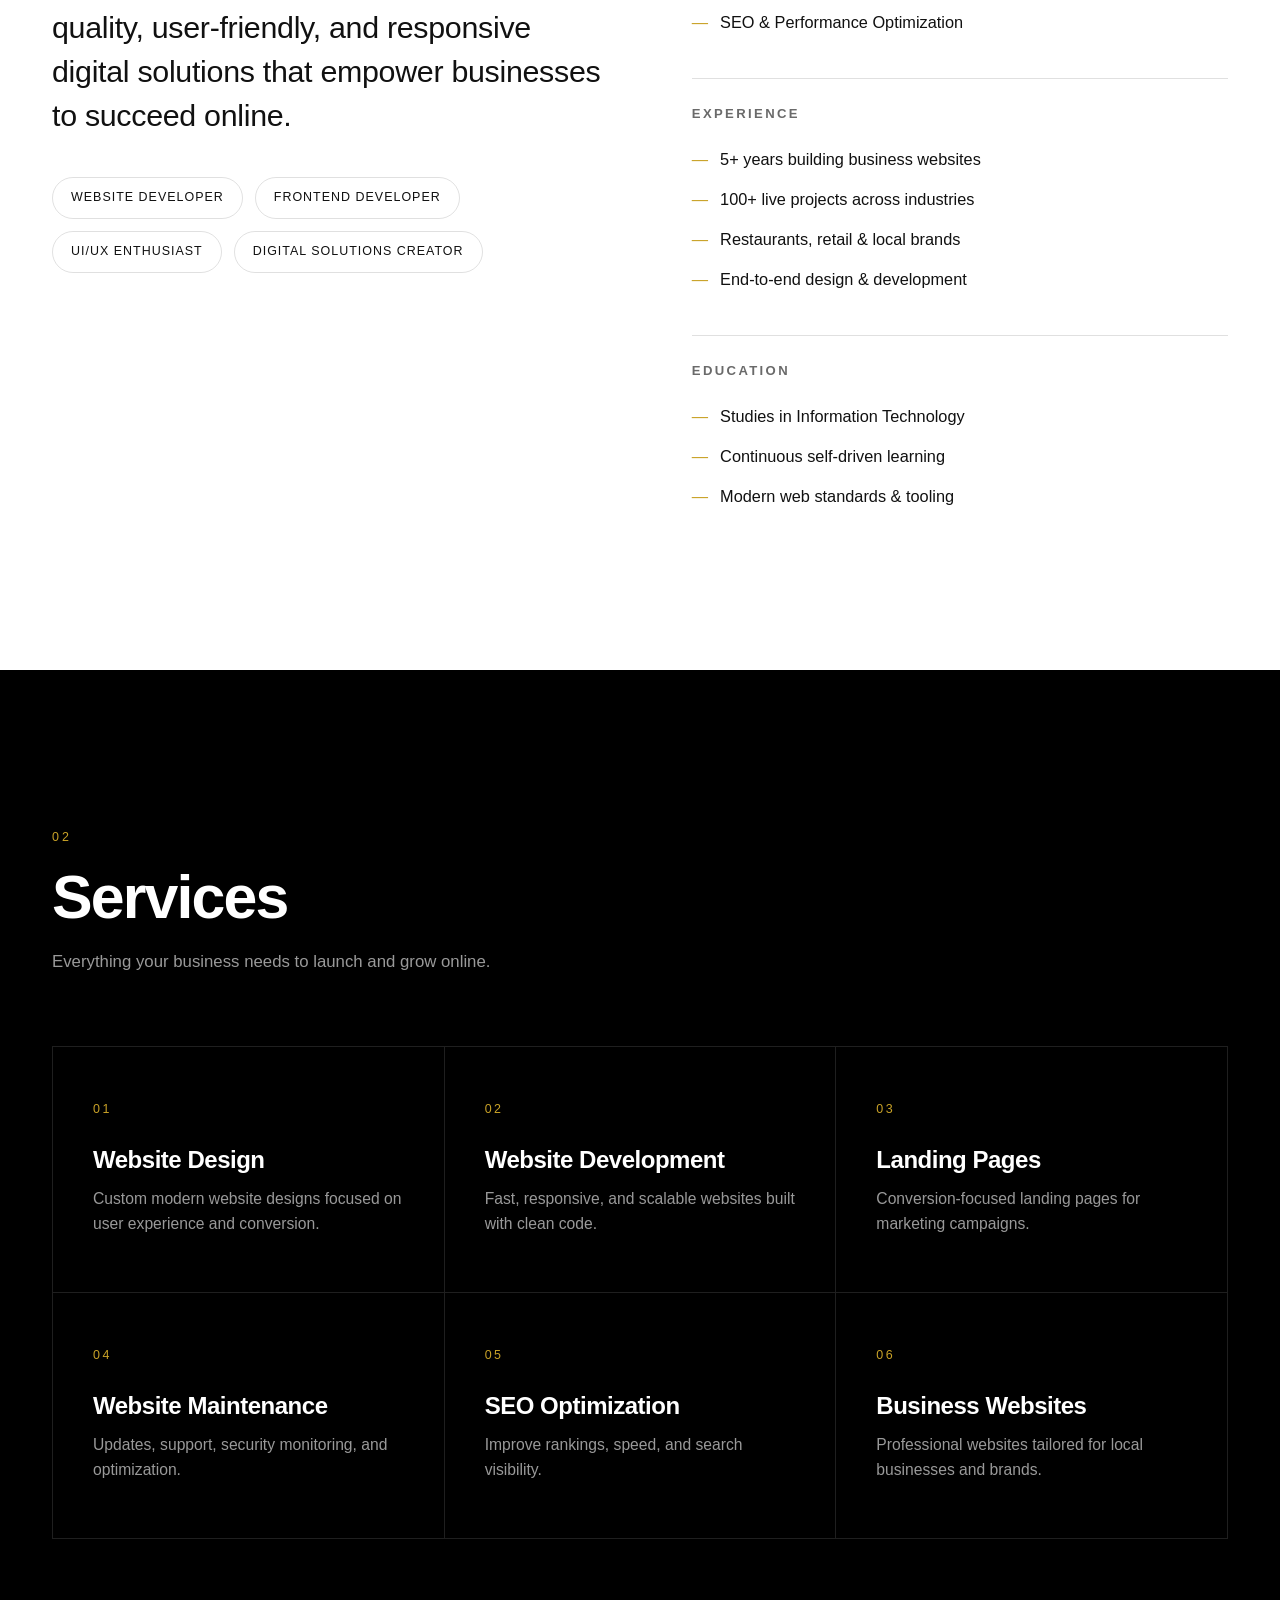
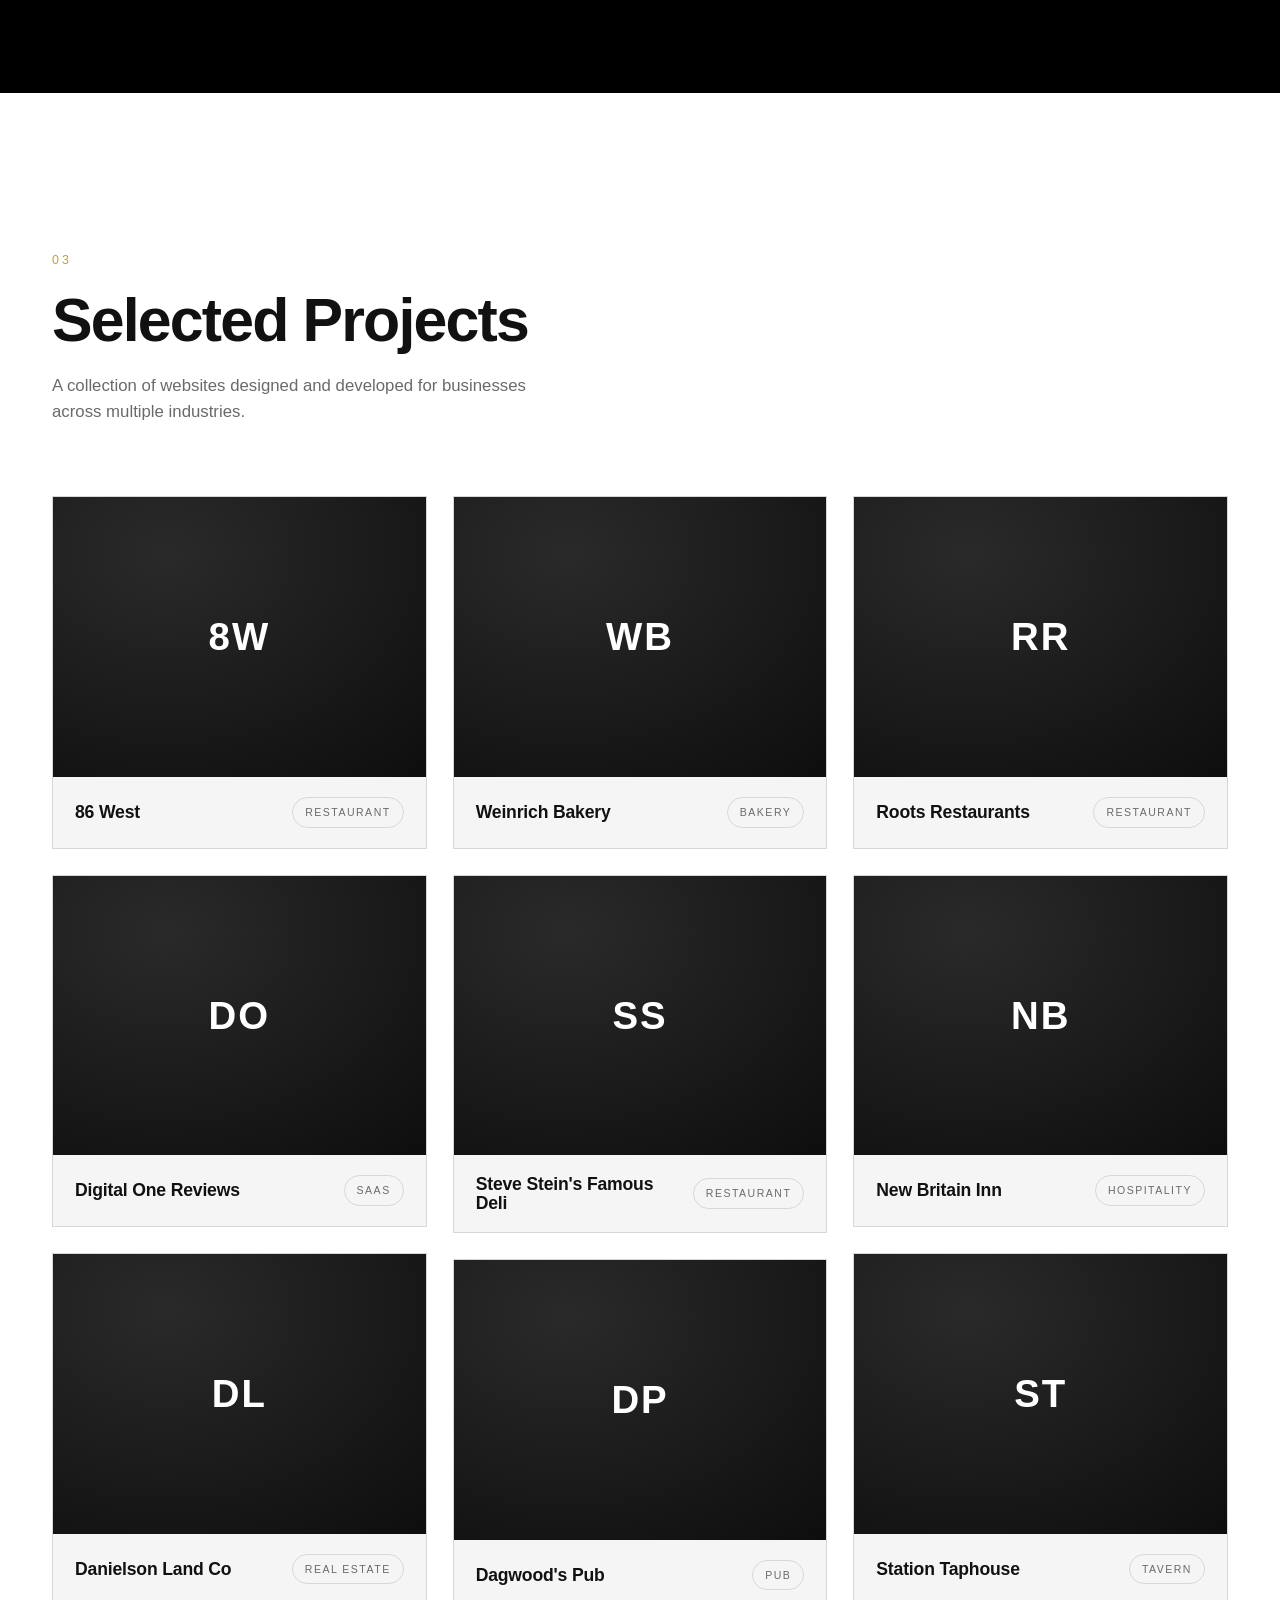
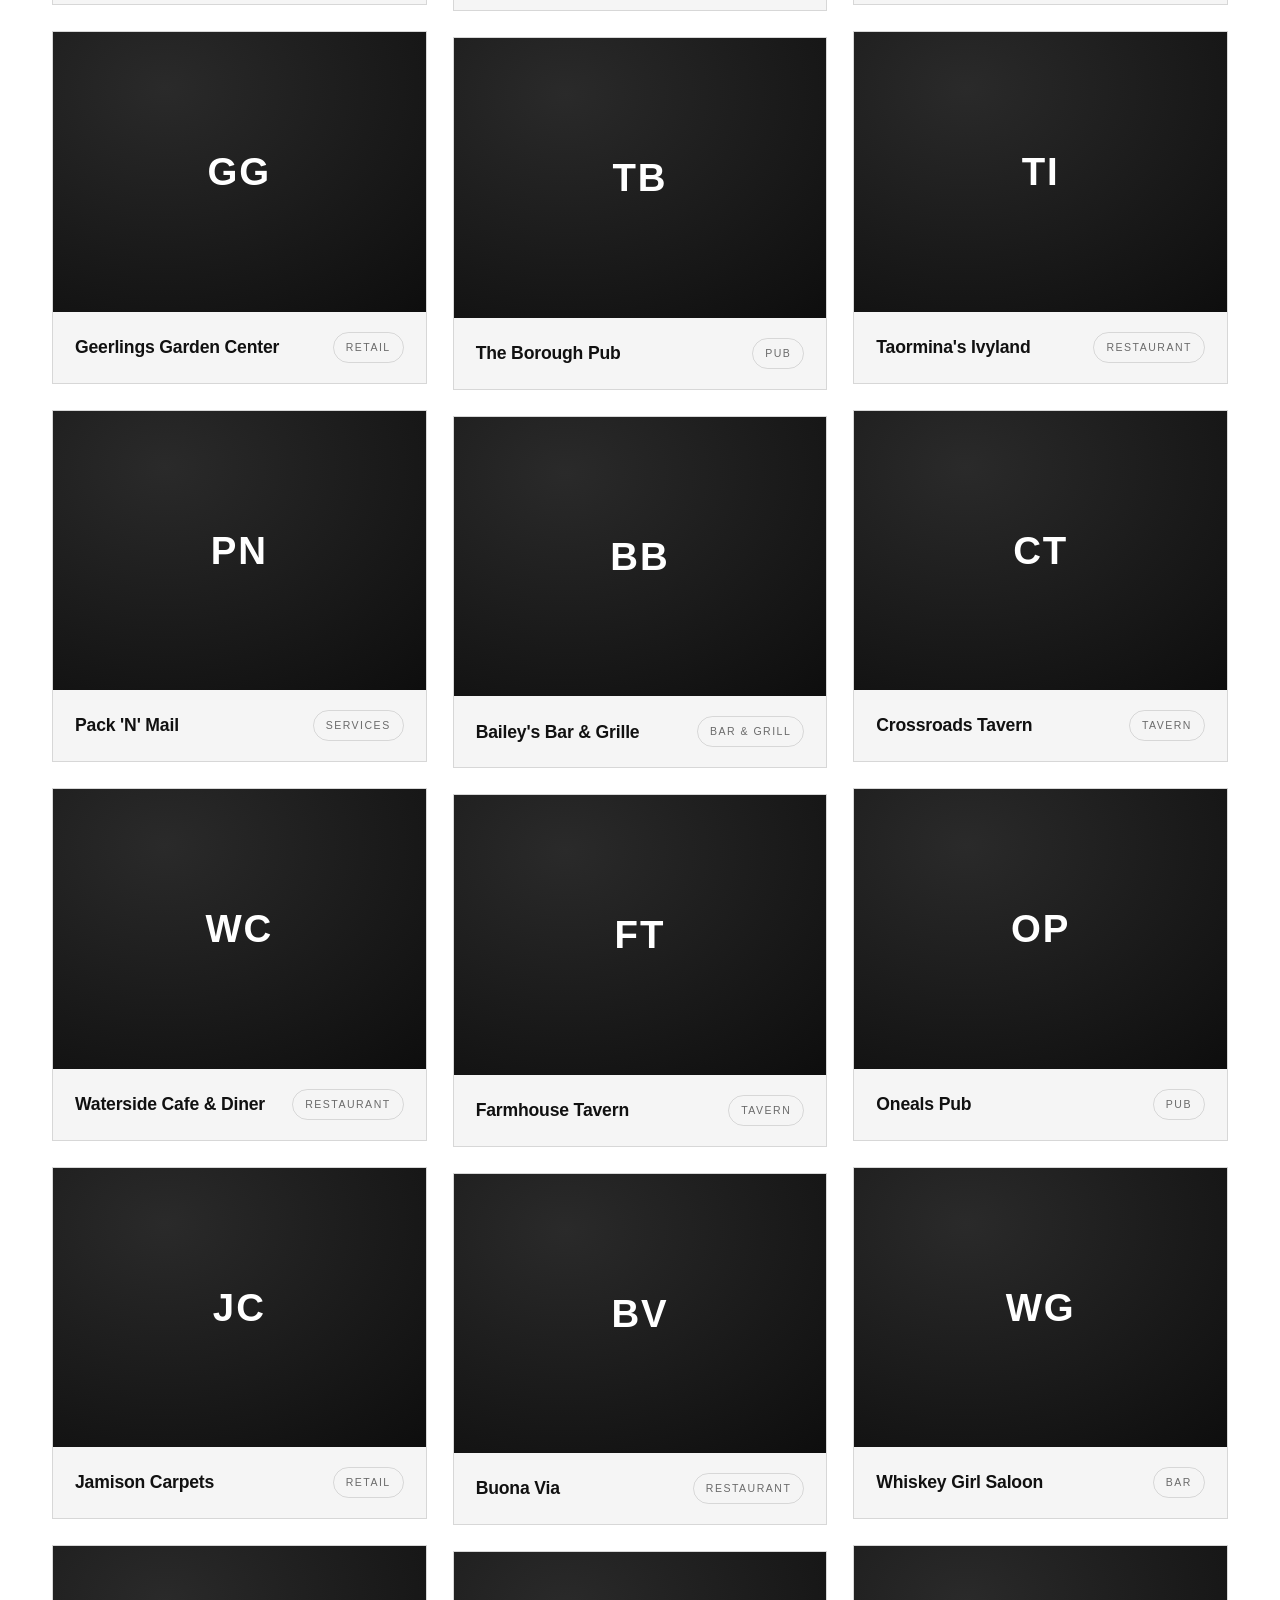
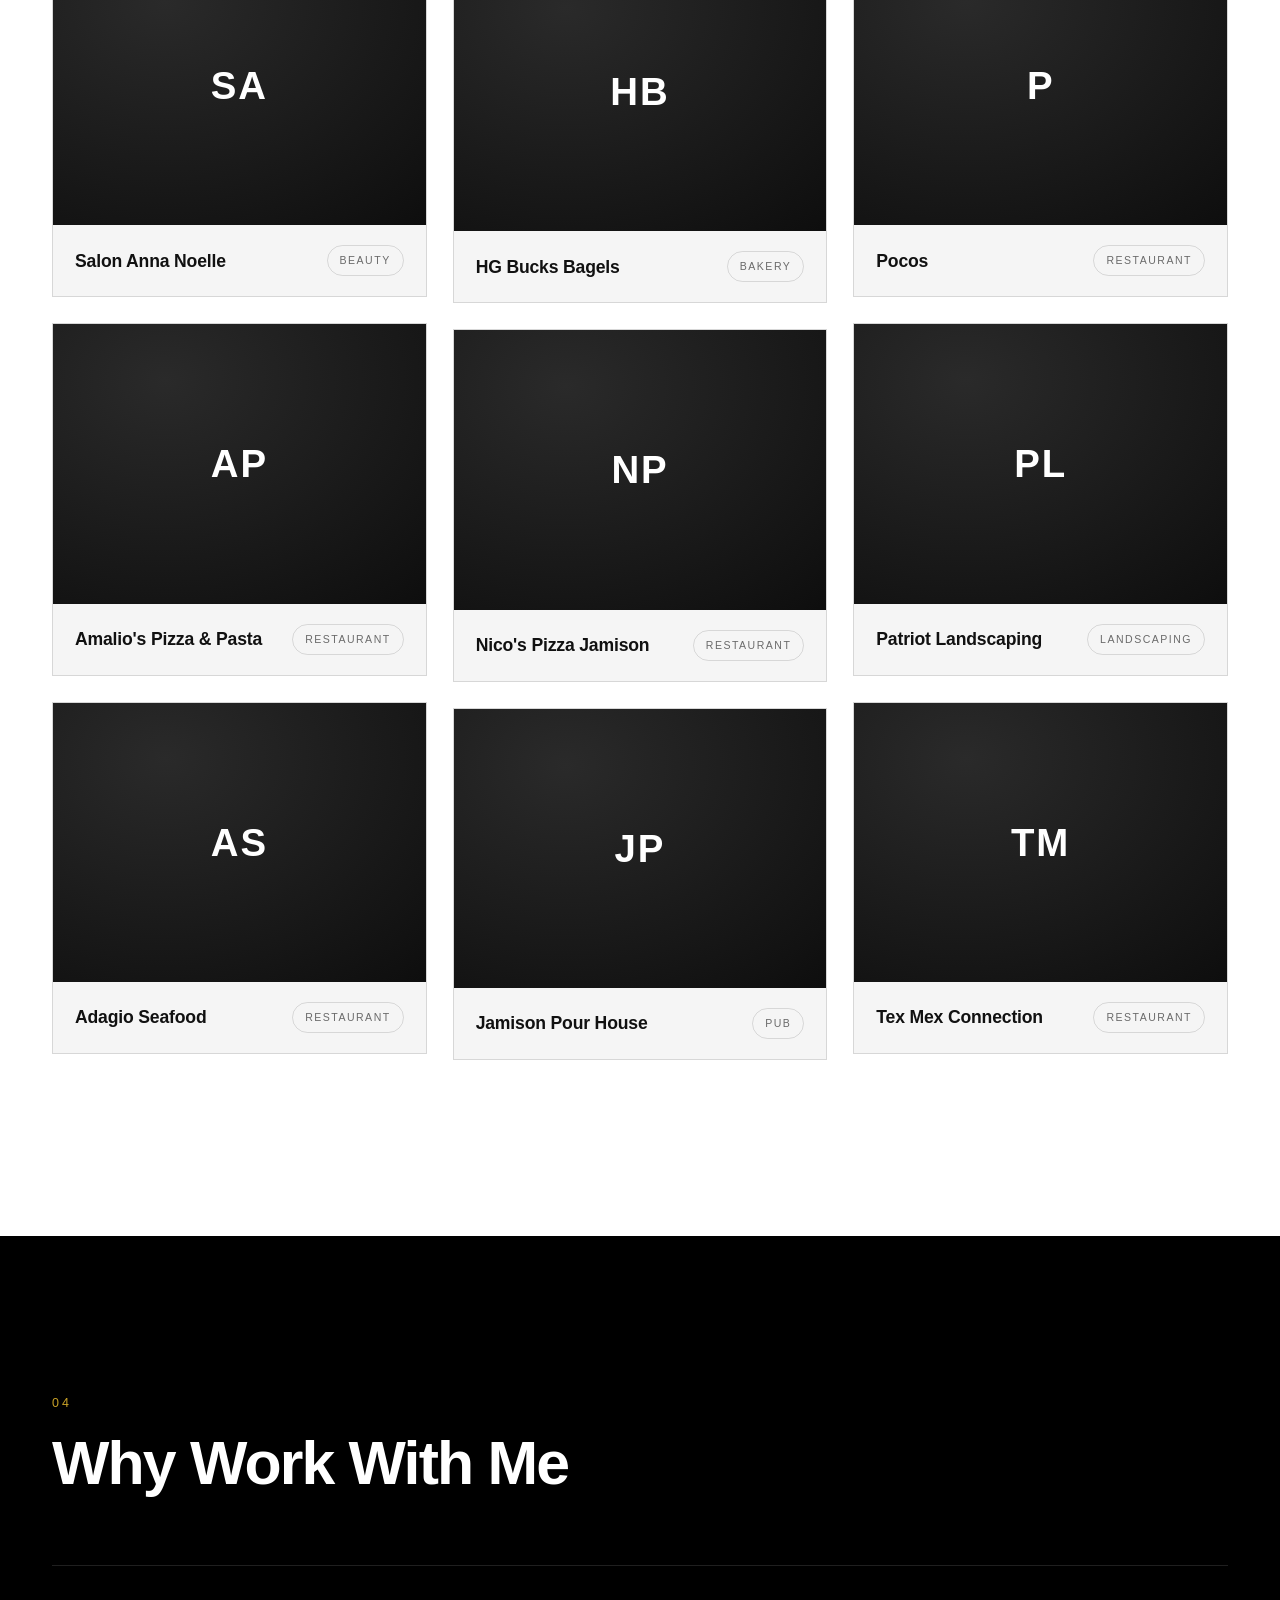
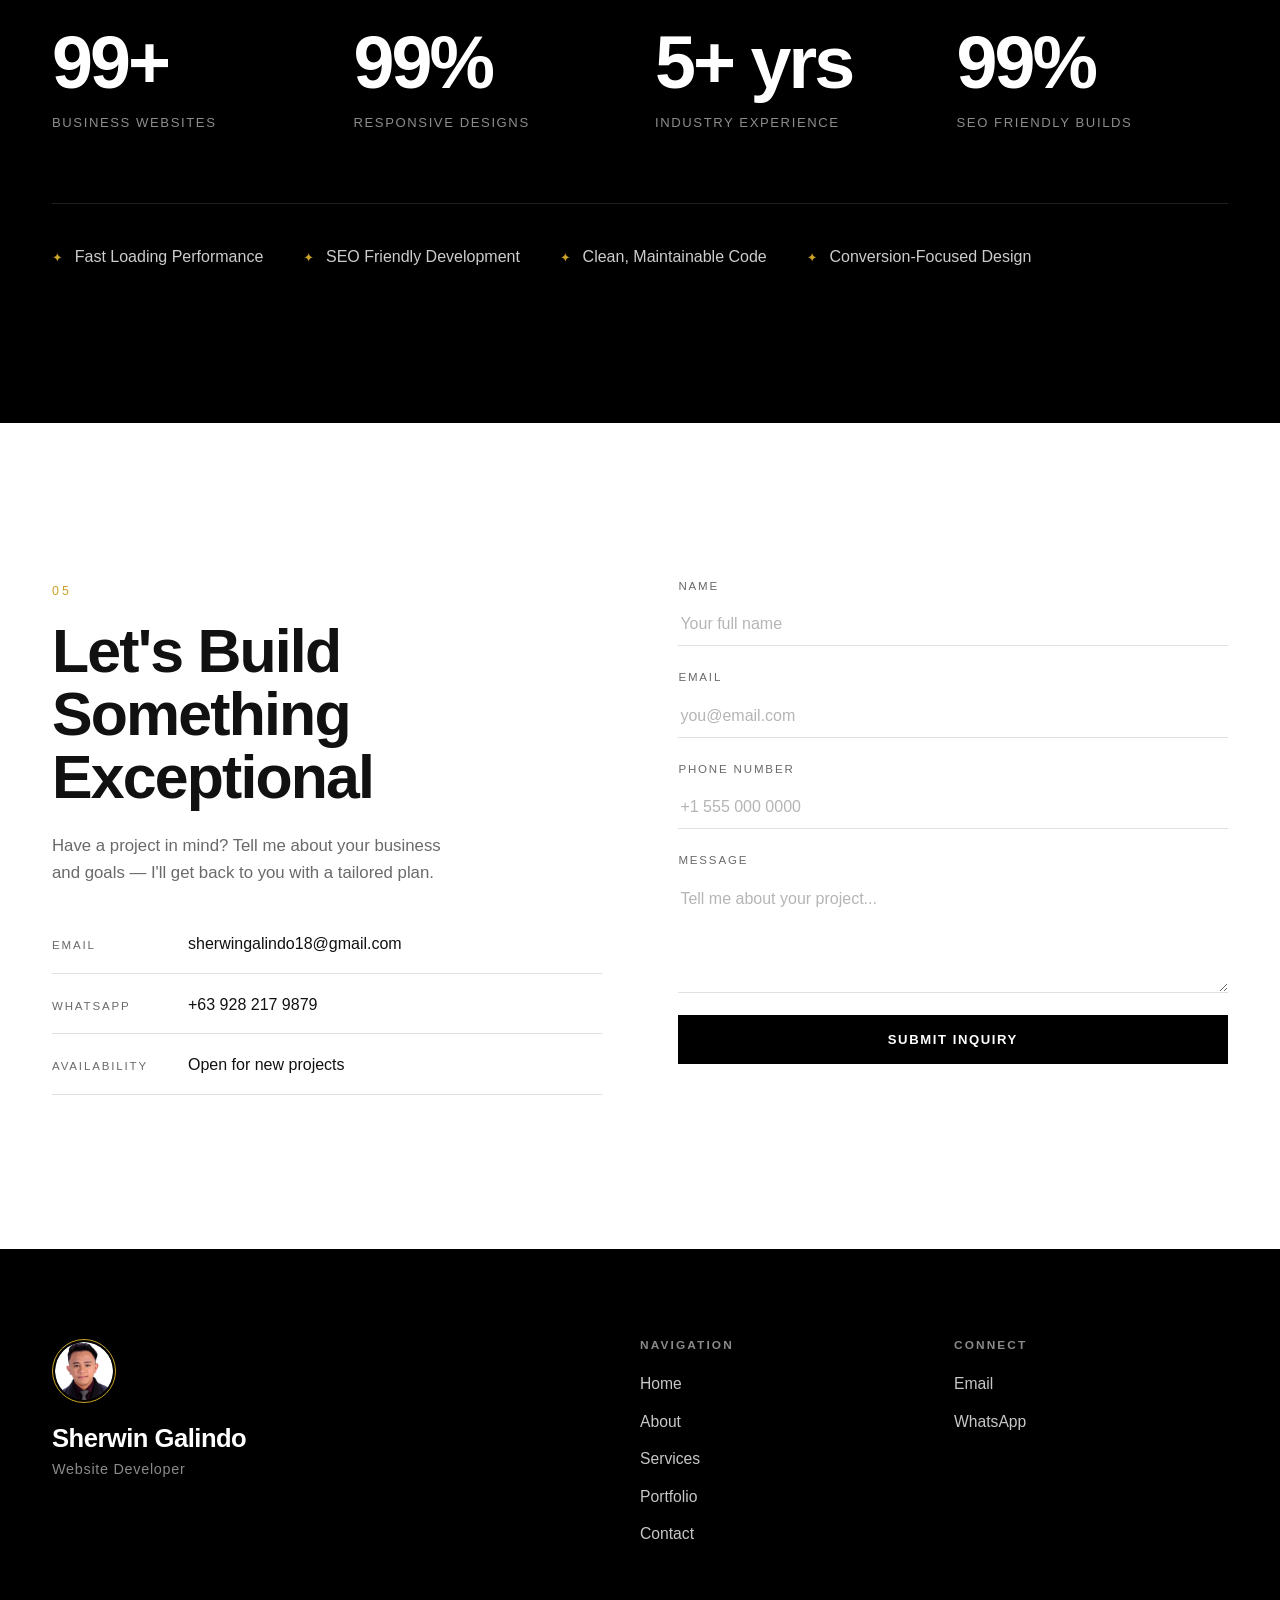
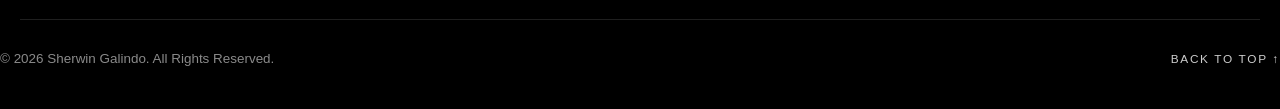
==== commit cbdb4205: "Replace favicon with portrait logo + gold border (ico, 32px, 180px) - Add favicon.ico (16/32/48), fa" ====
--- a/index.html
+++ b/index.html
@@ -13,9 +13,9 @@
   <link rel="canonical" href="https://sherwingalindo.com/" />
 
   <!-- Favicon -->
-  <link rel="icon" type="image/svg+xml" href="favicon.svg" />
-  <link rel="apple-touch-icon" href="favicon.svg" />
-  <link rel="mask-icon" href="favicon.svg" color="#000000" />
+  <link rel="icon" href="favicon.ico" sizes="any" />
+  <link rel="icon" type="image/png" sizes="32x32" href="favicon-32.png" />
+  <link rel="apple-touch-icon" href="favicon-180.png" />
 
   <!-- Open Graph -->
   <meta property="og:type" content="website" />
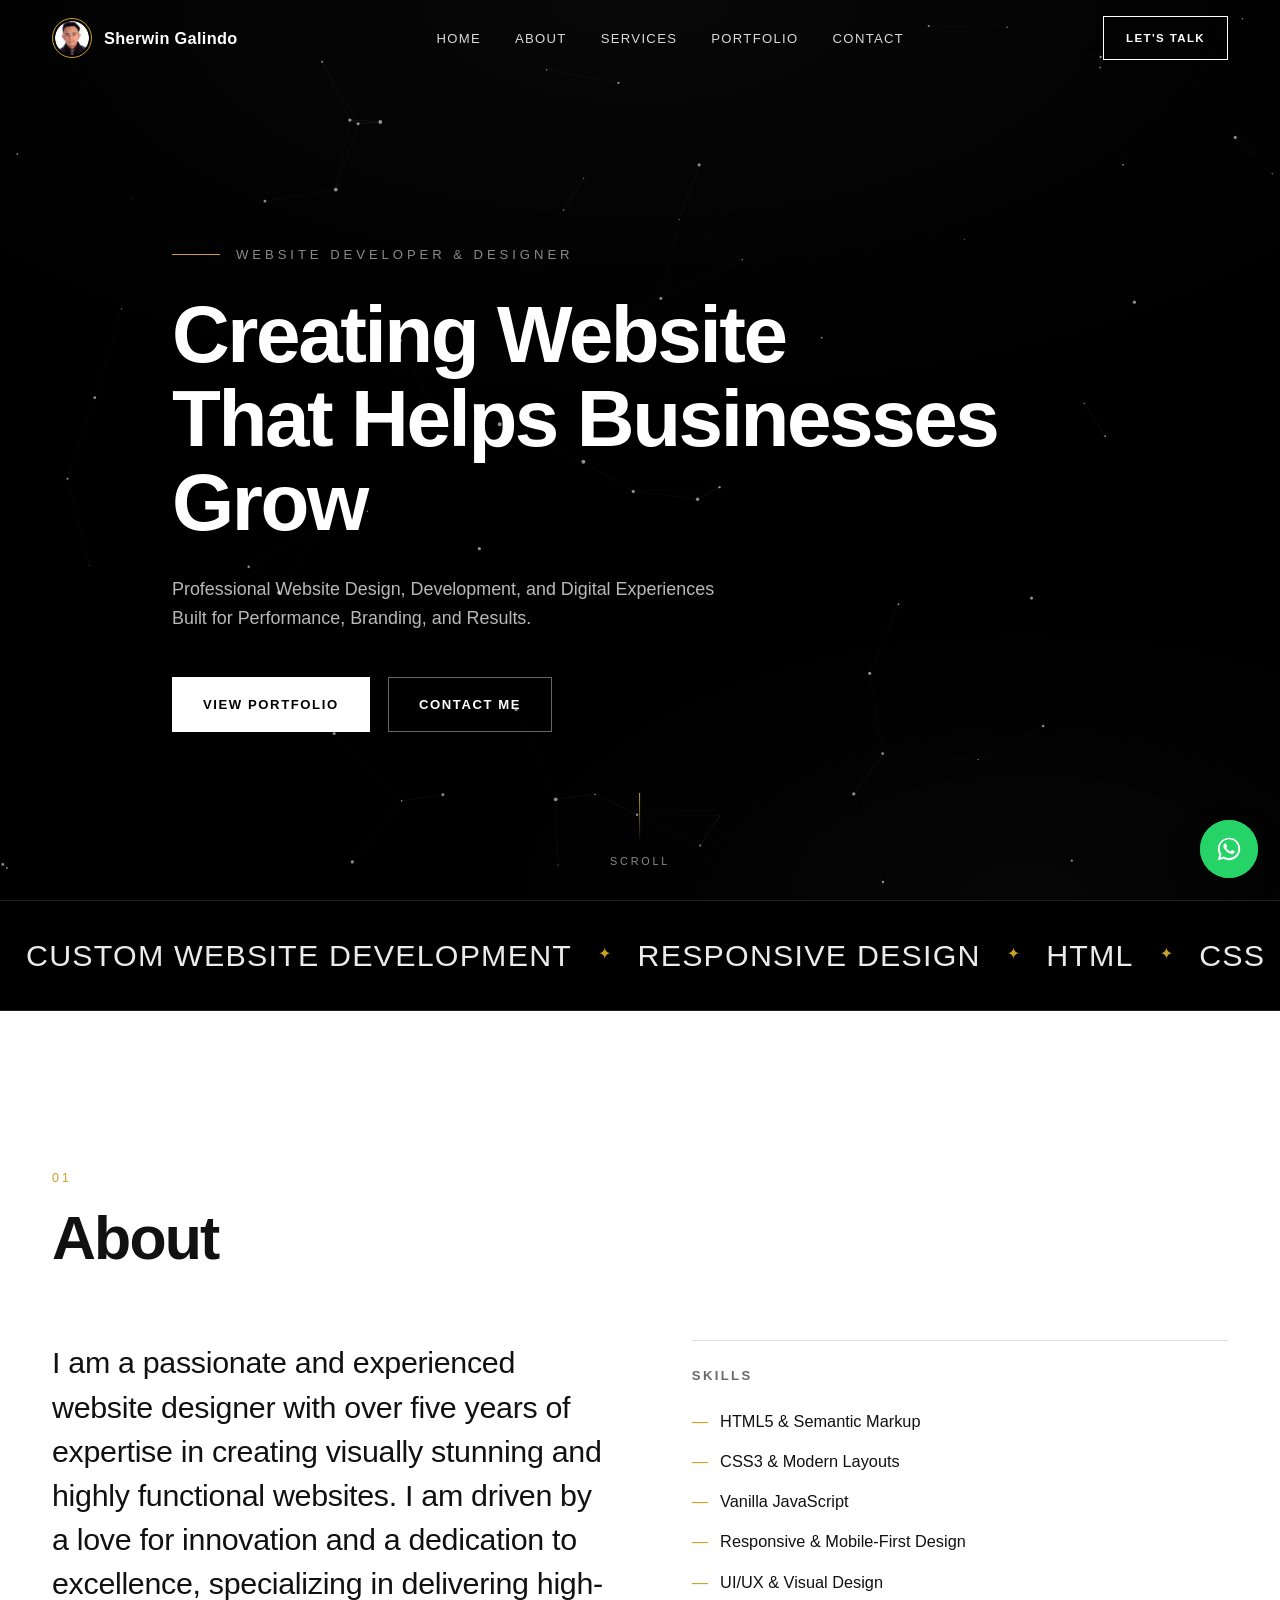
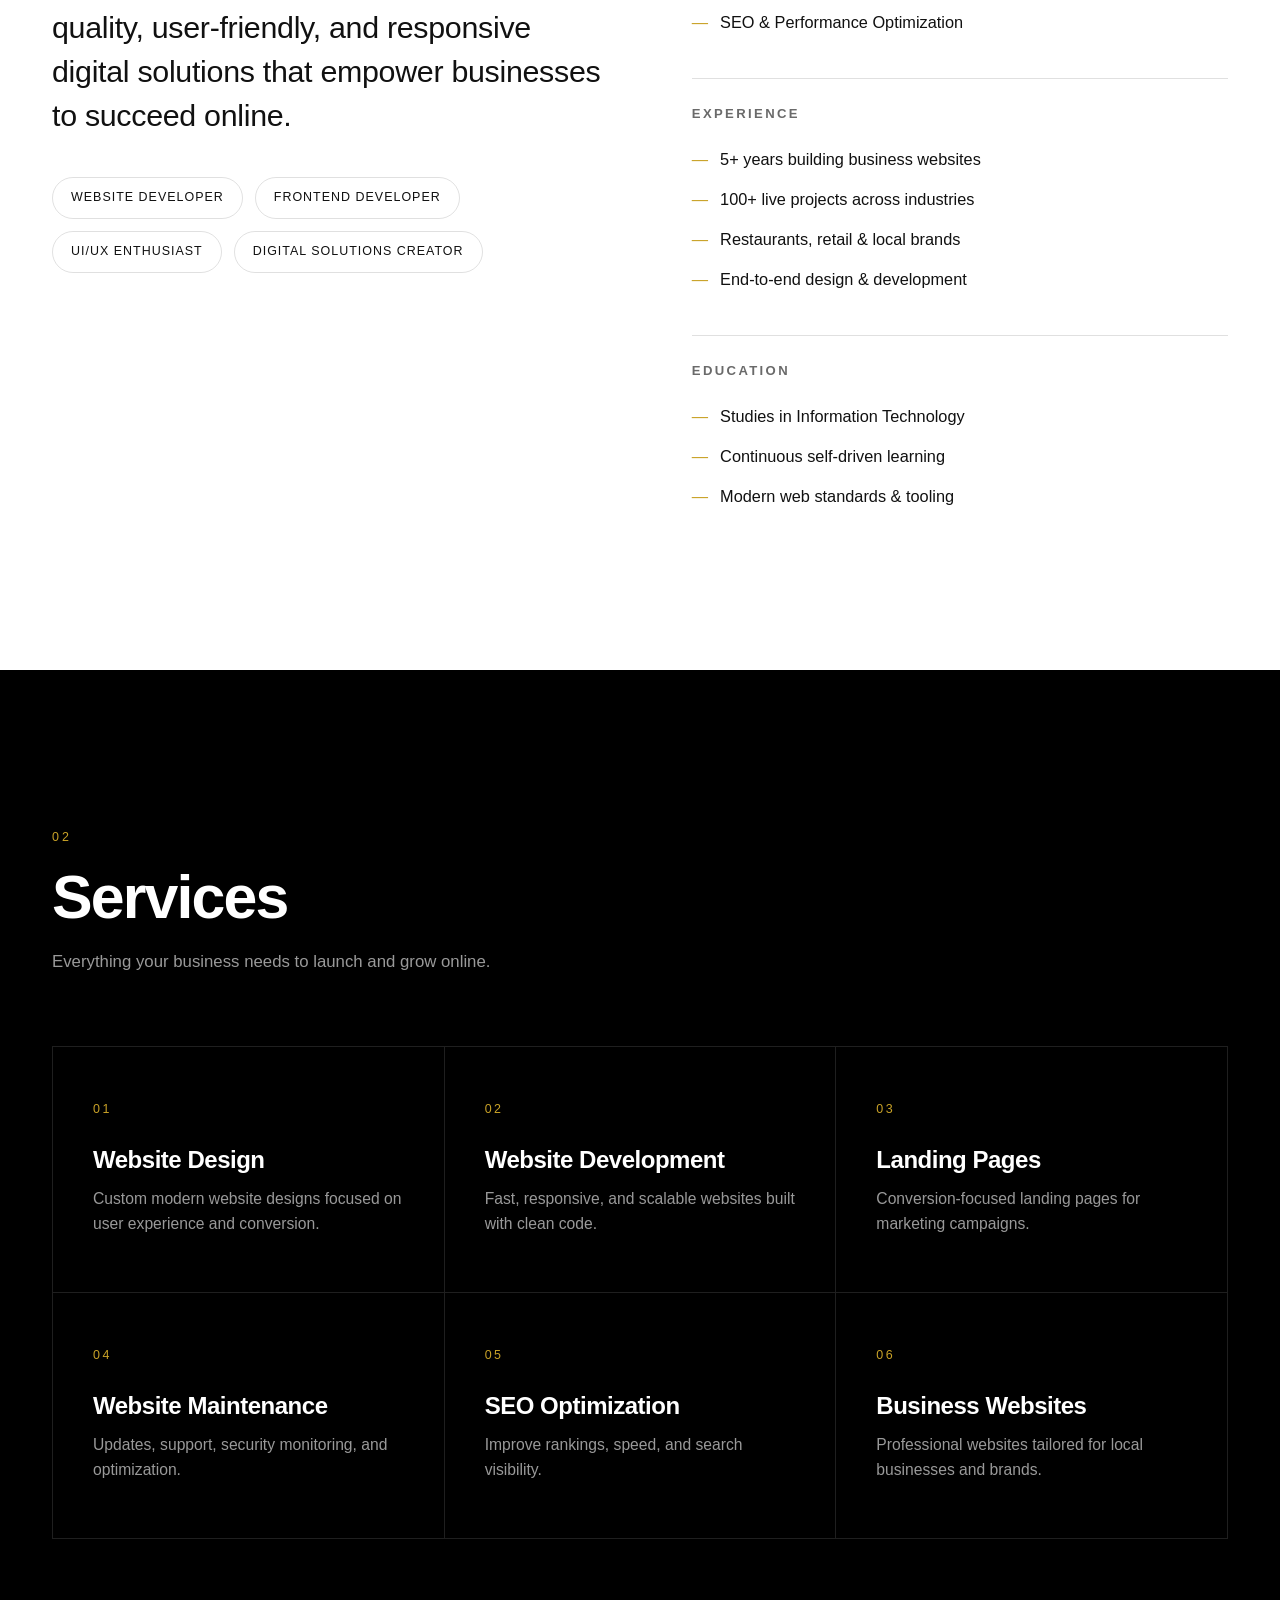
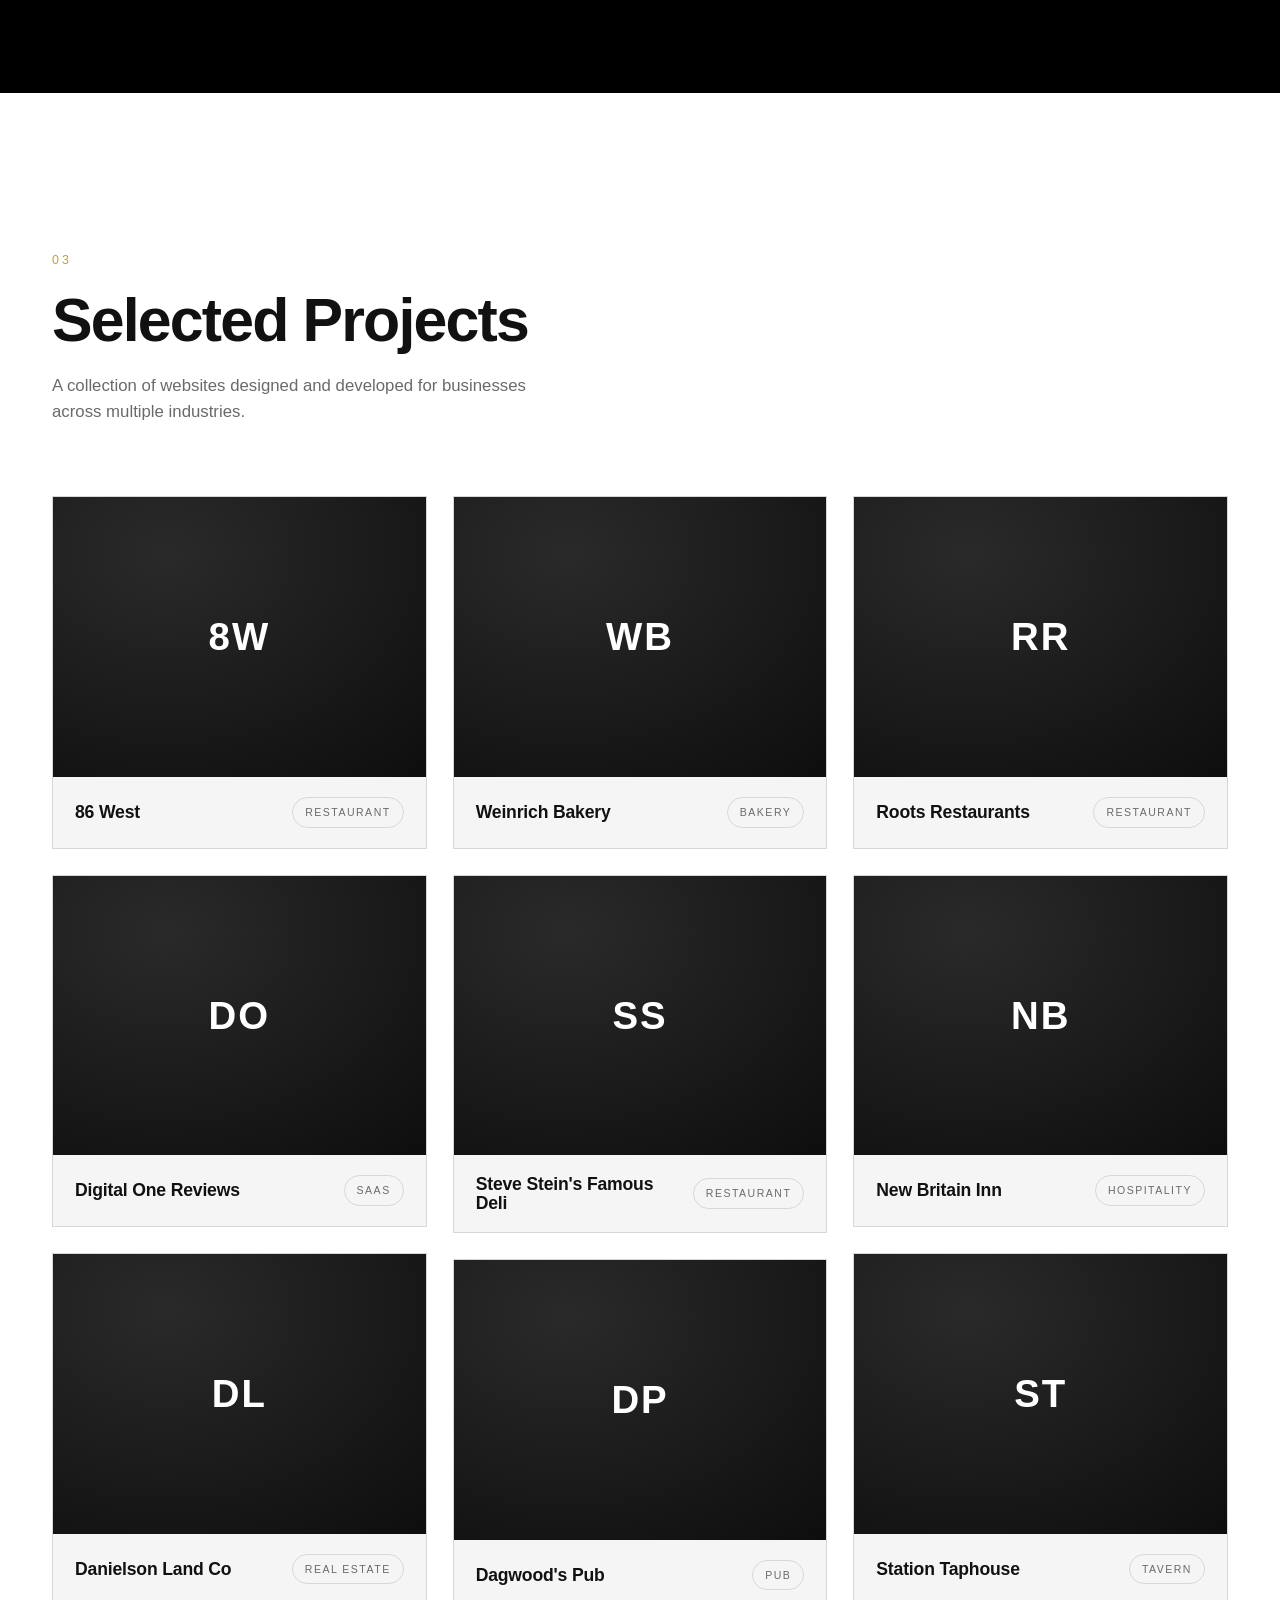
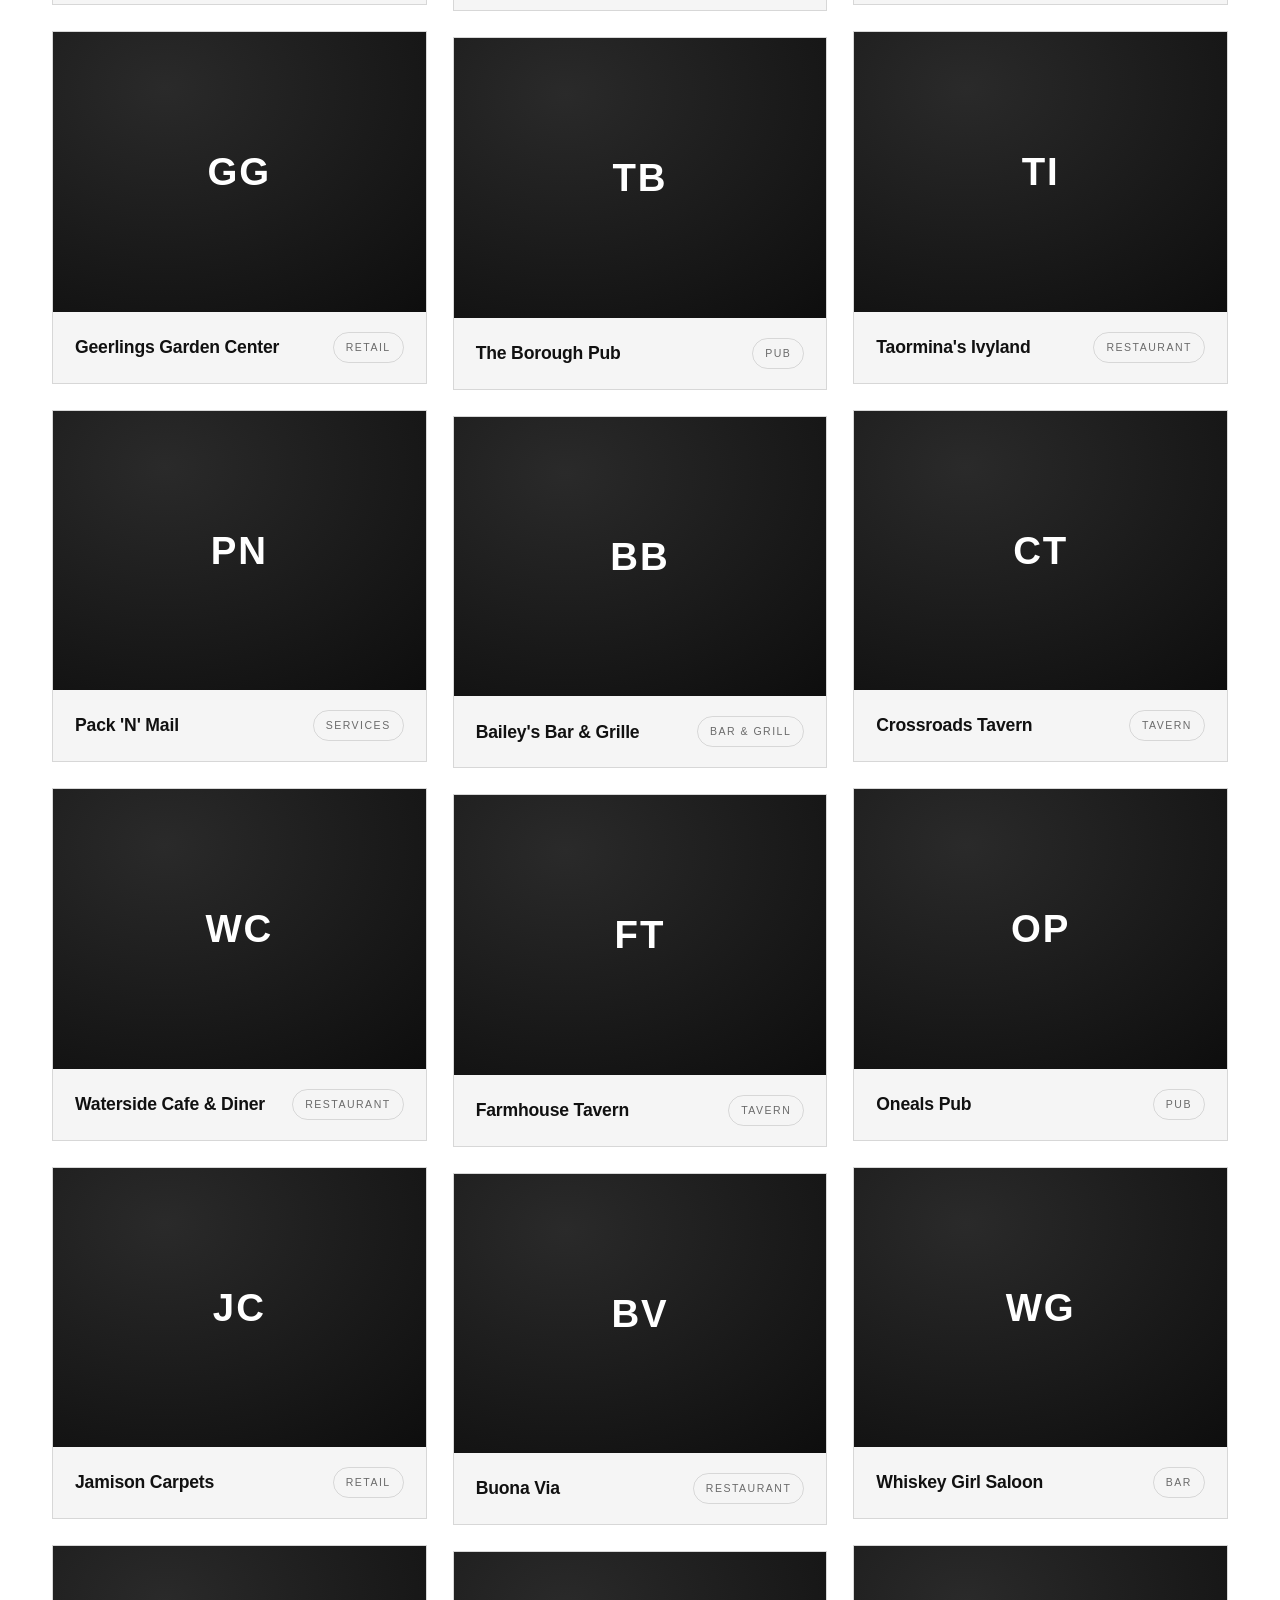
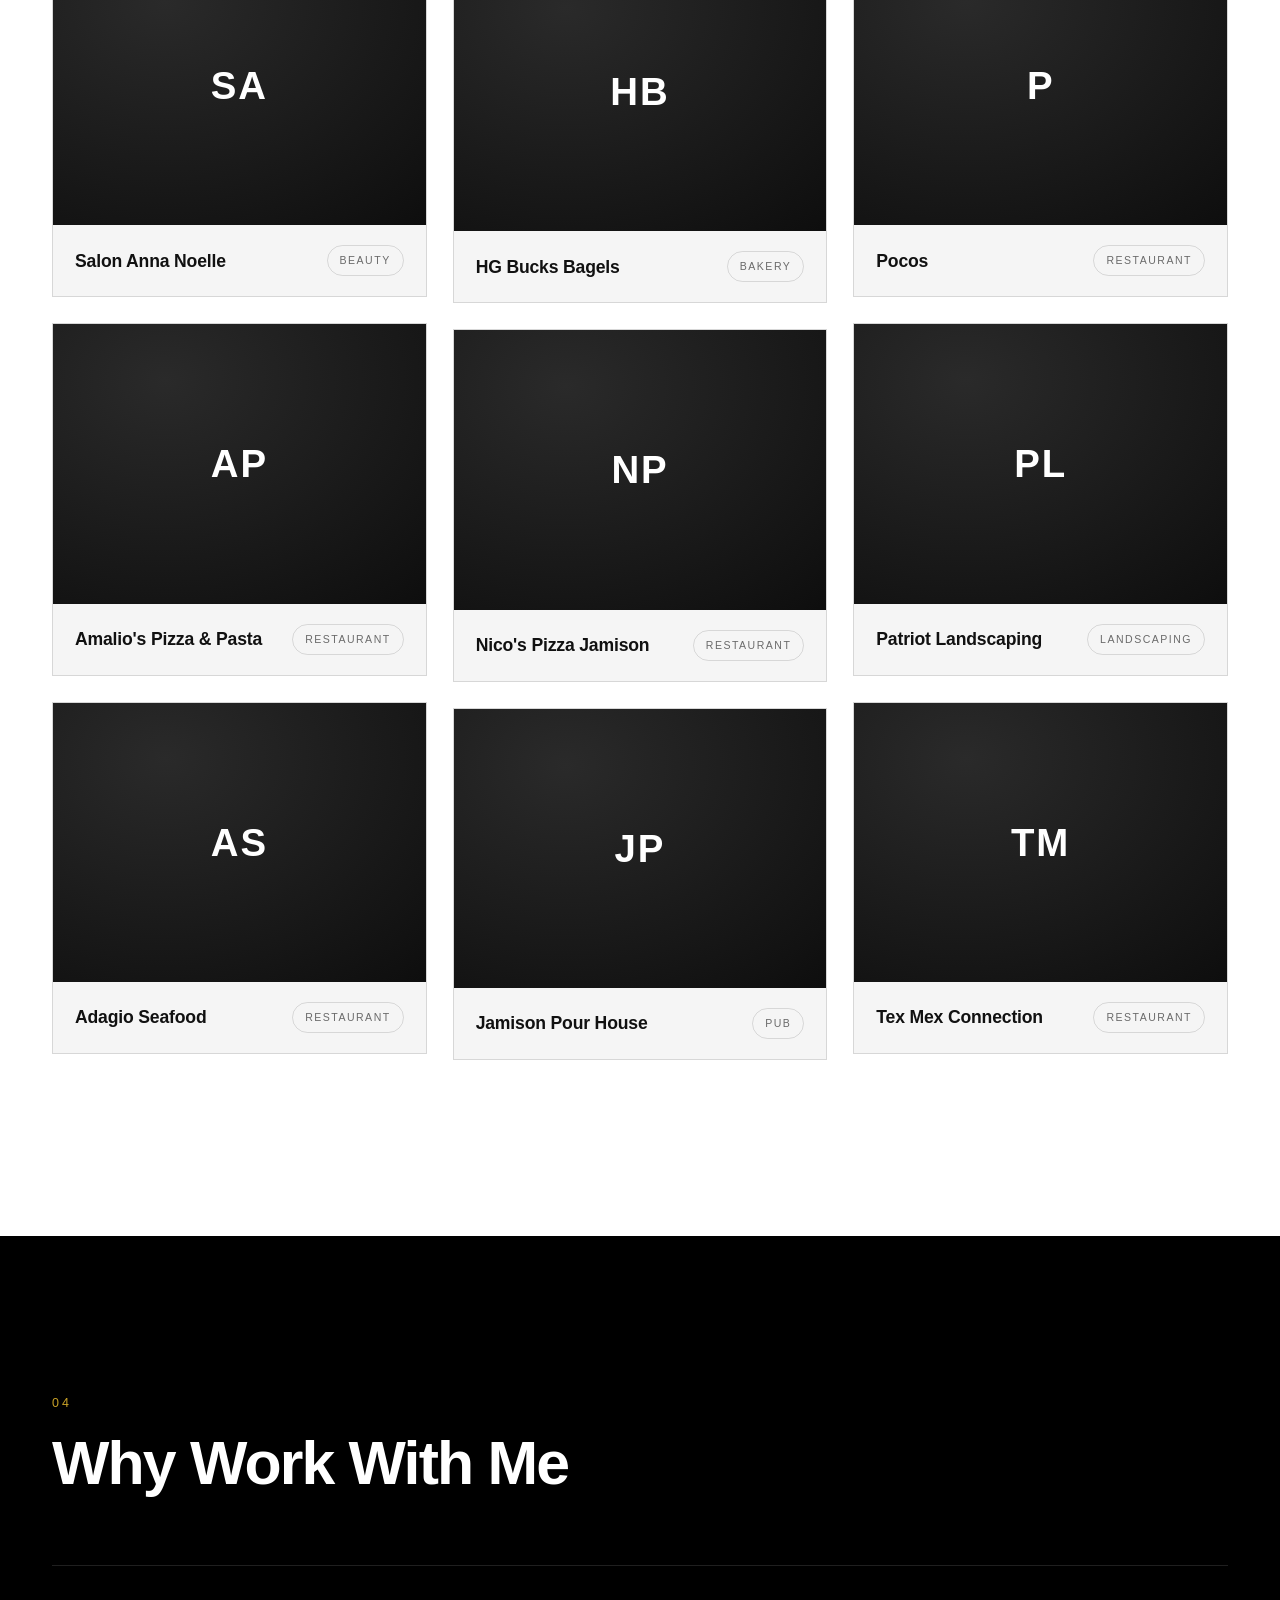
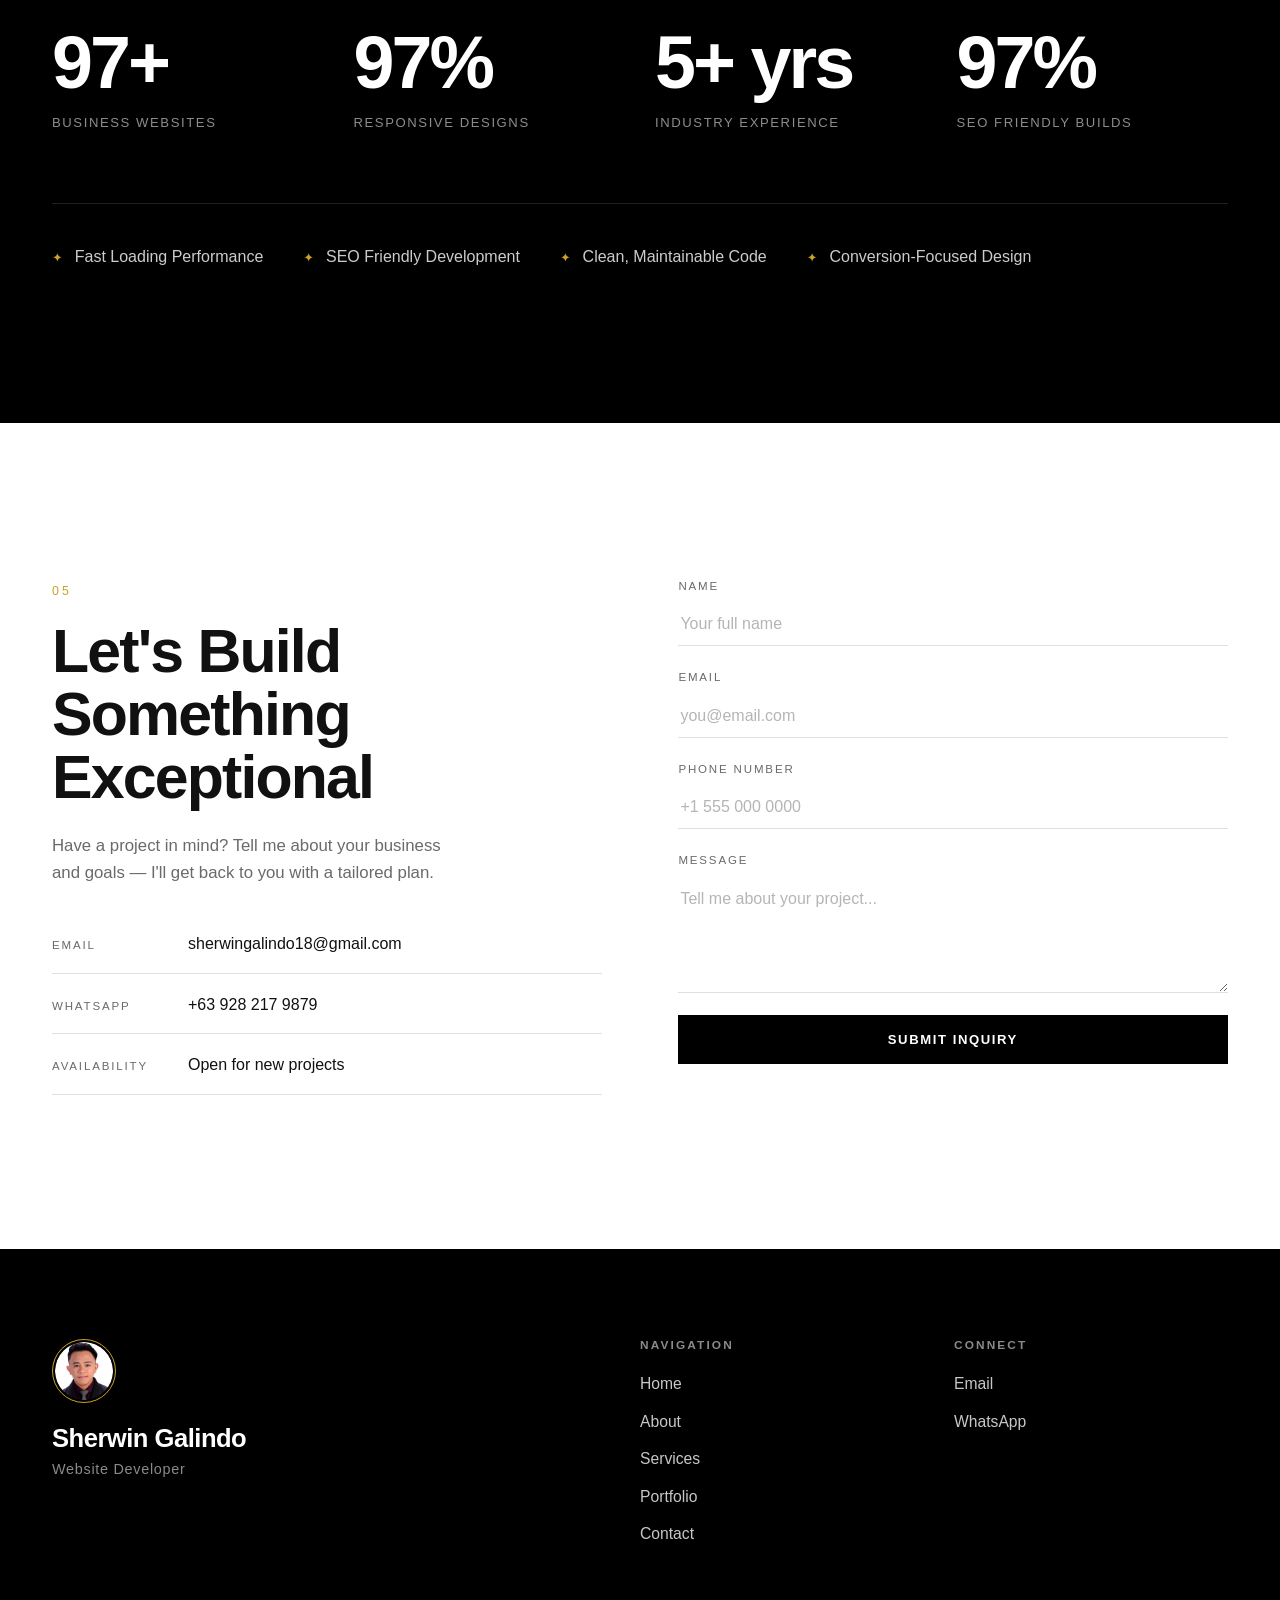
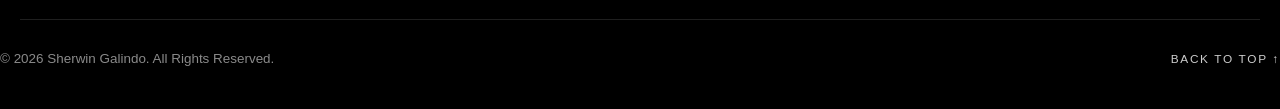
==== commit 9032b740: "Lock hero headline to three lines (nowrap line blocks, responsive size) Co-Authored-By: Claude Opus " ====
--- a/index.html
+++ b/index.html
@@ -116,7 +116,9 @@
       <div class="container hero__inner">
         <p class="hero__eyebrow reveal">Website Developer &amp; Designer</p>
         <h1 class="hero__title reveal">
-          Creating Website<br />That Helps Businesses<br />Grow
+          <span>Creating Website</span>
+          <span>That Helps Businesses</span>
+          <span>Grow</span>
         </h1>
         <p class="hero__subtitle reveal">
           Professional Website Design, Development, and Digital Experiences Built for
--- a/style.css
+++ b/style.css
@@ -384,11 +384,14 @@
   background: var(--gold);
 }
 .hero__title {
-  font-size: clamp(2.4rem, 6.4vw, 5.6rem);
+  font-size: clamp(1.55rem, 7vw, 5rem);
   font-weight: 600;
-  line-height: 1.04;
+  line-height: 1.05;
   letter-spacing: -0.03em;
-  max-width: 22ch;
+}
+.hero__title span {
+  display: block;
+  white-space: nowrap;
 }
 .hero__subtitle {
   margin-top: 30px;
--- a/style.css
+++ b/style.css
@@ -384,11 +384,14 @@
   background: var(--gold);
 }
 .hero__title {
-  font-size: clamp(2.4rem, 6.4vw, 5.6rem);
+  font-size: clamp(1.55rem, 7vw, 5rem);
   font-weight: 600;
-  line-height: 1.04;
+  line-height: 1.05;
   letter-spacing: -0.03em;
-  max-width: 22ch;
+}
+.hero__title span {
+  display: block;
+  white-space: nowrap;
 }
 .hero__subtitle {
   margin-top: 30px;
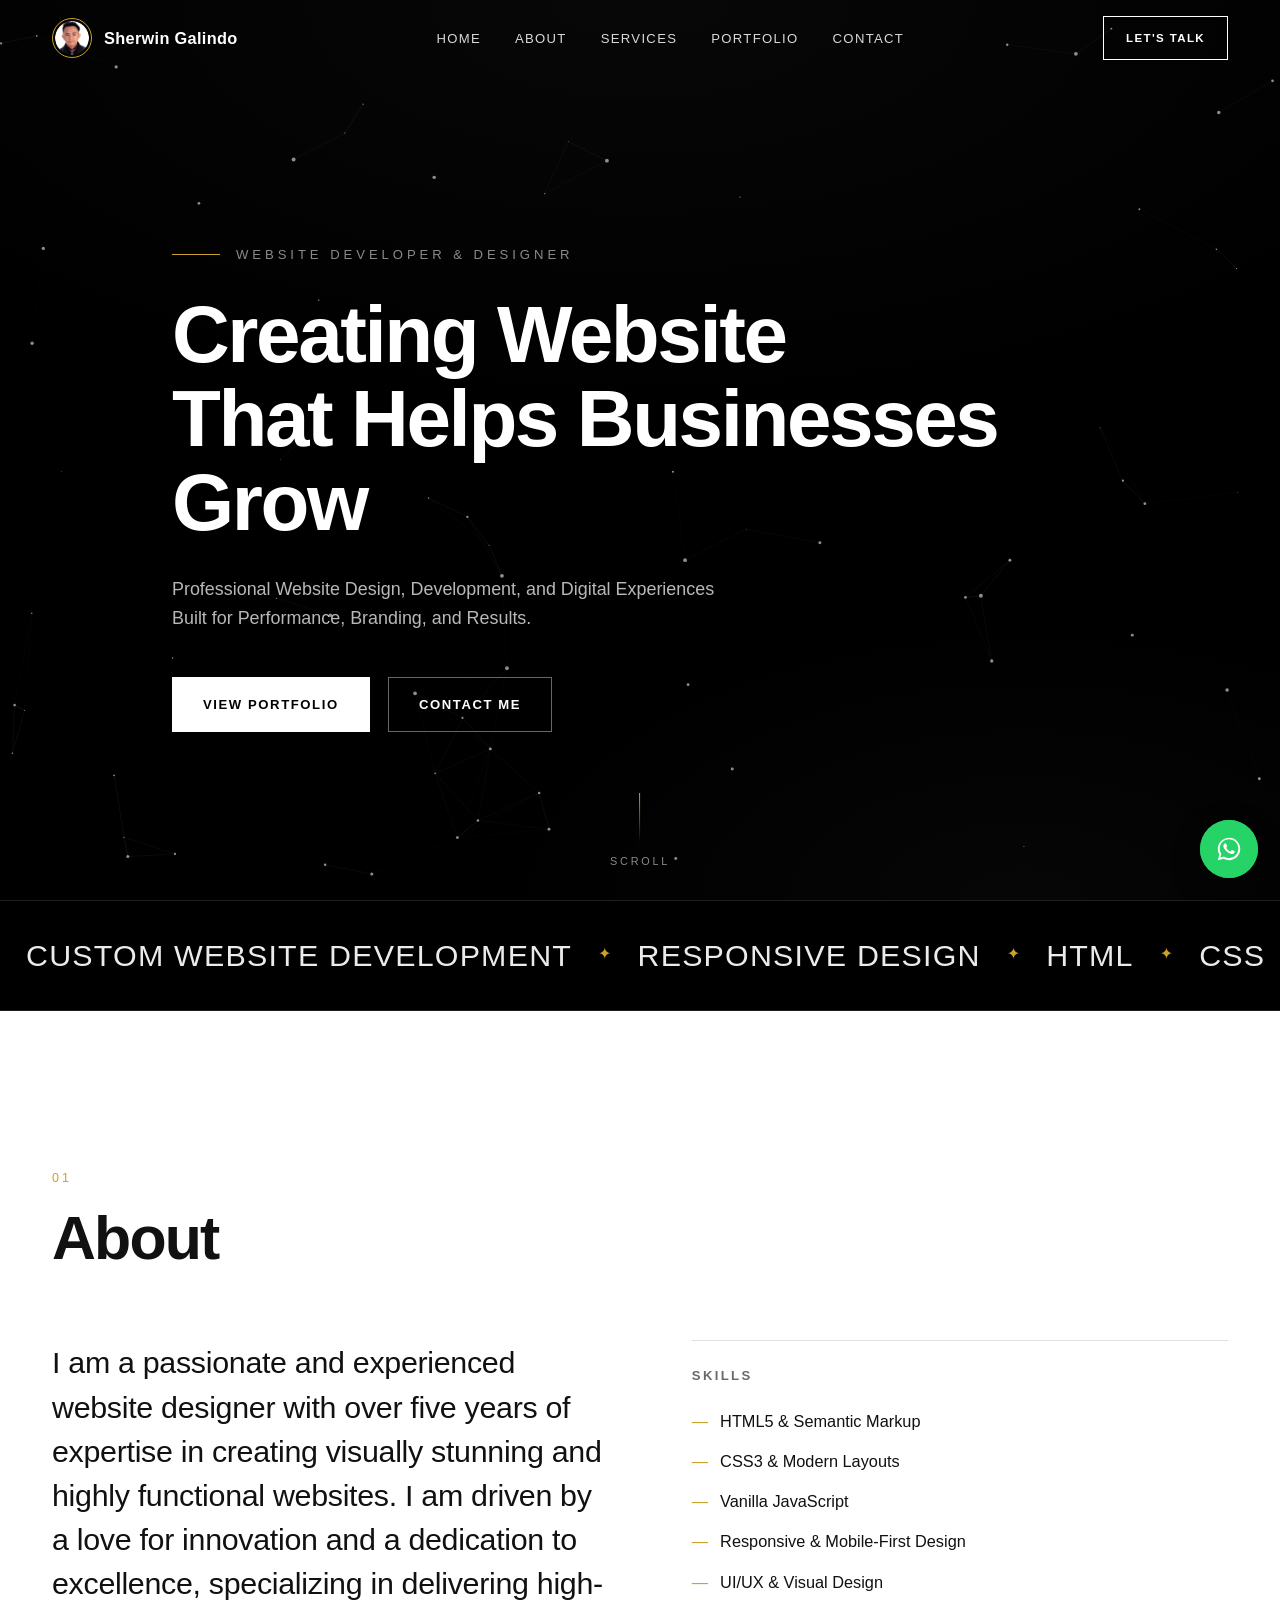
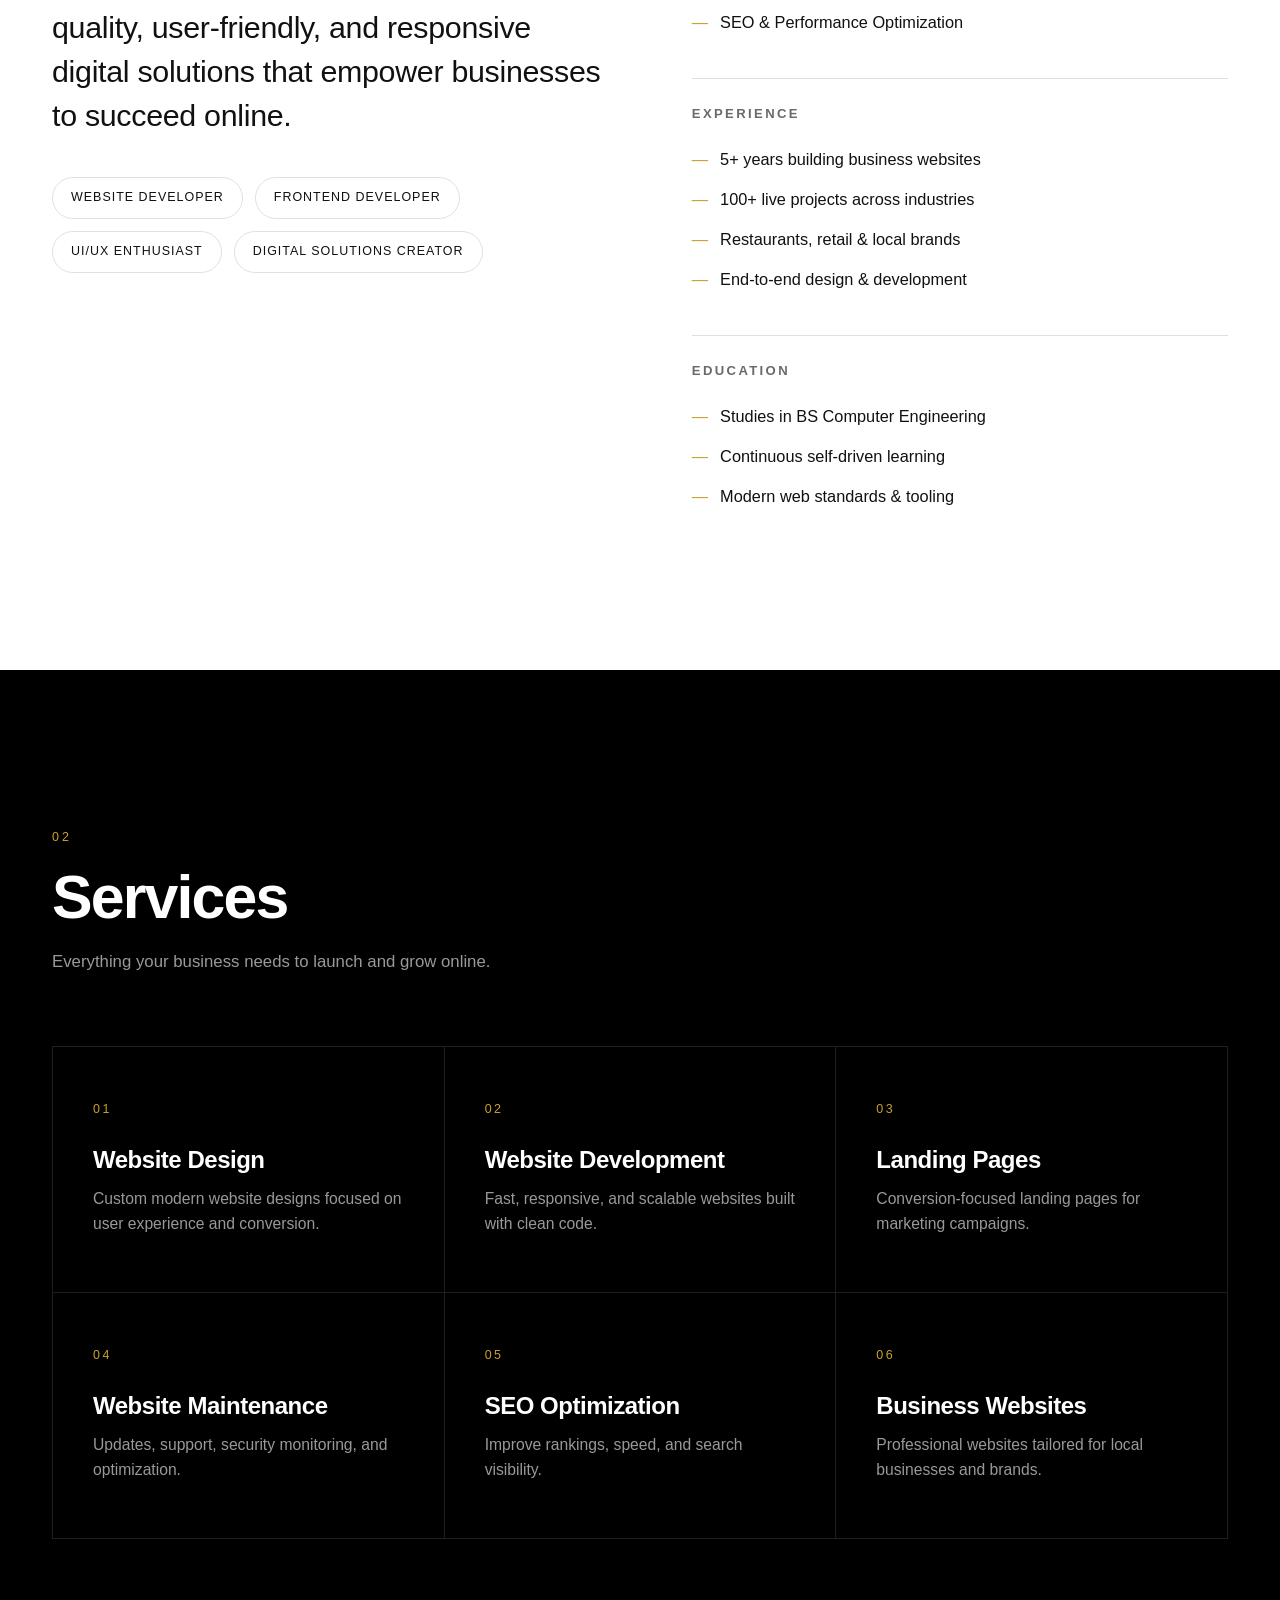
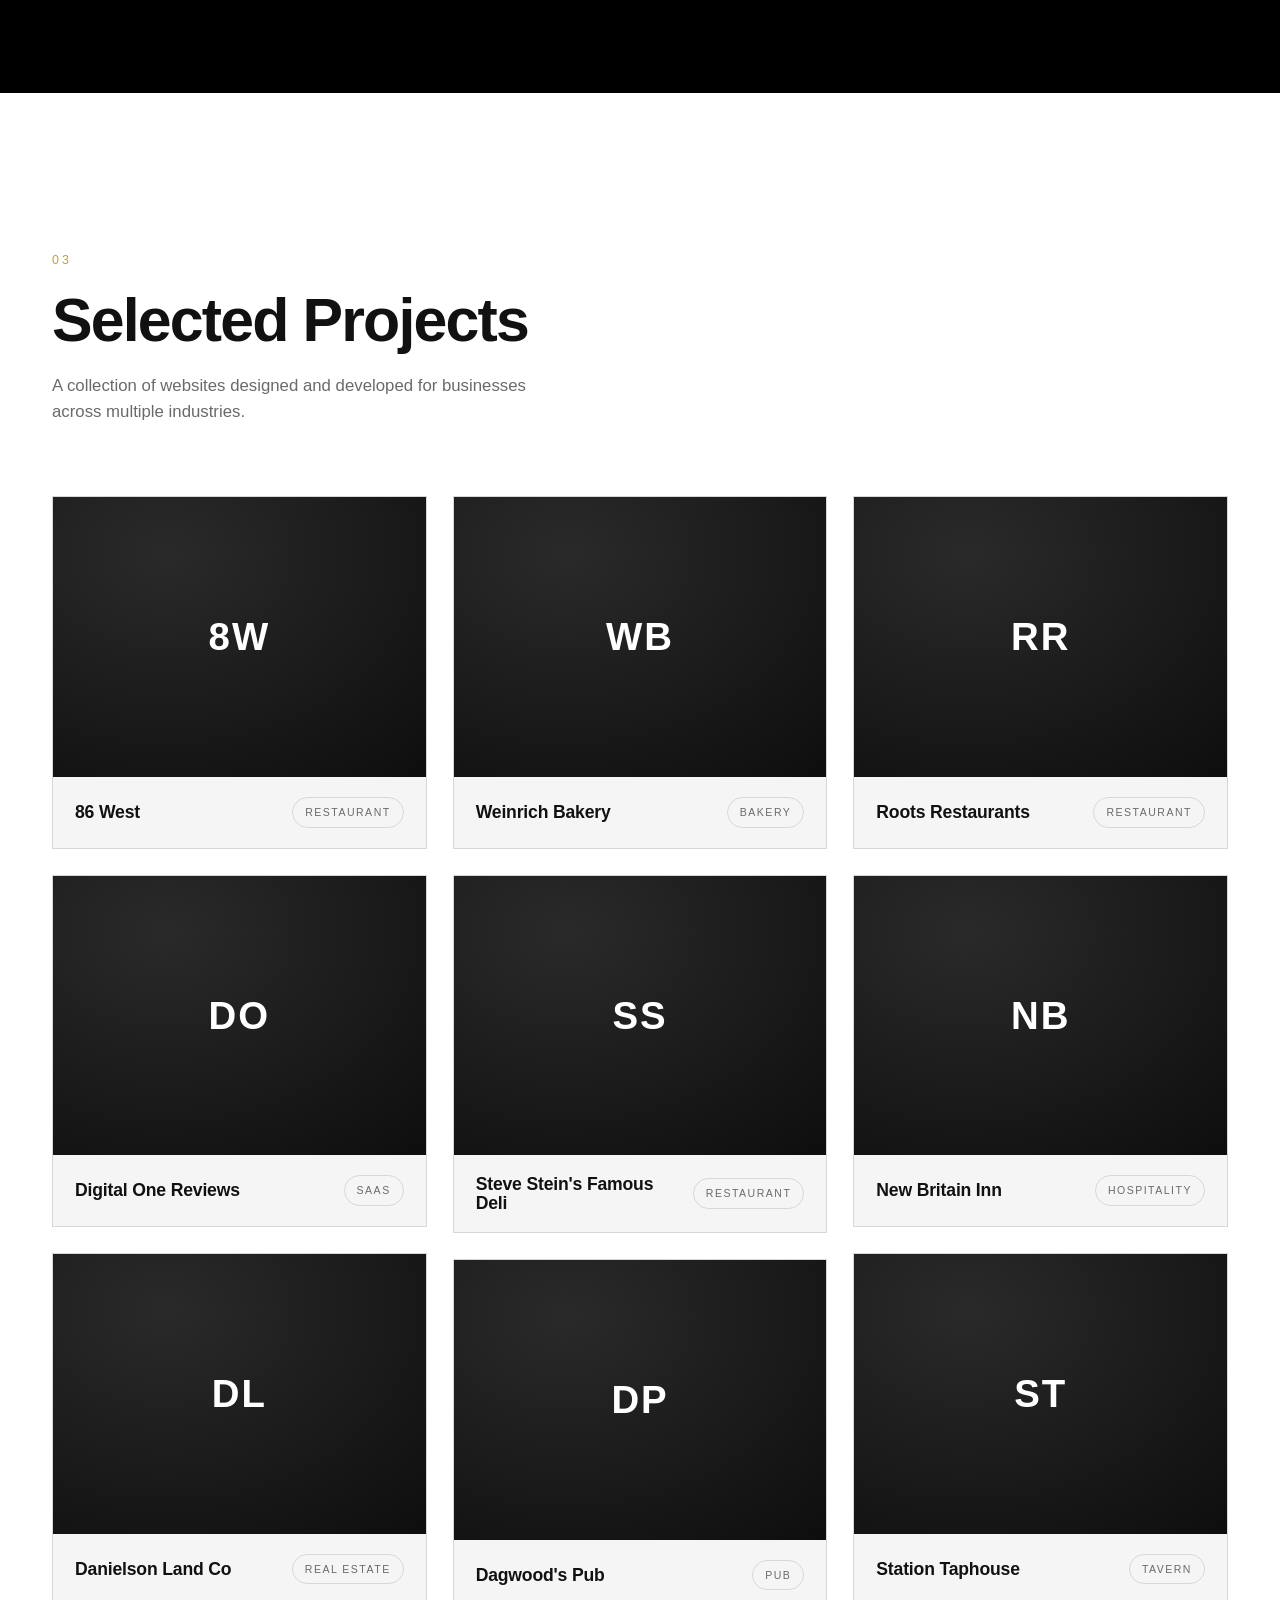
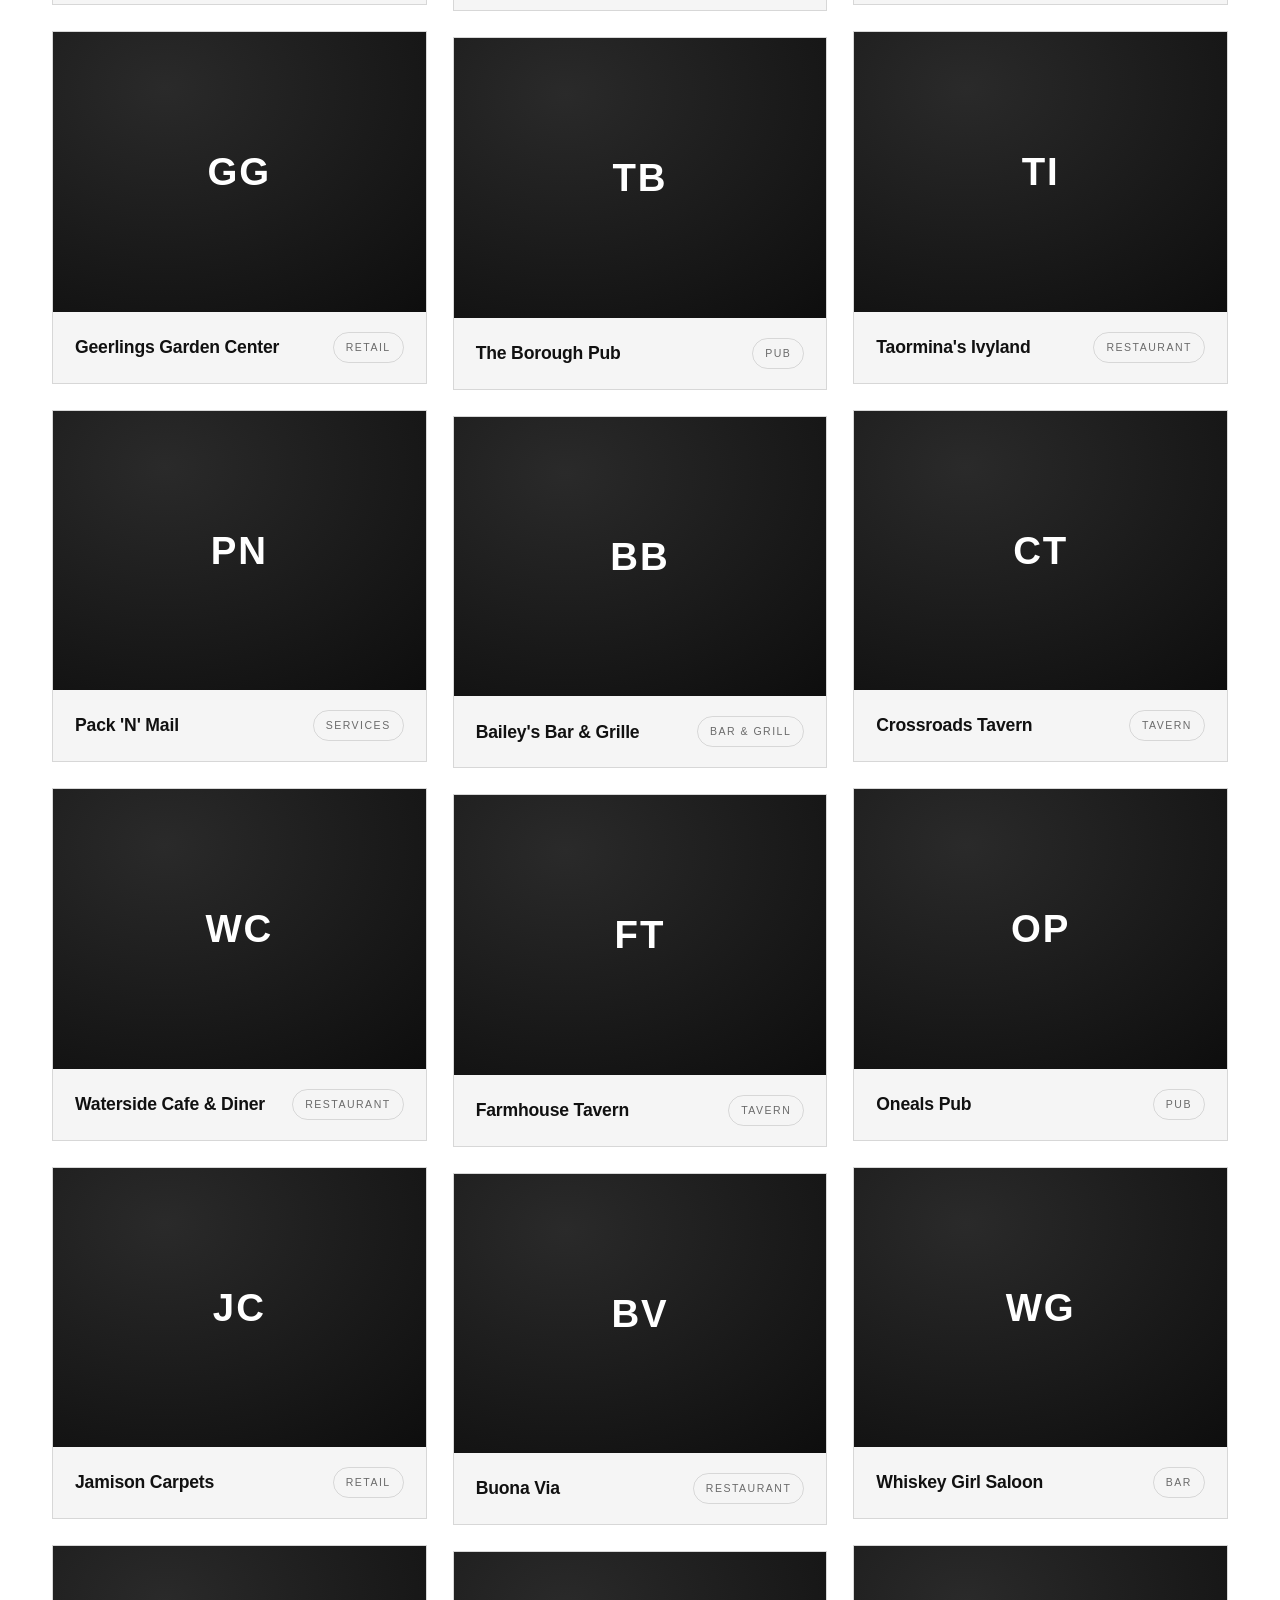
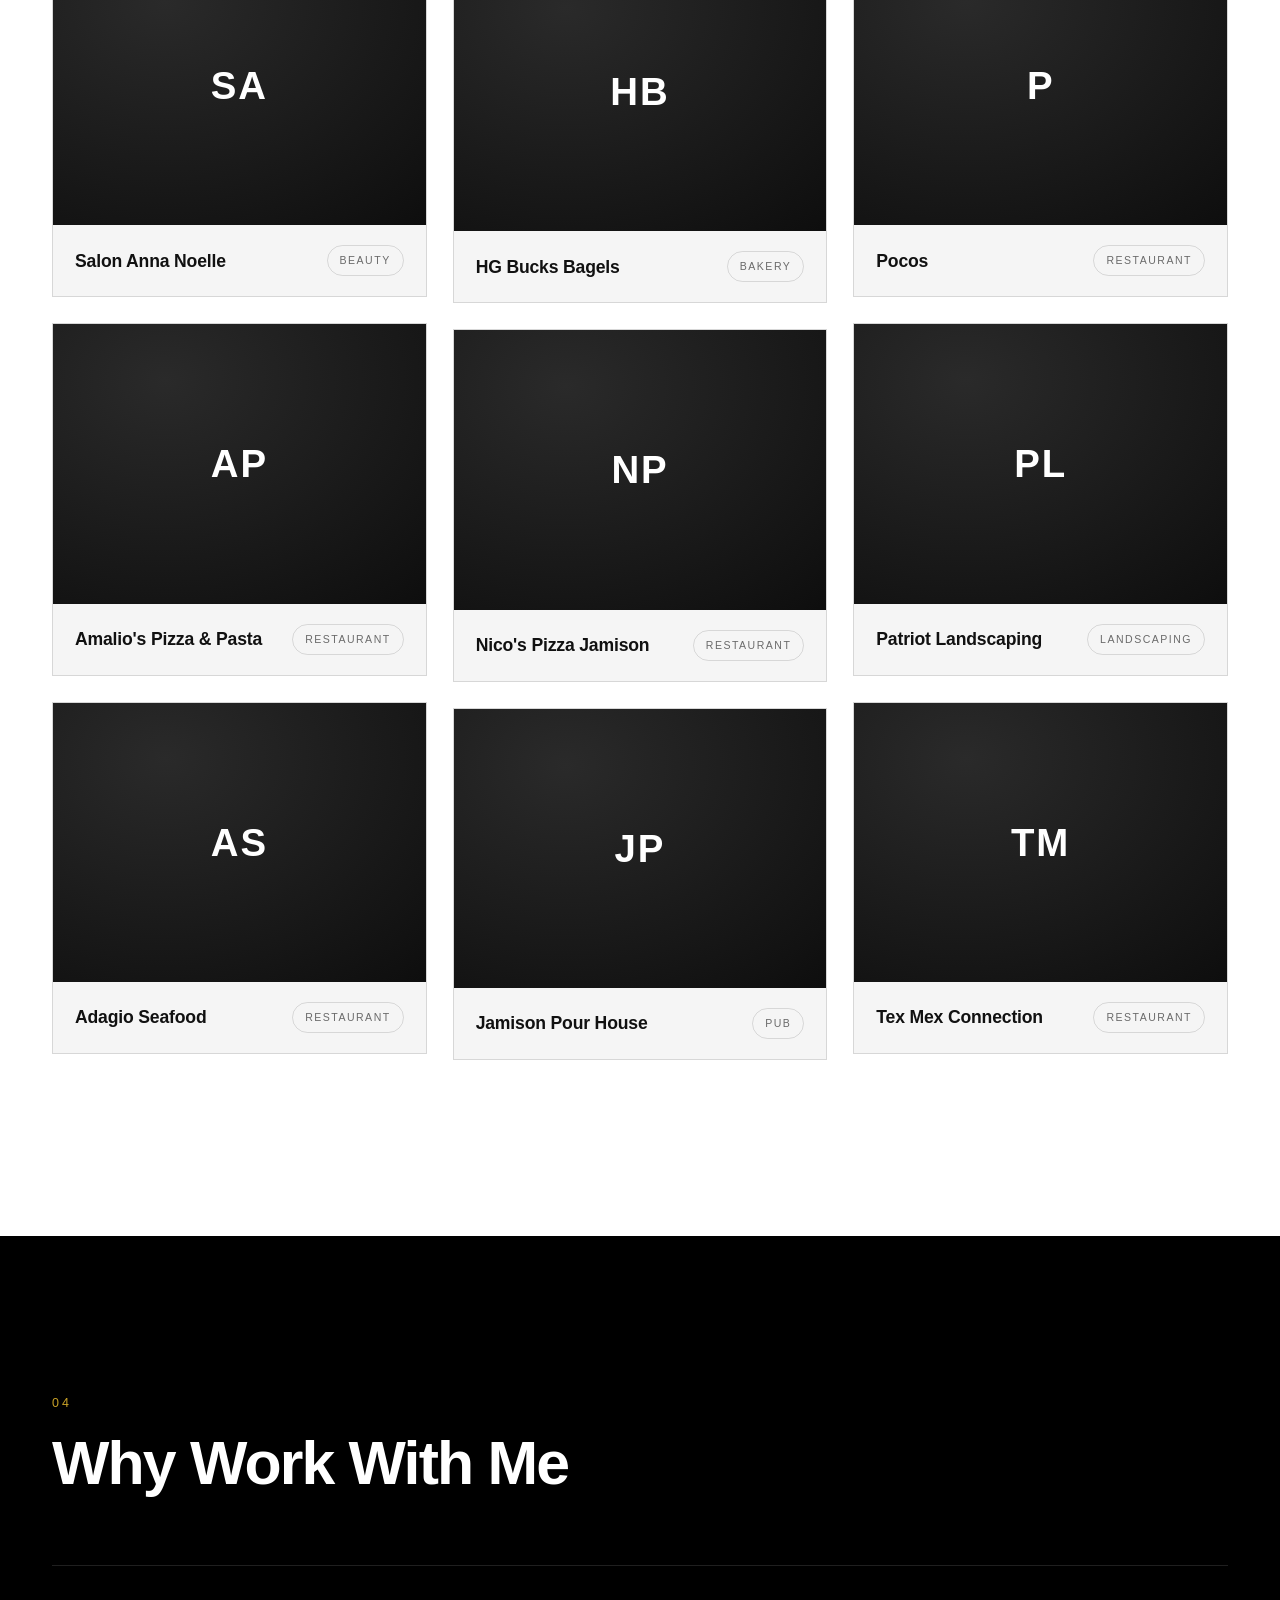
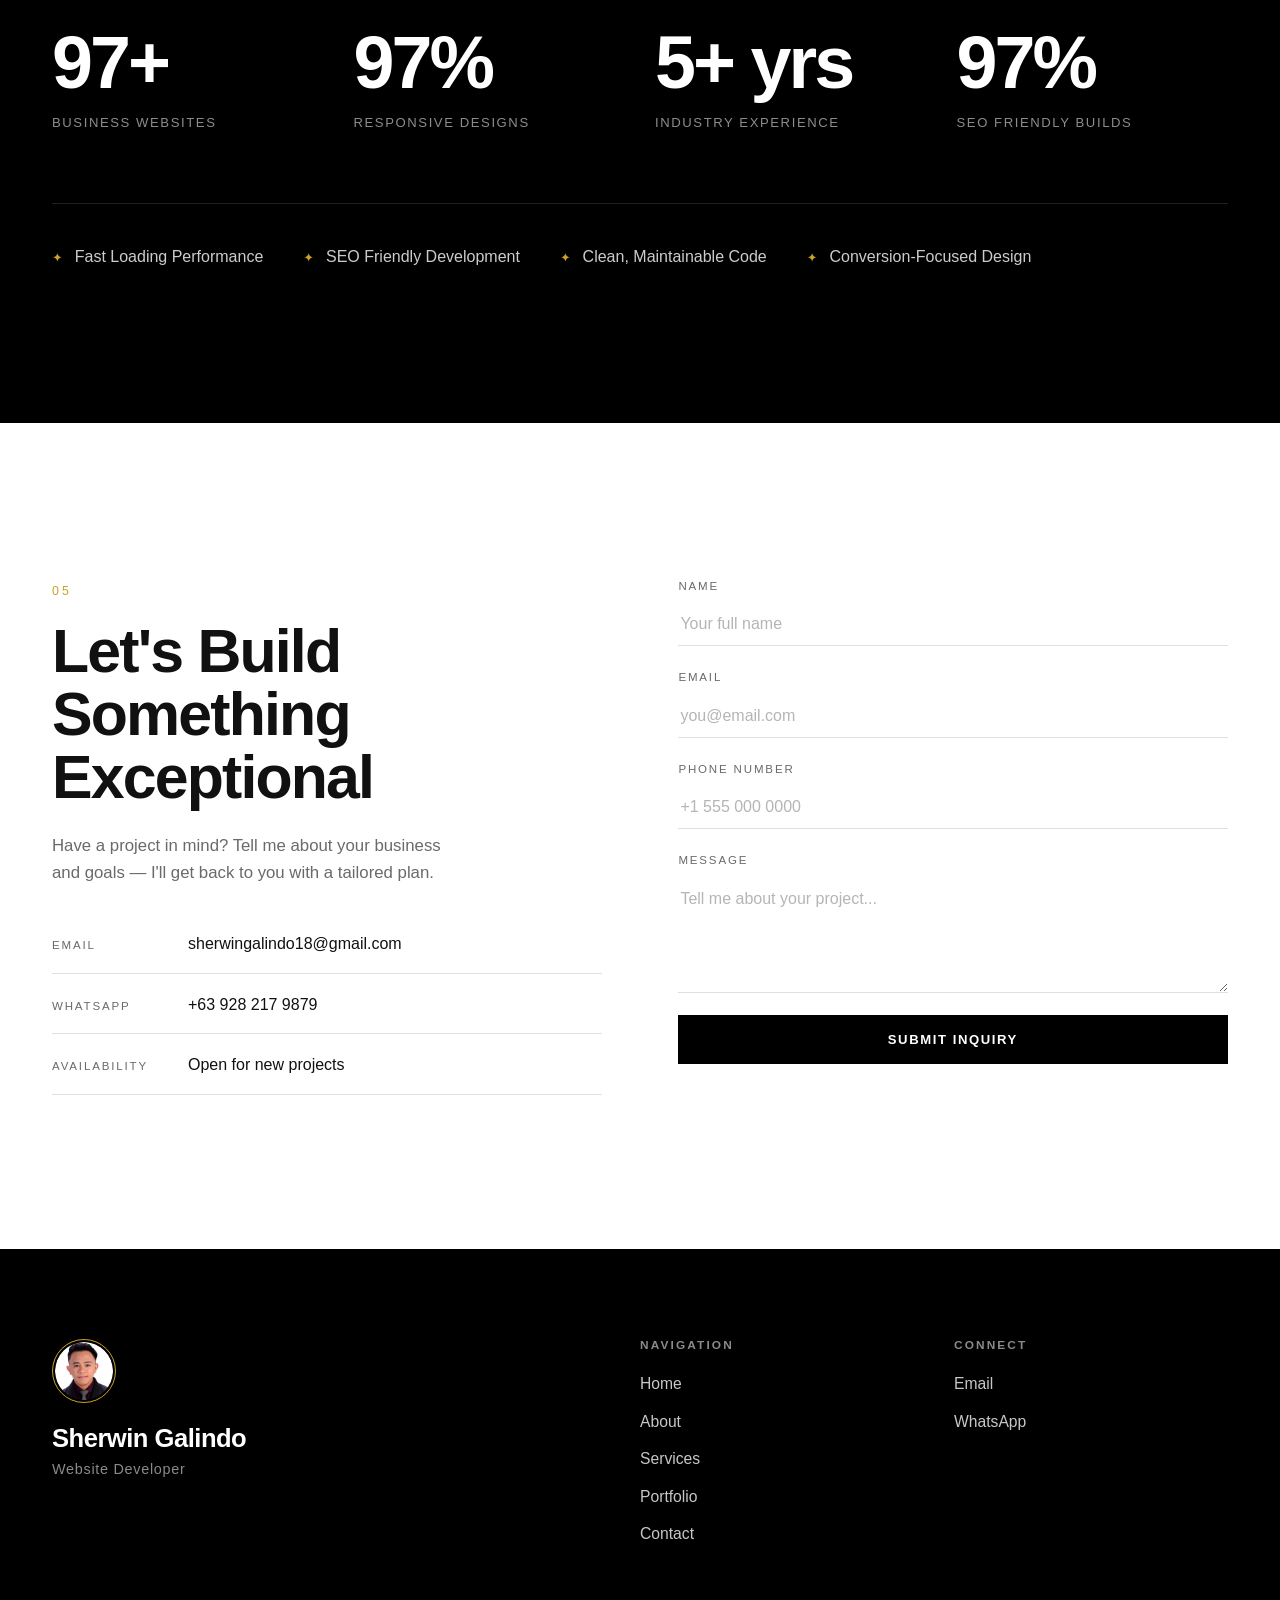
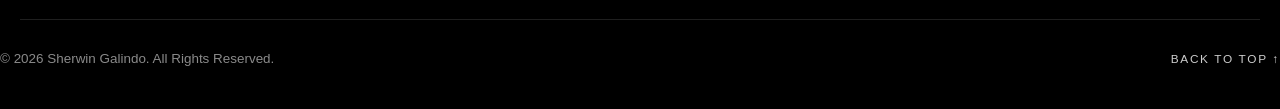
==== commit fe8ac7d9: "Update education: BS Computer Engineering Co-Authored-By: Claude Opus 4.8 <noreply@anthropic.com> Cl" ====
--- a/index.html
+++ b/index.html
@@ -221,7 +221,7 @@
             <div class="about__block reveal">
               <h3 class="about__block-title">Education</h3>
               <ul class="about__list">
-                <li>Studies in Information Technology</li>
+                <li>Studies in BS Computer Engineering</li>
                 <li>Continuous self-driven learning</li>
                 <li>Modern web standards &amp; tooling</li>
               </ul>
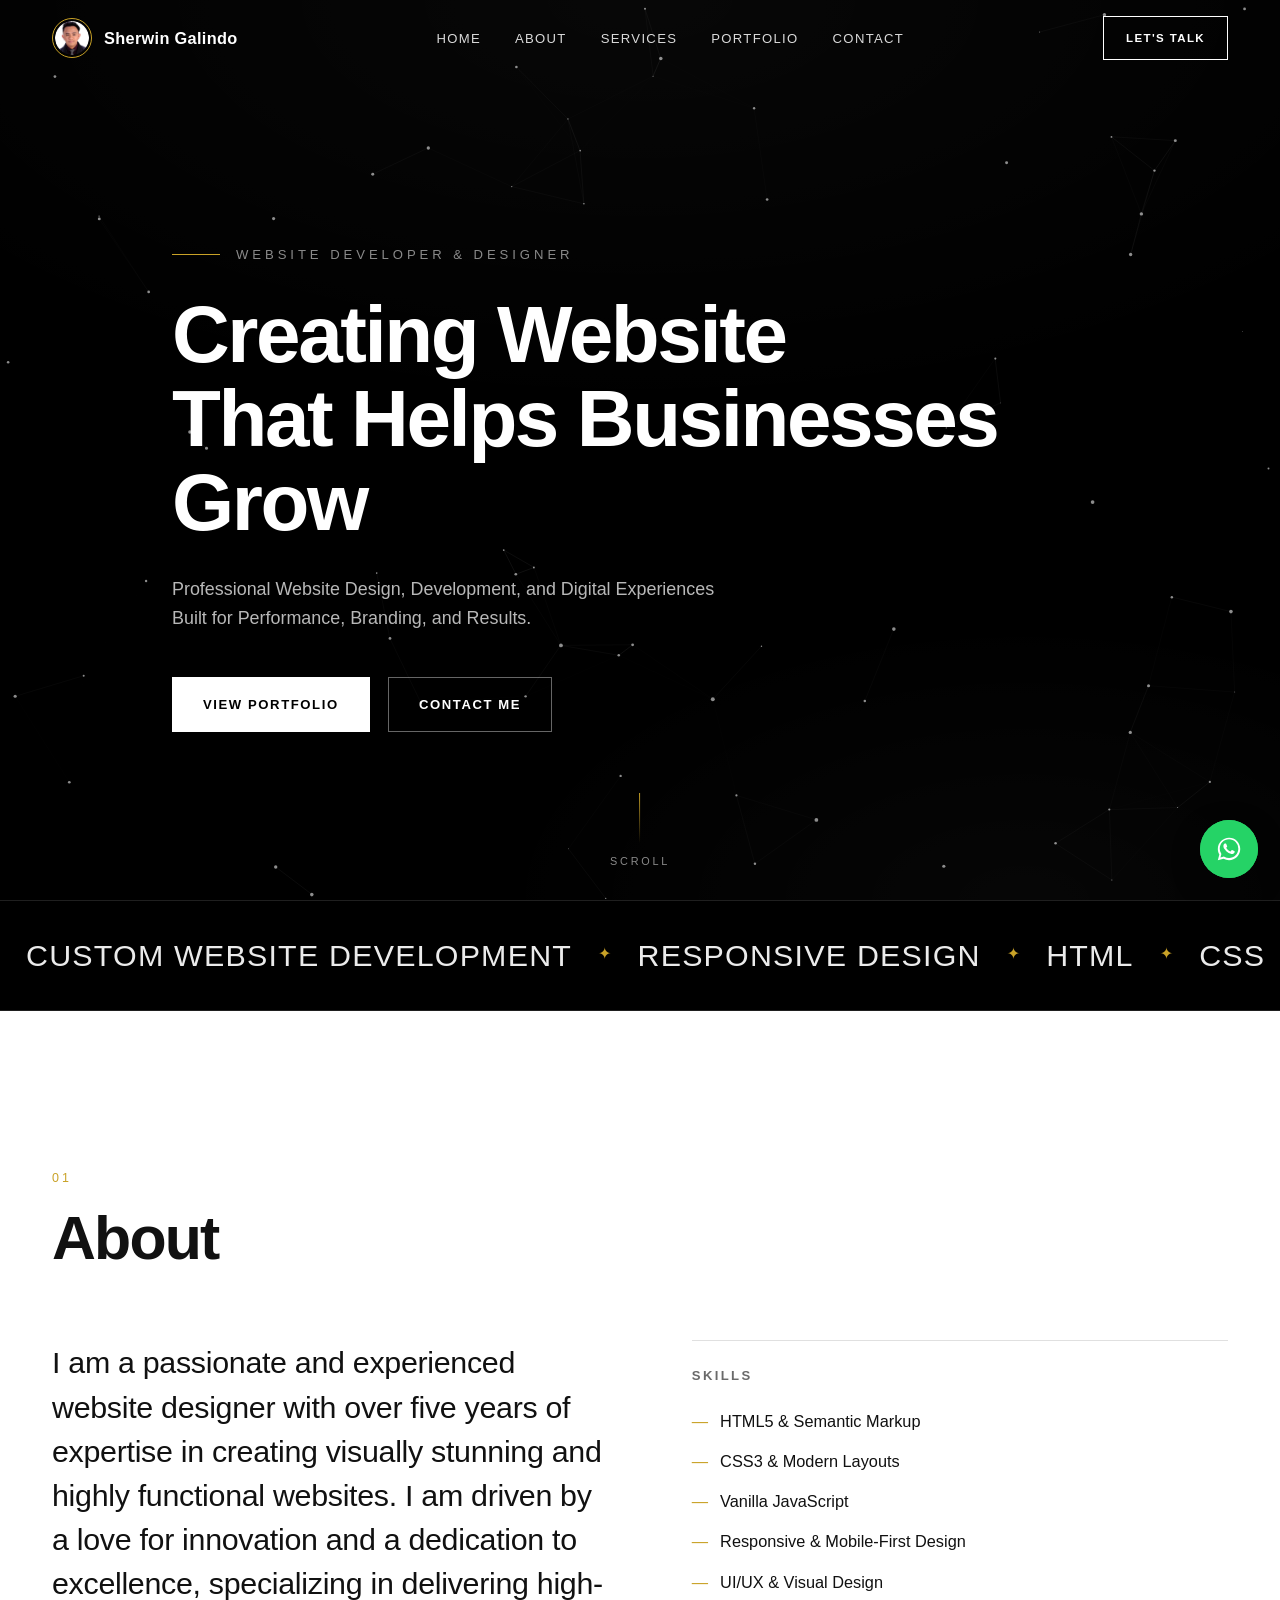
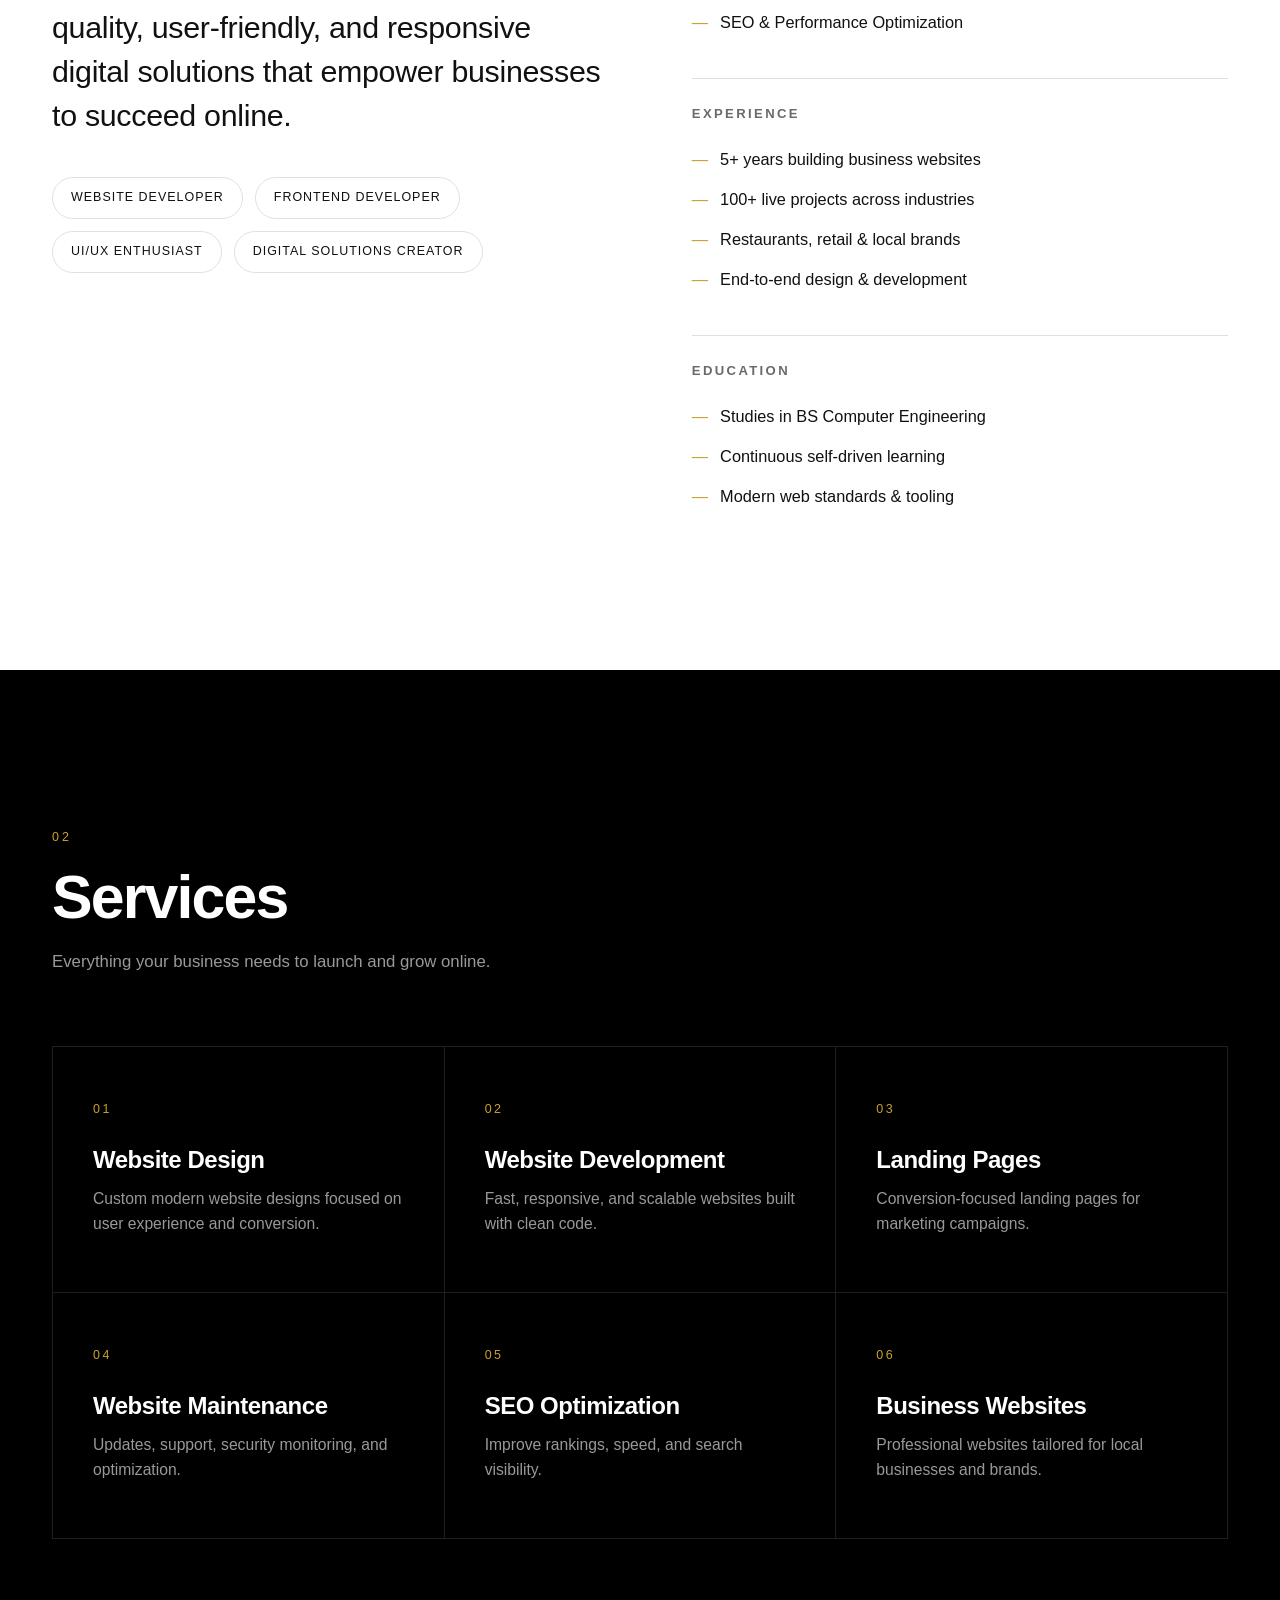
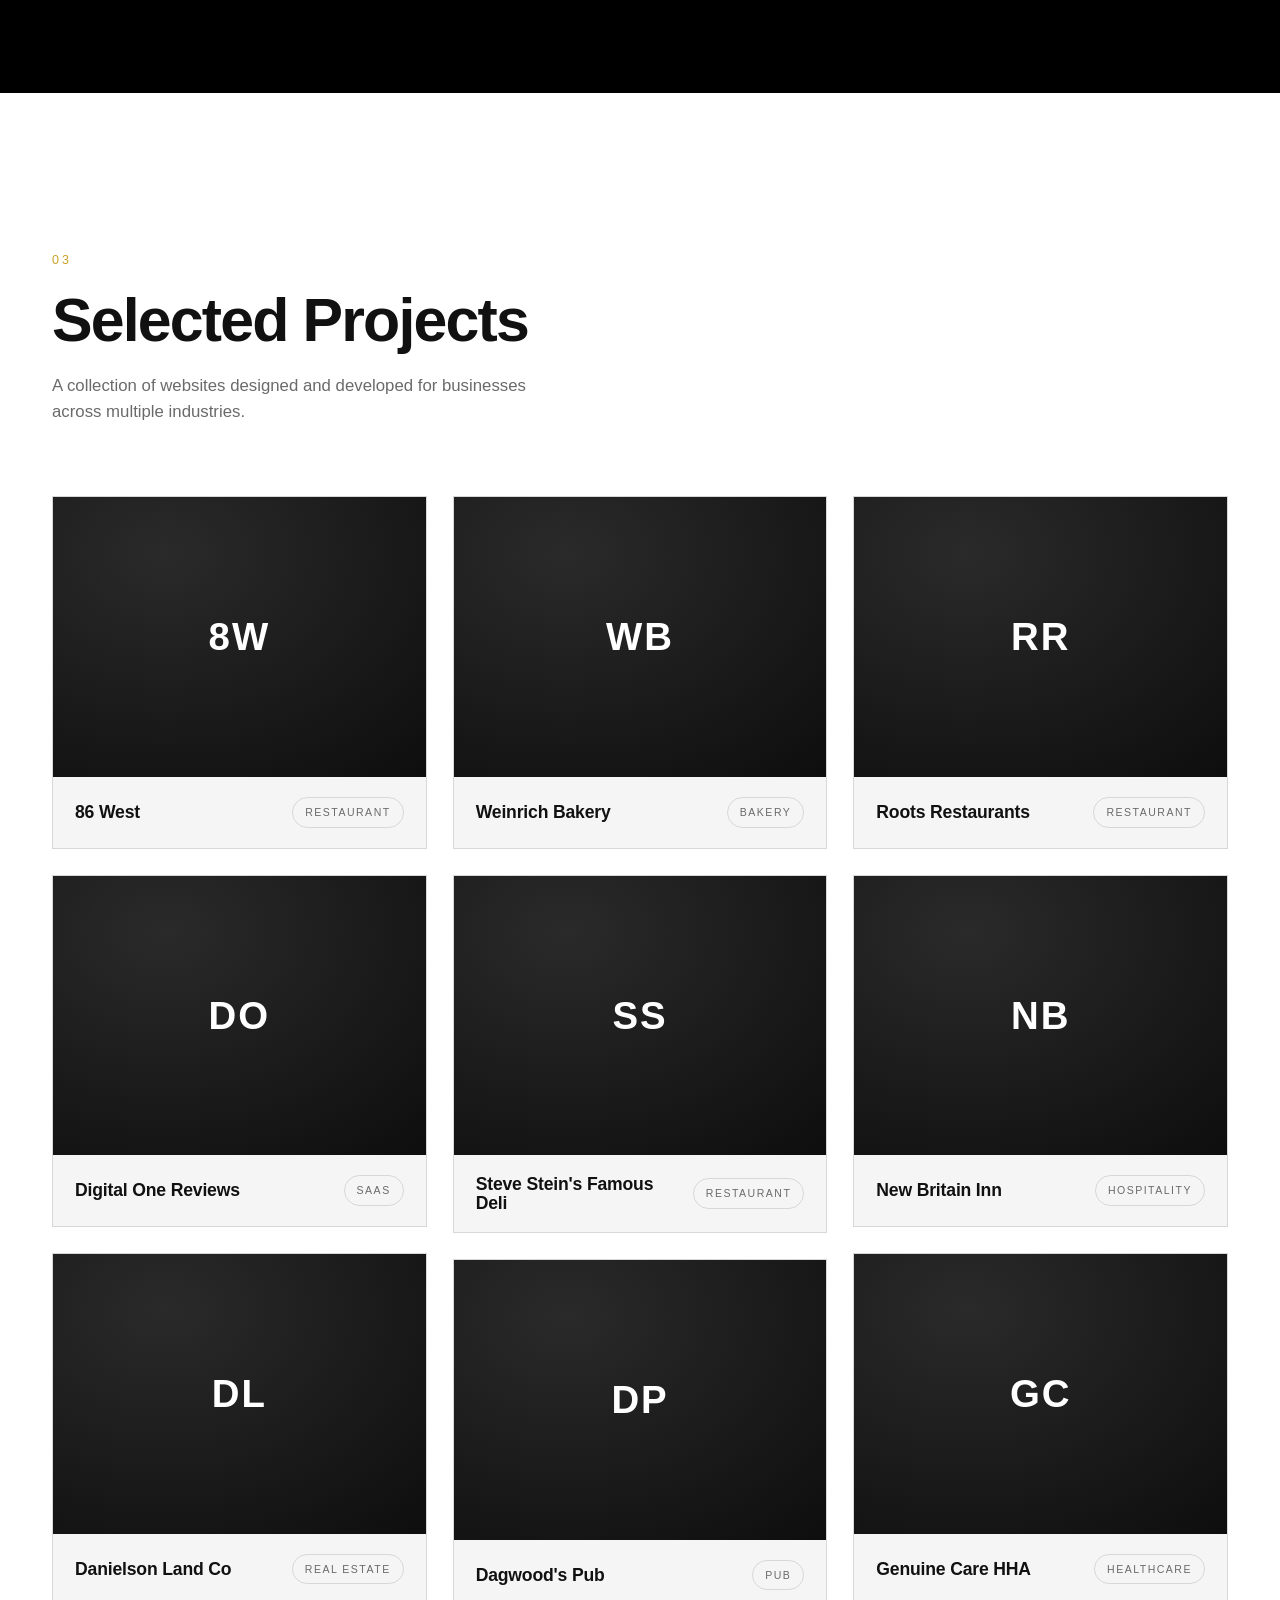
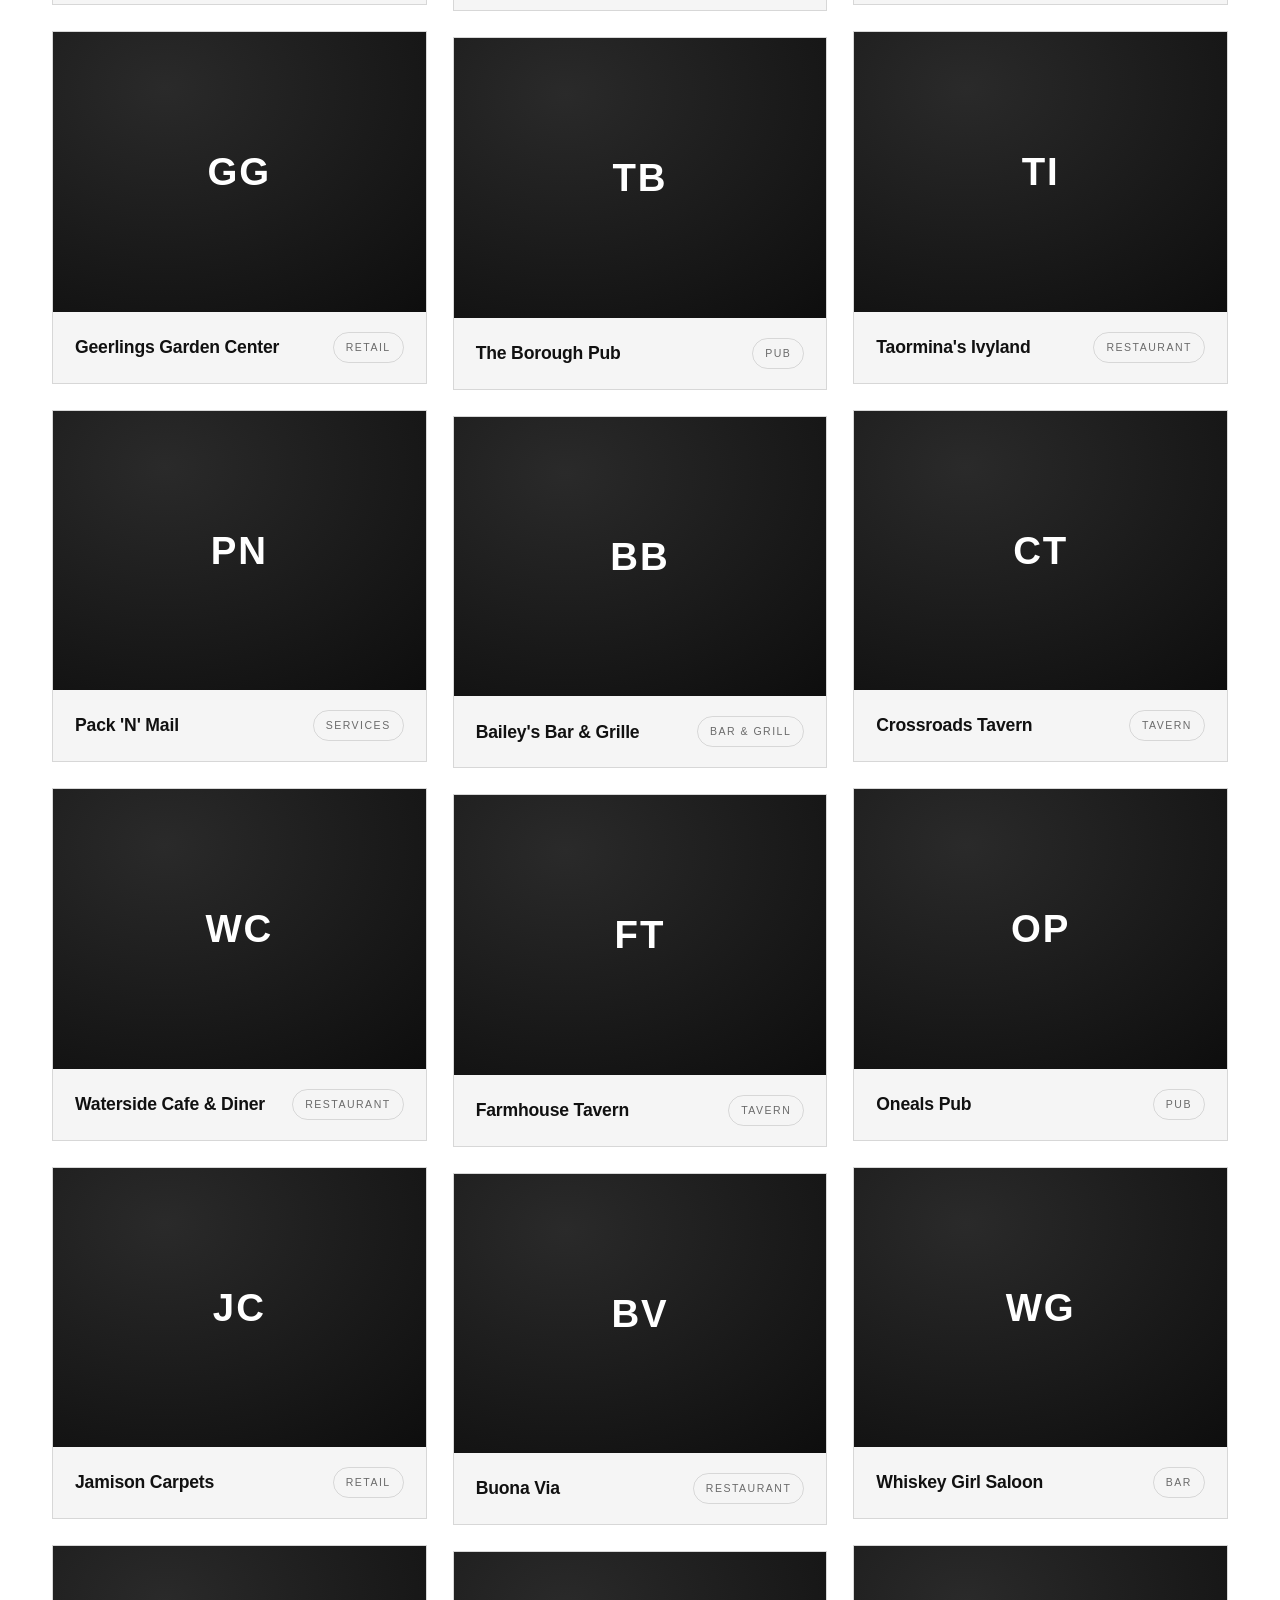
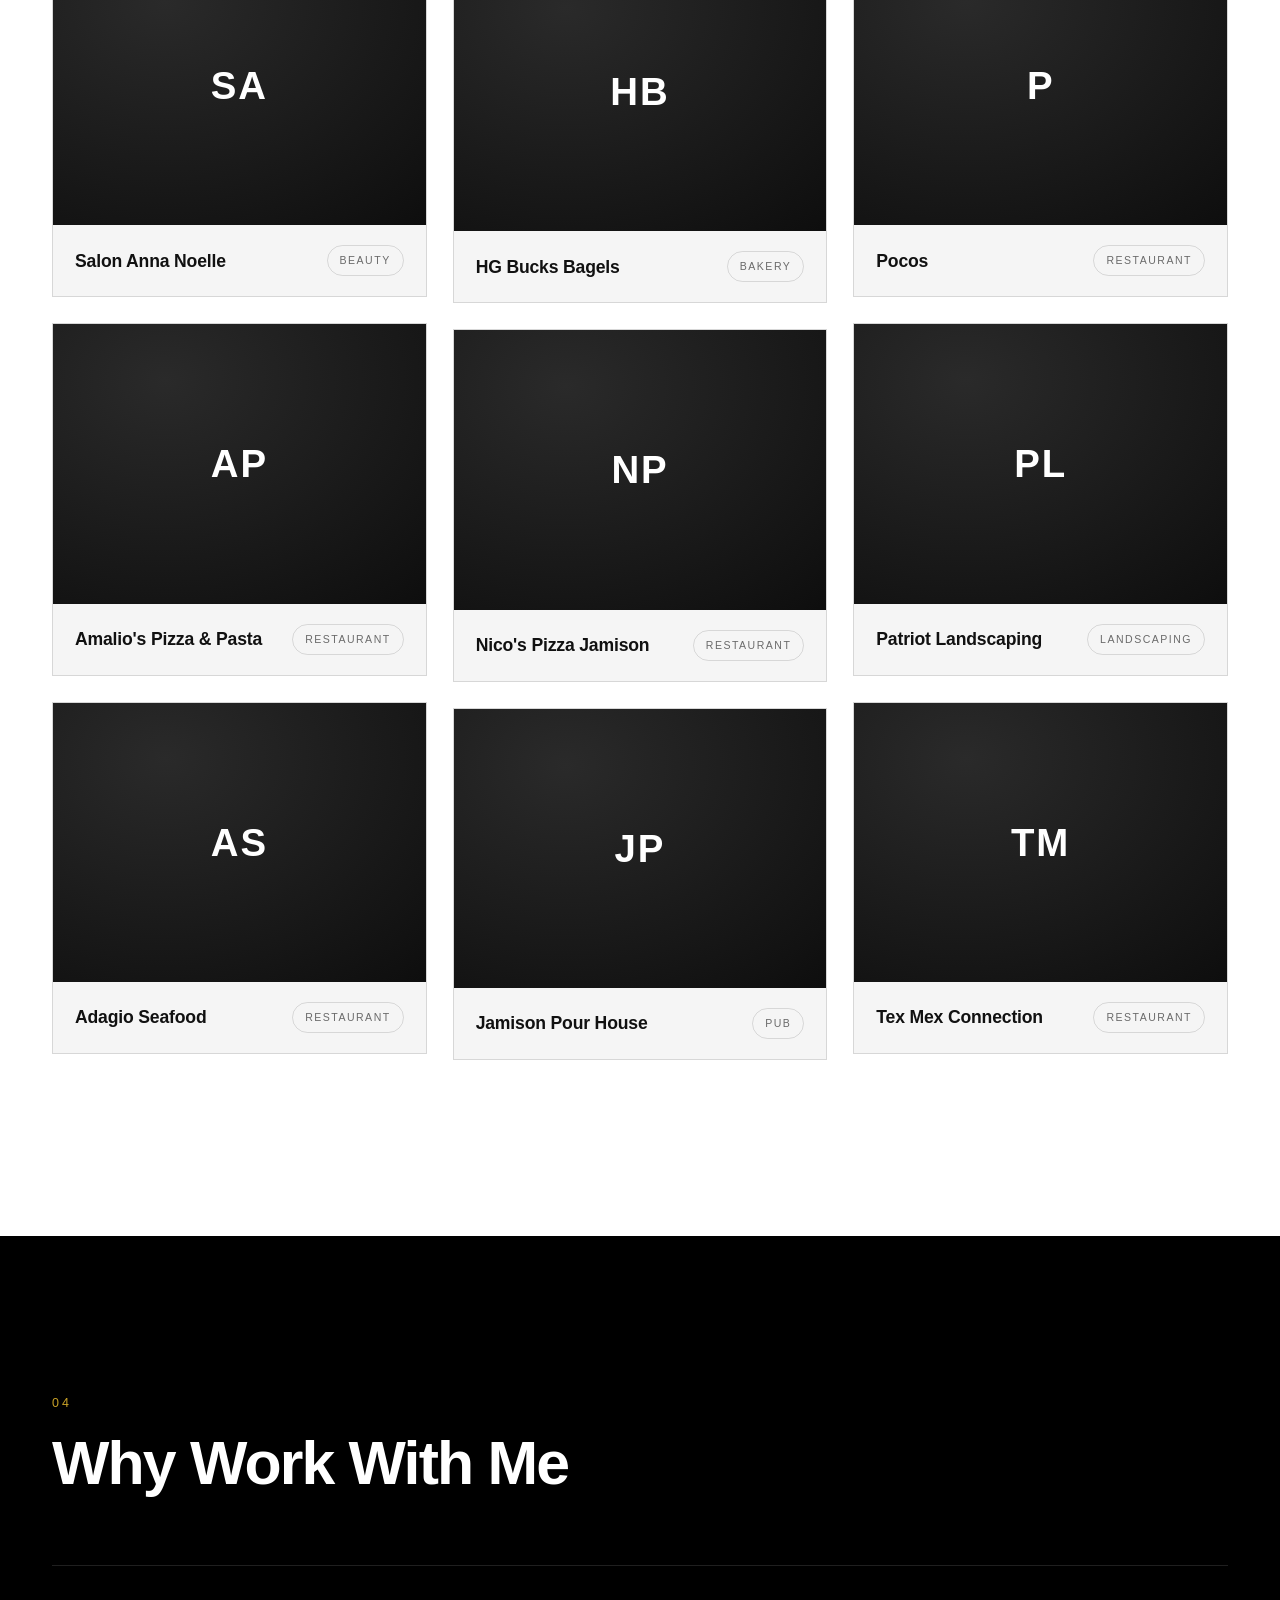
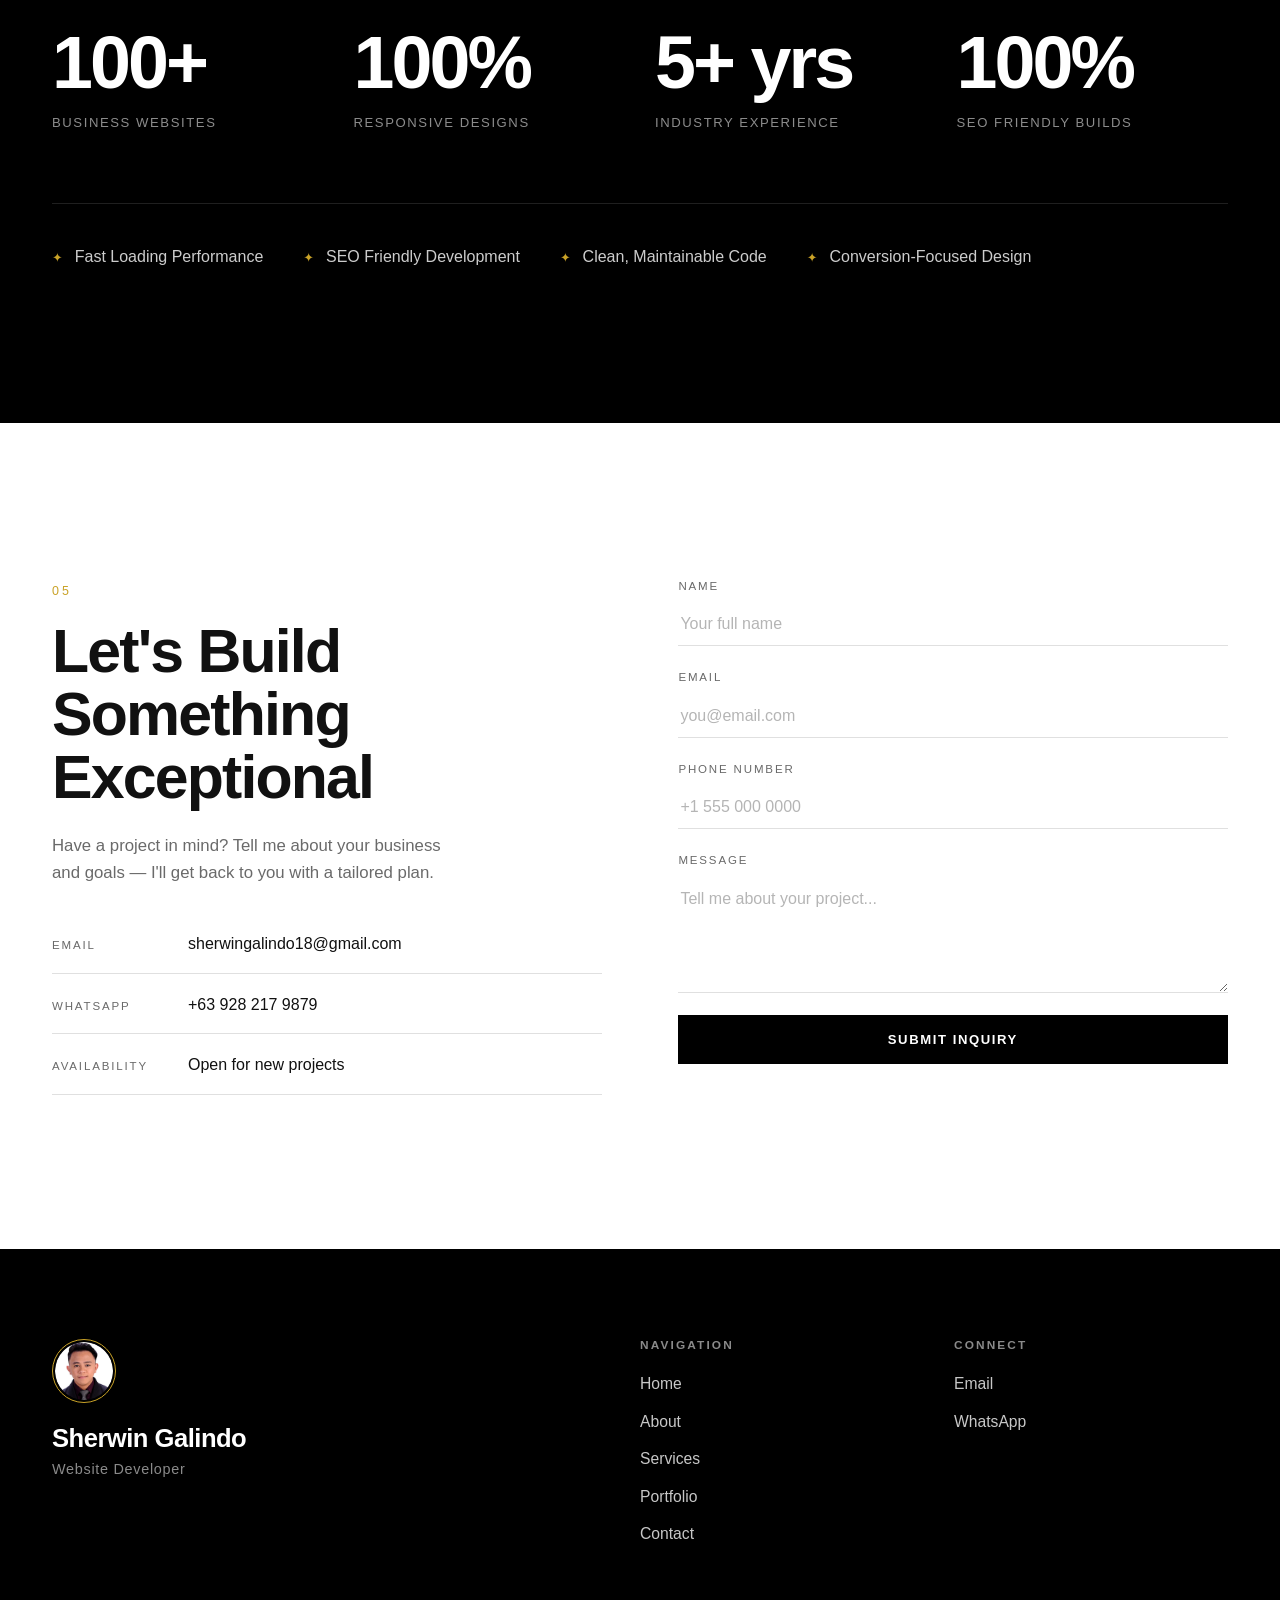
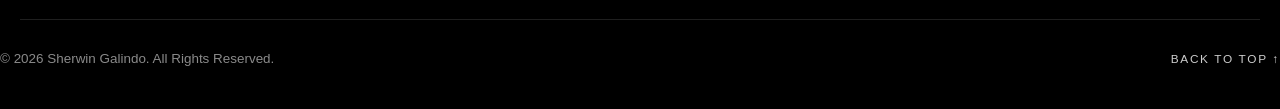
==== commit 11648e01: "Add config-driven integrations: GA4, HubSpot, Search Console, Mailchimp - window.SITE_CONFIG block i" ====
--- a/index.html
+++ b/index.html
@@ -64,6 +64,24 @@
     ]
   }
   </script>
+
+  <!-- ============================================================
+       THIRD-PARTY INTEGRATIONS
+       Paste your account IDs below. Leave a value as "" to keep
+       that integration OFF (nothing loads until an ID is filled in).
+       ============================================================ -->
+  <script>
+    window.SITE_CONFIG = {
+      GA4_ID: "",           /* Google Analytics 4  — e.g. "G-XXXXXXXXXX"  (Admin ▸ Data Streams) */
+      HUBSPOT_ID: "",       /* HubSpot Hub/Portal ID — e.g. "12345678"    (Settings ▸ Account Setup ▸ Tracking Code) */
+      HUBSPOT_REGION: "na1",/* HubSpot data region: "na1" (default), "eu1", etc. */
+      MAILCHIMP_ACTION: ""  /* Mailchimp embedded-form action URL (Audience ▸ Signup forms ▸ Embedded form) */
+    };
+  </script>
+
+  <!-- Google Search Console verification (static-site equivalent of Site Kit).
+       Uncomment and paste your token from Search Console ▸ Settings ▸ Ownership verification ▸ HTML tag. -->
+  <!-- <meta name="google-site-verification" content="PASTE_YOUR_TOKEN_HERE" /> -->
 </head>
 
 <body>
@@ -375,6 +393,24 @@
     </section>
   </main>
 
+  <!-- ================= NEWSLETTER (Mailchimp) ================= -->
+  <!-- Hidden until MAILCHIMP_ACTION is set in the config above. -->
+  <section class="newsletter" id="newsletter" aria-label="Newsletter signup" hidden>
+    <div class="container newsletter__inner">
+      <div class="newsletter__text">
+        <h3>Stay in the Loop</h3>
+        <p>Occasional insights on web design, performance, and business growth. No spam.</p>
+      </div>
+      <form class="newsletter__form" id="newsletterForm" method="post" target="_blank" novalidate>
+        <input type="email" name="EMAIL" id="mce-EMAIL" required
+               placeholder="Your email address" aria-label="Email address" autocomplete="email" />
+        <!-- Mailchimp bot-protection honeypot (leave empty) -->
+        <div aria-hidden="true" style="position:absolute;left:-5000px"><input type="text" name="b_honeypot" tabindex="-1" value="" /></div>
+        <button type="submit" class="btn btn--solid">Subscribe</button>
+      </form>
+    </div>
+  </section>
+
   <!-- ================= FOOTER ================= -->
   <footer class="footer">
     <div class="container footer__inner">
--- a/style.css
+++ b/style.css
@@ -1053,3 +1053,68 @@
   .pcard { opacity: 1; transform: none; }
   .marquee__track { animation: none; }
 }
+
+/* ============================================================
+   NEWSLETTER BAND (Mailchimp) — hidden until configured
+   ============================================================ */
+.newsletter {
+  background: var(--c-111);
+  border-top: 1px solid var(--line);
+}
+.newsletter[hidden] { display: none; }
+.newsletter__inner {
+  display: flex;
+  align-items: center;
+  justify-content: space-between;
+  gap: 32px;
+  padding: 54px 32px;
+  flex-wrap: wrap;
+}
+.newsletter__text h3 {
+  font-size: clamp(1.4rem, 3vw, 1.9rem);
+  color: var(--white);
+  letter-spacing: -0.02em;
+}
+.newsletter__text p {
+  margin-top: 8px;
+  color: var(--gray);
+  font-weight: 300;
+  max-width: 46ch;
+}
+.newsletter__form {
+  display: flex;
+  gap: 12px;
+  flex: 1 1 320px;
+  max-width: 540px;
+}
+.newsletter__form input[type="email"] {
+  flex: 1;
+  min-width: 0;
+  background: transparent;
+  border: 1px solid var(--line);
+  color: var(--white);
+  padding: 15px 18px;
+  font-family: inherit;
+  font-size: 1rem;
+  transition: border-color 0.4s var(--ease);
+}
+.newsletter__form input[type="email"]::placeholder { color: #777; }
+.newsletter__form input[type="email"]:focus {
+  outline: none;
+  border-color: var(--gold);
+}
+.newsletter__form .btn--solid {
+  background: var(--white);
+  color: var(--black);
+  border-color: var(--white);
+  white-space: nowrap;
+}
+.newsletter__form .btn--solid:hover {
+  background: var(--gold);
+  border-color: var(--gold);
+  color: var(--black);
+}
+@media (max-width: 600px) {
+  .newsletter__form { flex-direction: column; }
+  .newsletter__form .btn--solid { width: 100%; }
+}
--- a/style.css
+++ b/style.css
@@ -1053,3 +1053,68 @@
   .pcard { opacity: 1; transform: none; }
   .marquee__track { animation: none; }
 }
+
+/* ============================================================
+   NEWSLETTER BAND (Mailchimp) — hidden until configured
+   ============================================================ */
+.newsletter {
+  background: var(--c-111);
+  border-top: 1px solid var(--line);
+}
+.newsletter[hidden] { display: none; }
+.newsletter__inner {
+  display: flex;
+  align-items: center;
+  justify-content: space-between;
+  gap: 32px;
+  padding: 54px 32px;
+  flex-wrap: wrap;
+}
+.newsletter__text h3 {
+  font-size: clamp(1.4rem, 3vw, 1.9rem);
+  color: var(--white);
+  letter-spacing: -0.02em;
+}
+.newsletter__text p {
+  margin-top: 8px;
+  color: var(--gray);
+  font-weight: 300;
+  max-width: 46ch;
+}
+.newsletter__form {
+  display: flex;
+  gap: 12px;
+  flex: 1 1 320px;
+  max-width: 540px;
+}
+.newsletter__form input[type="email"] {
+  flex: 1;
+  min-width: 0;
+  background: transparent;
+  border: 1px solid var(--line);
+  color: var(--white);
+  padding: 15px 18px;
+  font-family: inherit;
+  font-size: 1rem;
+  transition: border-color 0.4s var(--ease);
+}
+.newsletter__form input[type="email"]::placeholder { color: #777; }
+.newsletter__form input[type="email"]:focus {
+  outline: none;
+  border-color: var(--gold);
+}
+.newsletter__form .btn--solid {
+  background: var(--white);
+  color: var(--black);
+  border-color: var(--white);
+  white-space: nowrap;
+}
+.newsletter__form .btn--solid:hover {
+  background: var(--gold);
+  border-color: var(--gold);
+  color: var(--black);
+}
+@media (max-width: 600px) {
+  .newsletter__form { flex-direction: column; }
+  .newsletter__form .btn--solid { width: 100%; }
+}
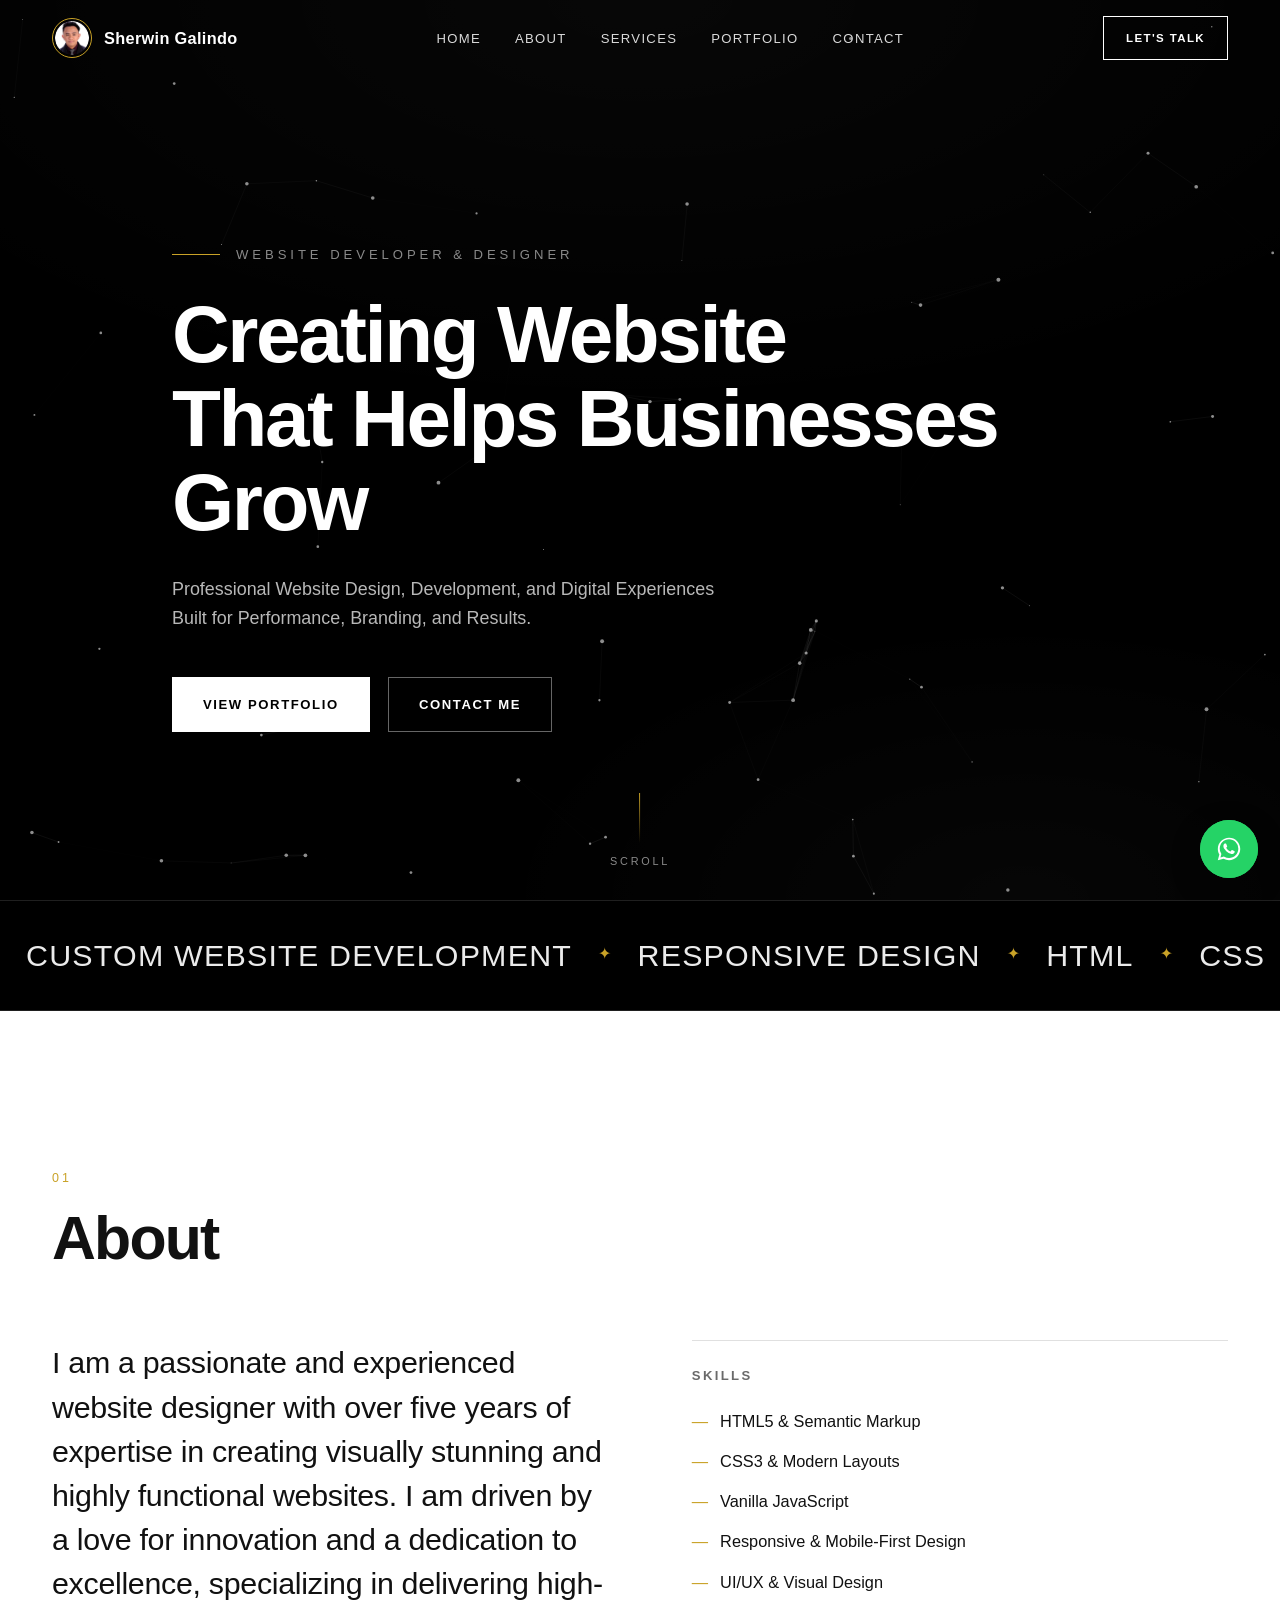
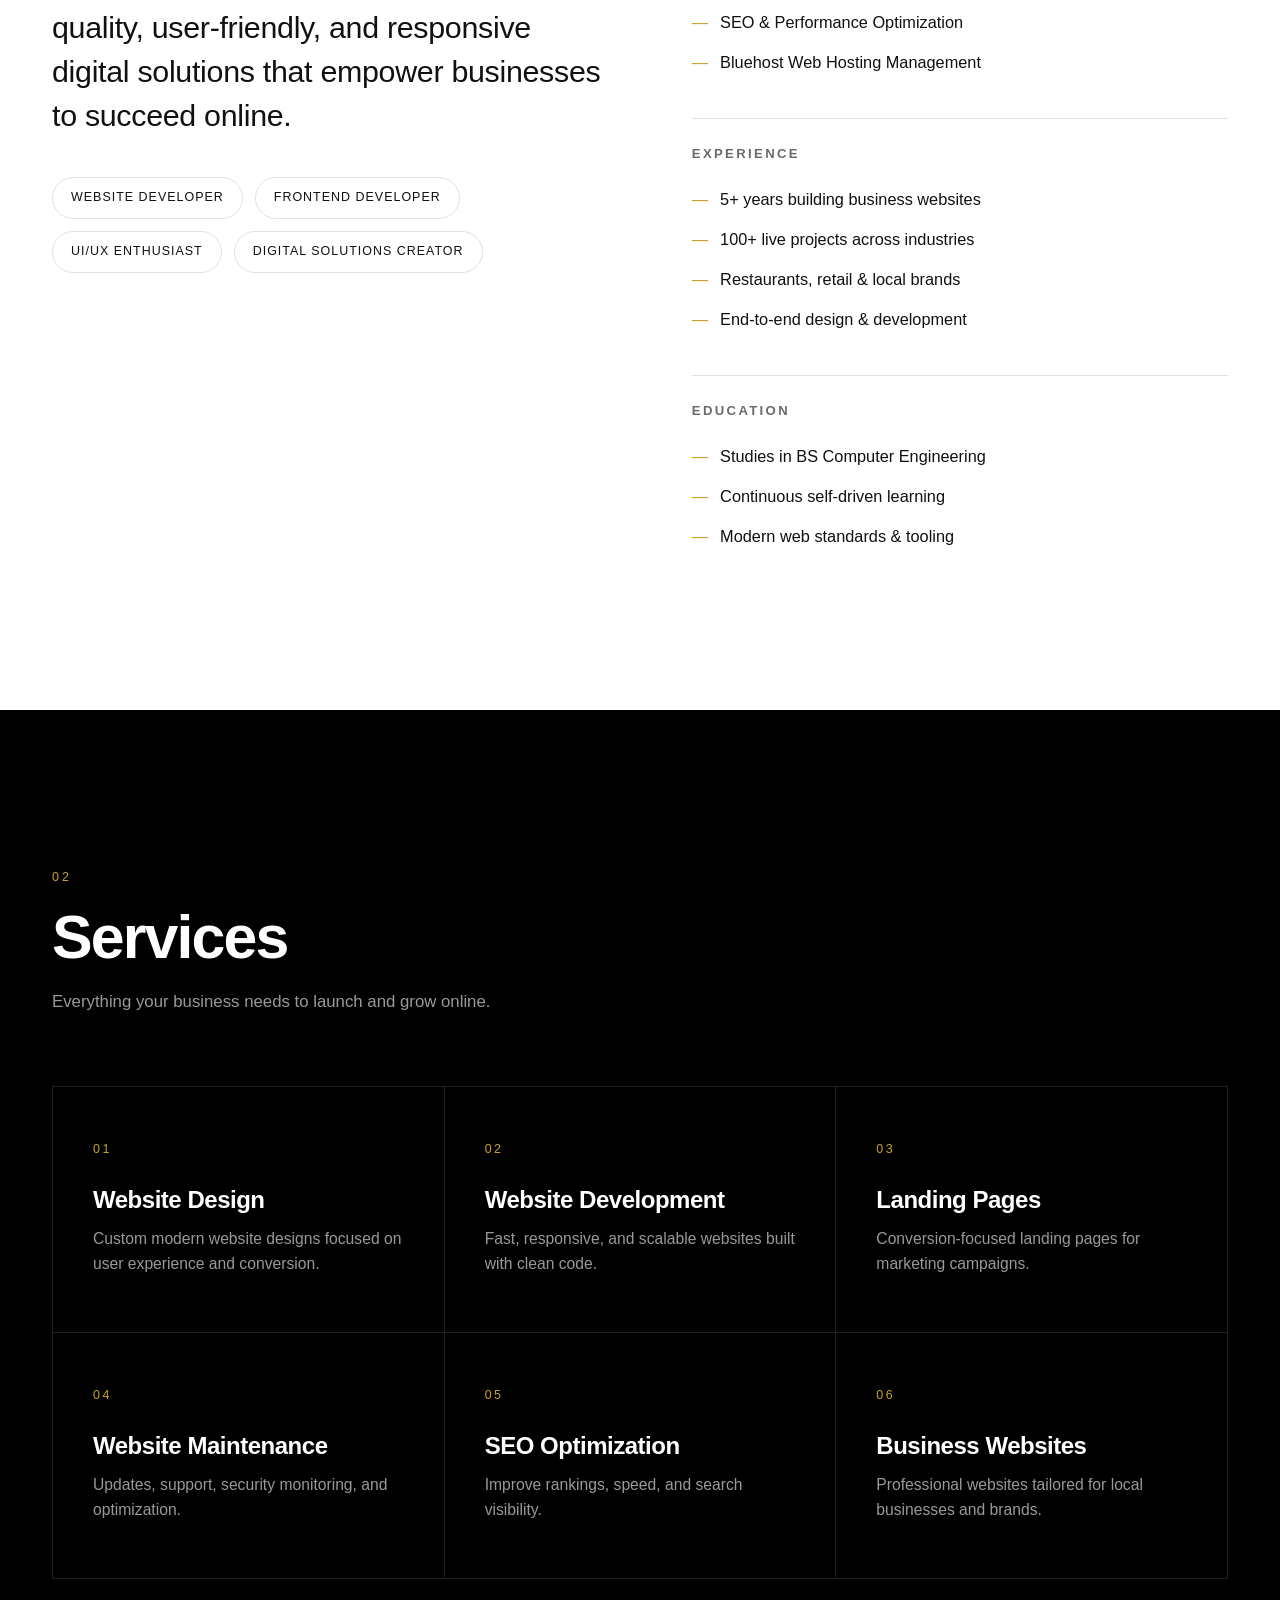
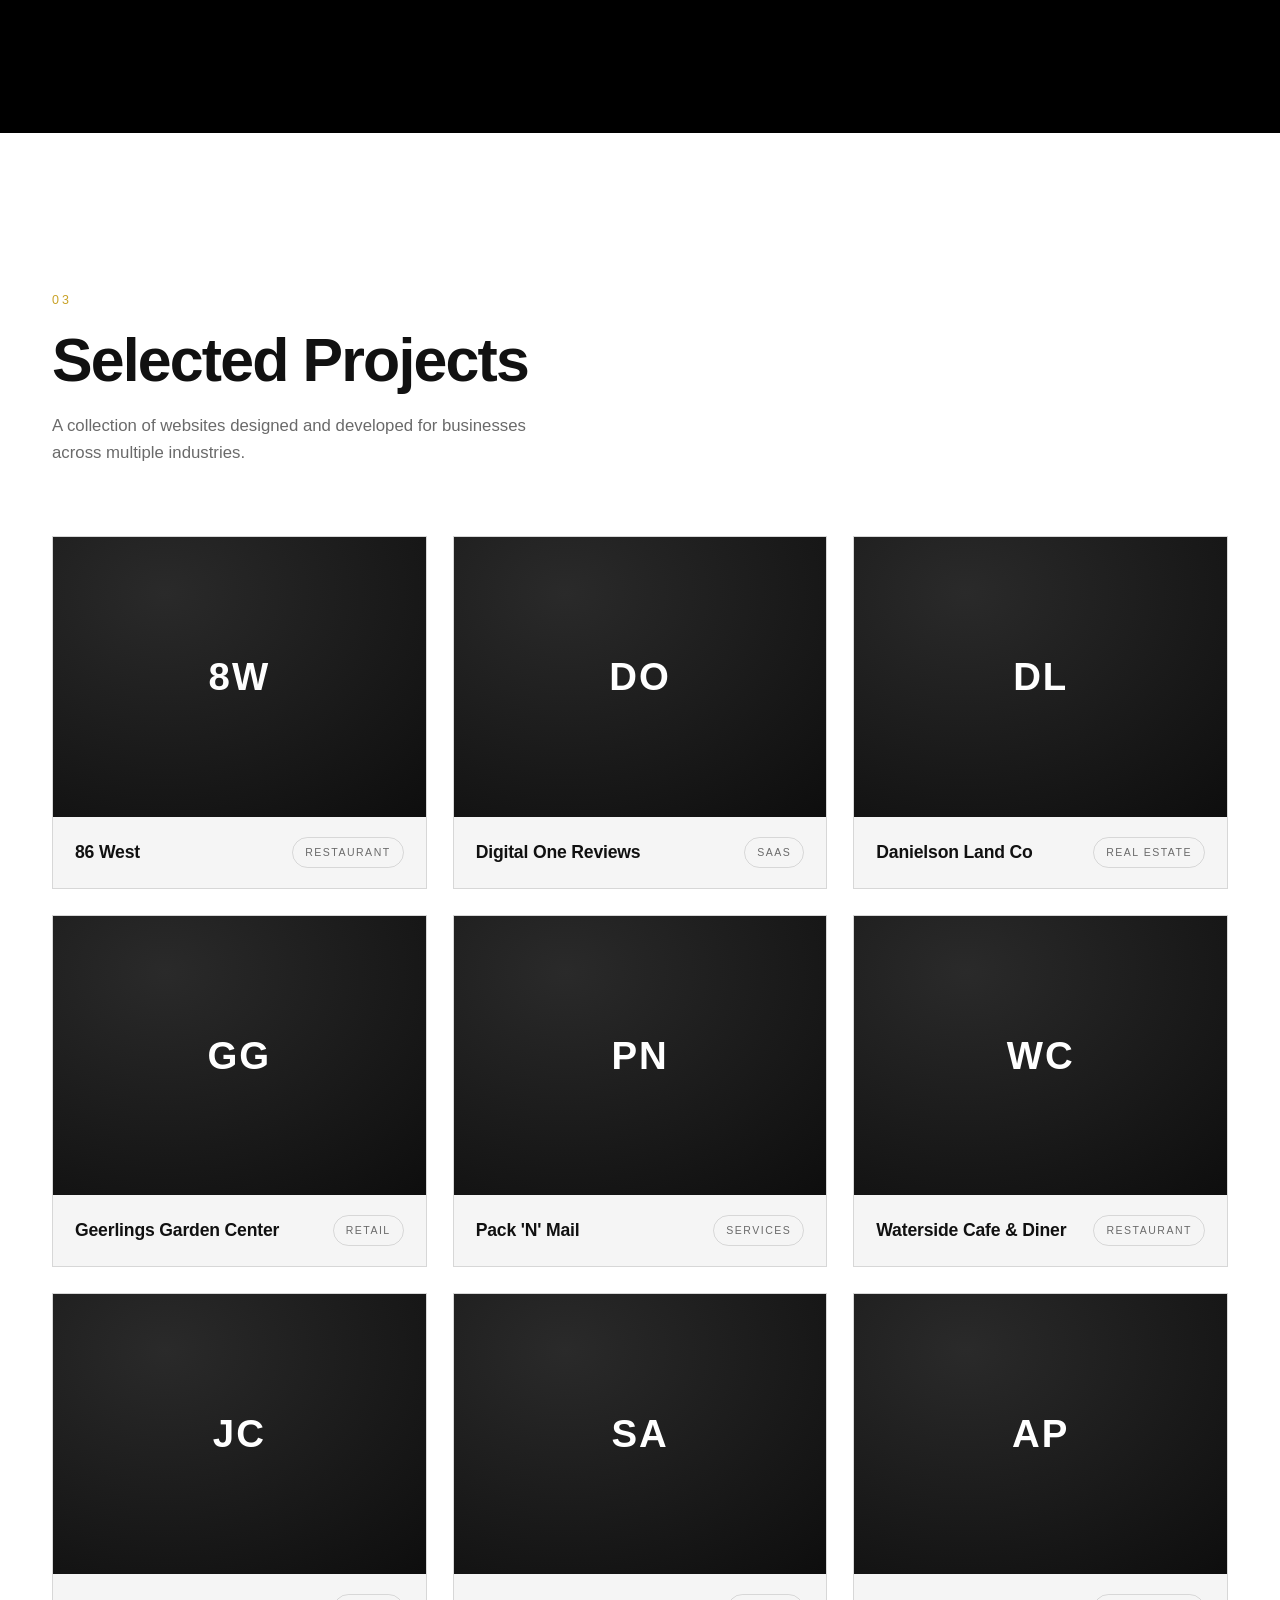
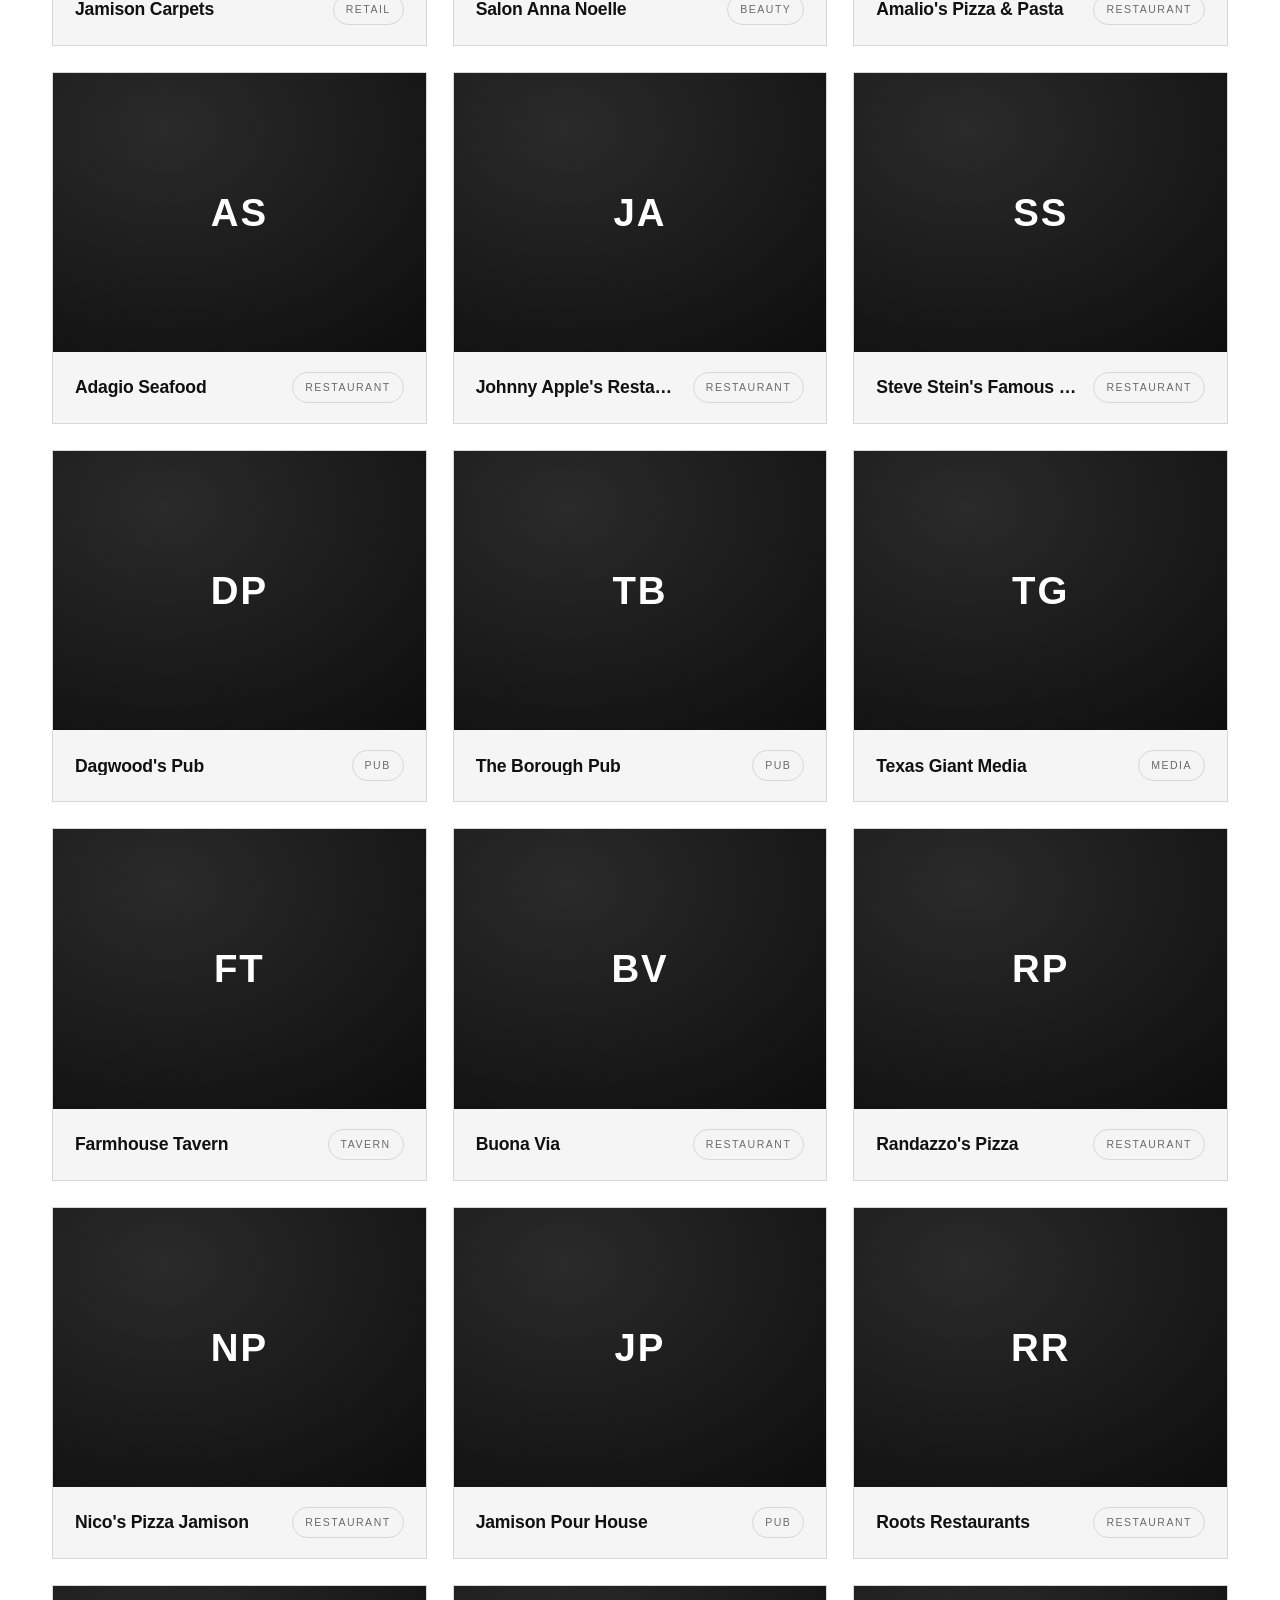
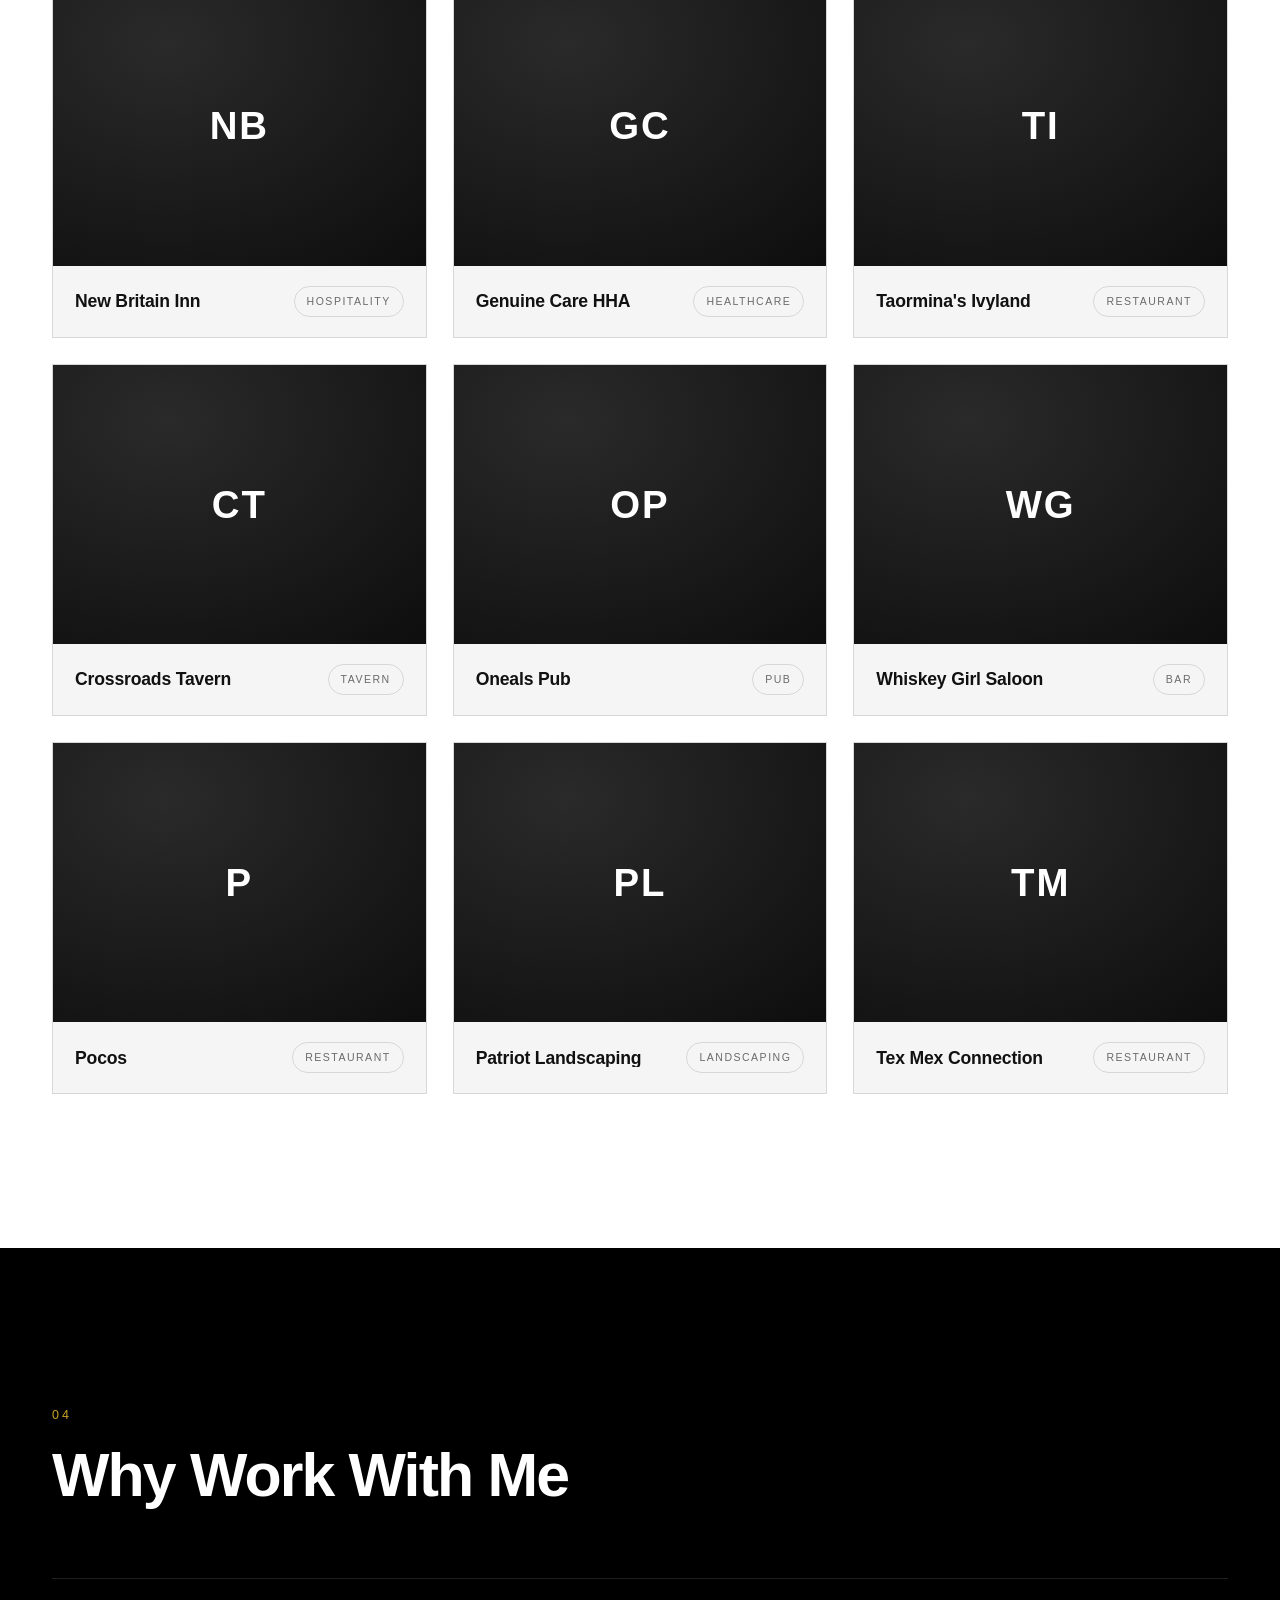
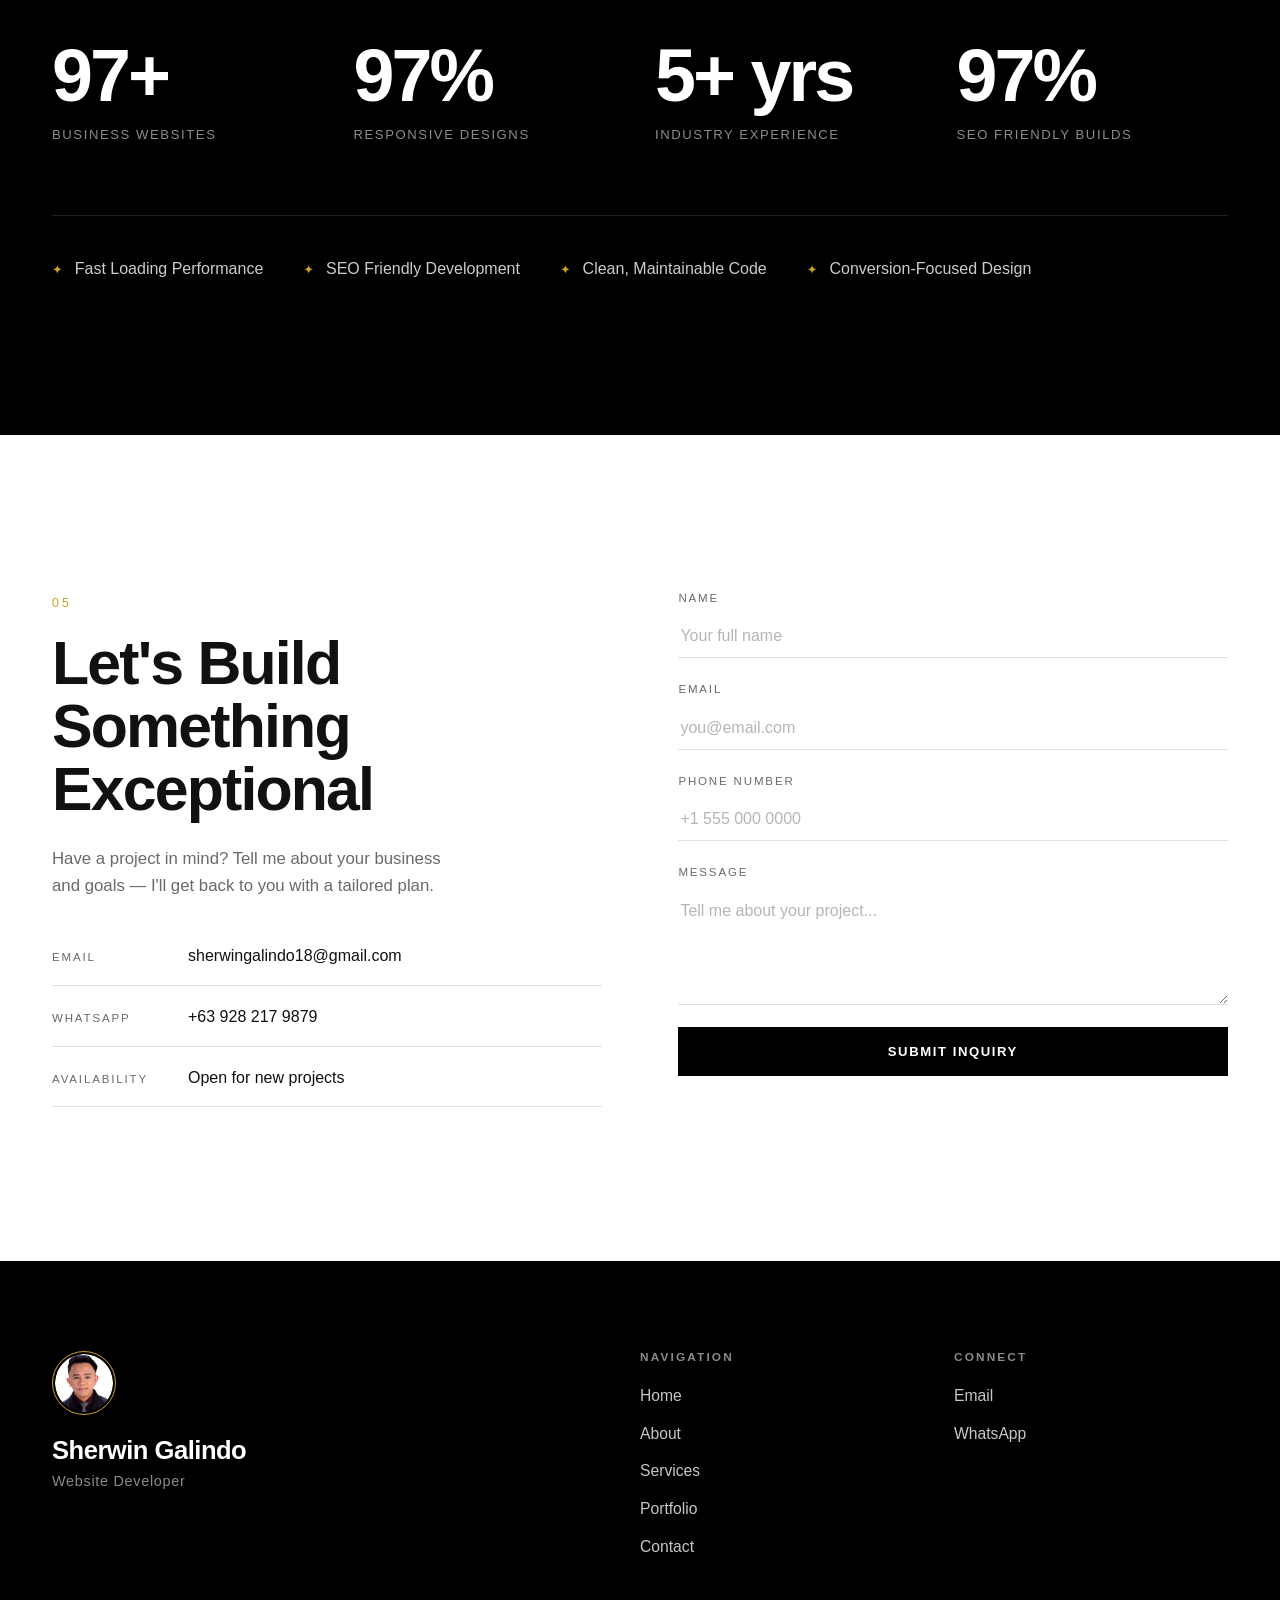
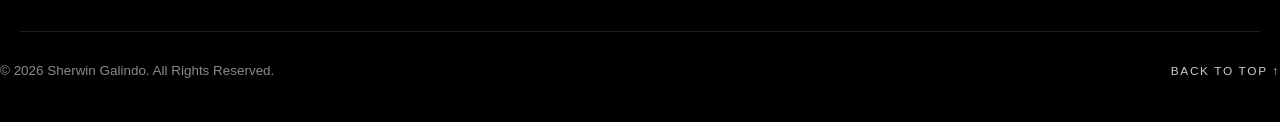
==== commit deab631c: "Add 'Bluehost Web Hosting Management' skill to site and resume - Website About > Skills list - Resum" ====
--- a/index.html
+++ b/index.html
@@ -223,6 +223,7 @@
                 <li>Responsive &amp; Mobile-First Design</li>
                 <li>UI/UX &amp; Visual Design</li>
                 <li>SEO &amp; Performance Optimization</li>
+                <li>Bluehost Web Hosting Management</li>
               </ul>
             </div>
 
--- a/style.css
+++ b/style.css
@@ -650,13 +650,16 @@
    PORTFOLIO
    ============================================================ */
 .portfolio__grid {
-  columns: 3;
-  column-gap: 26px;
+  display: grid;
+  grid-template-columns: repeat(3, 1fr);
+  gap: 26px;
+  align-items: stretch;
 }
 .pcard {
   position: relative;
-  break-inside: avoid;
-  margin-bottom: 26px;
+  display: flex;
+  flex-direction: column;
+  height: 100%;
   background: var(--c-f5);
   border: 1px solid var(--line-dark);
   overflow: hidden;
@@ -740,13 +743,20 @@
   justify-content: space-between;
   gap: 16px;
   padding: 20px 22px;
+  margin-top: auto;
 }
 .pcard__name {
   font-size: 1.1rem;
   font-weight: 600;
   letter-spacing: -0.01em;
+  flex: 1;
+  min-width: 0;
+  white-space: nowrap;
+  overflow: hidden;
+  text-overflow: ellipsis;
 }
 .pcard__tag {
+  flex: none;
   font-size: 0.66rem;
   letter-spacing: 0.14em;
   text-transform: uppercase;
@@ -1009,7 +1019,7 @@
    ============================================================ */
 @media (max-width: 1024px) {
   .services__grid { grid-template-columns: repeat(2, 1fr); }
-  .portfolio__grid { columns: 2; }
+  .portfolio__grid { grid-template-columns: repeat(2, 1fr); }
   .metrics__grid { grid-template-columns: repeat(2, 1fr); row-gap: 50px; }
 }
 
@@ -1027,7 +1037,7 @@
 @media (max-width: 600px) {
   .container { padding: 0 22px; }
   .services__grid { grid-template-columns: 1fr; }
-  .portfolio__grid { columns: 1; }
+  .portfolio__grid { grid-template-columns: 1fr; }
   .metrics__grid { grid-template-columns: 1fr 1fr; }
   .hero__actions .btn { flex: 1; }
   .contact__details li { grid-template-columns: 1fr; gap: 4px; }
--- a/style.css
+++ b/style.css
@@ -650,13 +650,16 @@
    PORTFOLIO
    ============================================================ */
 .portfolio__grid {
-  columns: 3;
-  column-gap: 26px;
+  display: grid;
+  grid-template-columns: repeat(3, 1fr);
+  gap: 26px;
+  align-items: stretch;
 }
 .pcard {
   position: relative;
-  break-inside: avoid;
-  margin-bottom: 26px;
+  display: flex;
+  flex-direction: column;
+  height: 100%;
   background: var(--c-f5);
   border: 1px solid var(--line-dark);
   overflow: hidden;
@@ -740,13 +743,20 @@
   justify-content: space-between;
   gap: 16px;
   padding: 20px 22px;
+  margin-top: auto;
 }
 .pcard__name {
   font-size: 1.1rem;
   font-weight: 600;
   letter-spacing: -0.01em;
+  flex: 1;
+  min-width: 0;
+  white-space: nowrap;
+  overflow: hidden;
+  text-overflow: ellipsis;
 }
 .pcard__tag {
+  flex: none;
   font-size: 0.66rem;
   letter-spacing: 0.14em;
   text-transform: uppercase;
@@ -1009,7 +1019,7 @@
    ============================================================ */
 @media (max-width: 1024px) {
   .services__grid { grid-template-columns: repeat(2, 1fr); }
-  .portfolio__grid { columns: 2; }
+  .portfolio__grid { grid-template-columns: repeat(2, 1fr); }
   .metrics__grid { grid-template-columns: repeat(2, 1fr); row-gap: 50px; }
 }
 
@@ -1027,7 +1037,7 @@
 @media (max-width: 600px) {
   .container { padding: 0 22px; }
   .services__grid { grid-template-columns: 1fr; }
-  .portfolio__grid { columns: 1; }
+  .portfolio__grid { grid-template-columns: 1fr; }
   .metrics__grid { grid-template-columns: 1fr 1fr; }
   .hero__actions .btn { flex: 1; }
   .contact__details li { grid-template-columns: 1fr; gap: 4px; }
